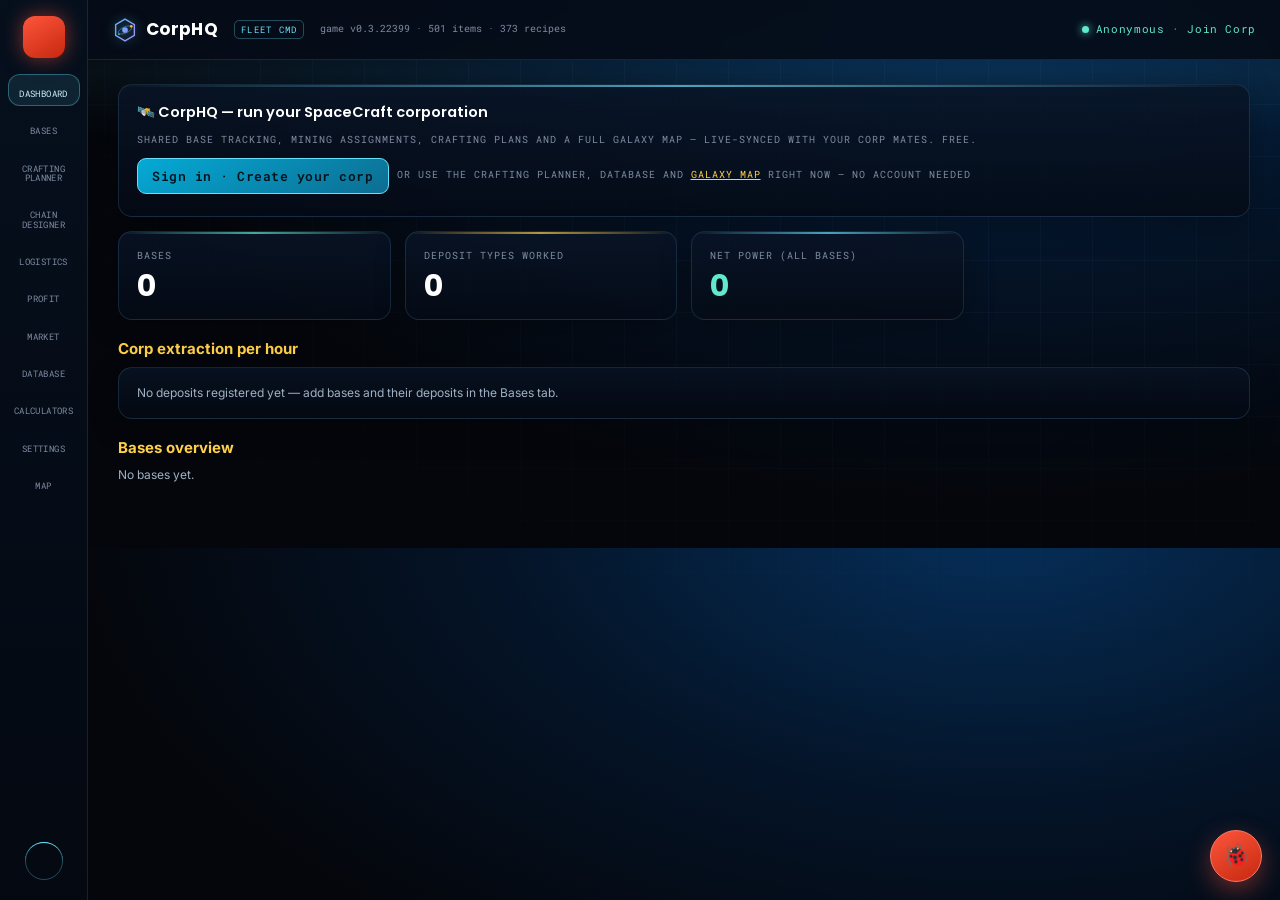
==== index.html @ 4ad6b14c "Add Ko-fi support links (footer + landing nav)" ====
<!DOCTYPE html>
<html lang="en">
<head>
<meta charset="utf-8">
<meta name="viewport" content="width=device-width, initial-scale=1">
<script>if(location.protocol==="http:"&&location.hostname.indexOf("localhost")<0&&location.hostname.indexOf("127.")<0){location.replace(location.href.replace(/^http:/,"https:"));}</script>
<title>CorpHQ — SpaceCraft corp manager, chain planner & galaxy map</title>
<meta name="description" content="Free SpaceCraft corp manager: shared bases, capacity-aware production chain designer, full galaxy map with resource finder and FTL routes. Run your corporation like fleet command.">
<meta name="keywords" content="SpaceCraft, corp manager, production chain, galaxy map, resource finder, Shiro Games, base planner, crafting calculator">
<meta property="og:title" content="CorpHQ — SpaceCraft corp manager">
<meta property="og:description" content="Shared bases, production chains, galaxy map & resource finder for SpaceCraft corporations. Free.">
<meta property="og:type" content="website">
<meta property="og:url" content="https://corphq.space/">
<meta name="twitter:card" content="summary_large_image">
<meta name="twitter:title" content="CorpHQ — fleet command for your SpaceCraft corp">
<meta name="twitter:description" content="Shared bases, capacity-aware production chains, a 47-quadrant galaxy map & live corp sync. Free.">
<meta name="twitter:image" content="https://corphq.space/og.png">
<meta property="og:image" content="https://corphq.space/og.png">
<meta property="og:image:width" content="1200">
<meta property="og:image:height" content="630">
<meta property="og:image:alt" content="CorpHQ — fleet command for your SpaceCraft corp">
<meta name="theme-color" content="#04060b">
<link rel="icon" type="image/svg+xml" href="data:image/svg+xml,%3Csvg xmlns=%27http://www.w3.org/2000/svg%27 viewBox=%270 0 64 64%27%3E%3Cpolygon points=%2732,5 55,18.5 55,45.5 32,59 9,45.5 9,18.5%27 fill=%27none%27 stroke=%27%235eb2ff%27 stroke-width=%274%27/%3E%3Ccircle cx=%2732%27 cy=%2732%27 r=%278%27 fill=%27%23a78bfa%27/%3E%3Ccircle cx=%2747%27 cy=%2723%27 r=%274%27 fill=%27%23ffb454%27/%3E%3C/svg%3E">
<link rel="icon" type="image/png" sizes="32x32" href="/favicon-32.png">
<link rel="apple-touch-icon" href="/apple-touch-icon.png">
<link rel="canonical" href="https://corphq.space/">
<link rel="manifest" href="/manifest.webmanifest"><script type="application/ld+json">{"@context":"https://schema.org","@type":"WebApplication","name":"CorpHQ","url":"https://corphq.space/","applicationCategory":"GameApplication","operatingSystem":"Web","browserRequirements":"Requires JavaScript","description":"Corp management, production chain designer, live market prices and a full 47-quadrant galaxy map for the game SpaceCraft (Shiro Games), live-synced across your whole corp. Free.","offers":{"@type":"Offer","price":"0","priceCurrency":"USD"},"author":{"@type":"Organization","name":"CorpHQ"}}</script><style>a:focus-visible,button:focus-visible,input:focus-visible,select:focus-visible,textarea:focus-visible,[tabindex]:focus-visible,[data-tab]:focus-visible,[data-cslug]:focus-visible{outline:2px solid #66e0fa;outline-offset:2px}</style>
<style>
:root{
  --bg:#0b0e14; --panel:#141925; --panel2:#1b2233; --border:#2a3348;
  --text:#dbe4f5; --dim:#8593ad; --accent:#5eb2ff; --accent2:#ffb454;
  --good:#4ade80; --bad:#f87171; --chip:#233049;
}
*{box-sizing:border-box}
body{margin:0;background:var(--bg);color:var(--text);font:14px/1.45 system-ui,Segoe UI,Roboto,sans-serif}
header{display:flex;align-items:center;gap:16px;padding:10px 18px;background:var(--panel);border-bottom:1px solid var(--border);position:sticky;top:0;z-index:10;flex-wrap:wrap}
header h1{font-size:16px;margin:0;color:var(--accent)}
header .ver{color:var(--dim);font-size:12px}
nav{display:flex;gap:4px;flex-wrap:wrap}
nav button{background:transparent;border:1px solid transparent;color:var(--dim);padding:6px 12px;border-radius:8px;cursor:pointer;font-size:13px}
nav button.active{background:var(--panel2);color:var(--text);border-color:var(--border)}
nav button:hover{color:var(--text)}
#syncState{margin-left:auto;font-size:12px;color:var(--dim)}
#syncState.on{color:var(--good)}
main{padding:16px 22px;max-width:none;margin:0 auto}
@media(max-width:900px){
  main{padding:10px} header{padding:8px 10px;gap:6px;flex-wrap:wrap} .searchbox{width:130px}
  nav{width:100%;order:3;overflow-x:auto;flex-wrap:nowrap;-webkit-overflow-scrolling:touch} nav button{padding:6px 9px;white-space:nowrap}
  .cols2,.cols3{grid-template-columns:1fr} header h1{font-size:14px}
  #chainWrap{height:calc(100vh - 300px)} .row{flex-wrap:wrap}
  table{font-size:12px} th,td{padding:5px 6px}
}
section.tab{display:none}
section.tab.active{display:block}
h2{font-size:15px;margin:18px 0 8px;color:var(--accent2)}
h2:first-child{margin-top:0}
.grid{display:grid;gap:12px}
.cols2{grid-template-columns:repeat(auto-fit,minmax(340px,1fr))}
.cols3{grid-template-columns:repeat(auto-fit,minmax(260px,1fr))}
.card{background:var(--panel);border:1px solid var(--border);border-radius:12px;padding:14px}
.card h3{margin:0 0 8px;font-size:14px}
.muted{color:var(--dim);font-size:12px}
table{width:100%;border-collapse:collapse;font-size:13px}
th{text-align:left;color:var(--dim);font-weight:600;padding:6px 8px;border-bottom:1px solid var(--border);white-space:nowrap}
td{padding:6px 8px;border-bottom:1px solid #1e2637;vertical-align:top}
tr:hover td{background:#161d2c}
input,select,textarea{background:var(--panel2);border:1px solid var(--border);color:var(--text);border-radius:8px;padding:7px 9px;font-size:13px;outline:none}
input:focus,select:focus{border-color:var(--accent)}
button.btn{background:var(--accent);color:#08111f;border:0;border-radius:8px;padding:7px 13px;font-weight:600;cursor:pointer;font-size:13px}
button.btn.sec{background:var(--panel2);color:var(--text);border:1px solid var(--border)}
    button.btn.sec.act{background:var(--accent);color:#08111f;border-color:var(--accent)}
button.btn.danger{background:transparent;color:var(--bad);border:1px solid var(--bad)}
button.btn:hover{filter:brightness(1.1)}
.chip{display:inline-block;background:var(--chip);border-radius:6px;padding:2px 8px;font-size:12px;margin:1px 2px;white-space:nowrap}
.chip.warn{color:var(--accent2)}
.chip.ok{color:var(--good)}
.chip.bad{color:var(--bad)}
.row{display:flex;gap:8px;align-items:center;flex-wrap:wrap;margin:6px 0}
.right{text-align:right}
.pointer{cursor:pointer}
.tree{font-size:13px}
.tree .node{padding:2px 0 2px 0;border-left:1px solid var(--border);margin-left:10px;padding-left:12px}
.tree .lvl0{border-left:none;margin-left:0;padding-left:0}
.qty{color:var(--accent2);font-weight:600}
.raw{color:var(--good)}
.small{font-size:12px}
.kpi{font-size:22px;font-weight:700}
.kpi.good{color:var(--good)} .kpi.bad{color:var(--bad)}
details{margin:6px 0}
summary{cursor:pointer;color:var(--dim)}
dialog{background:var(--panel);color:var(--text);border:1px solid var(--border);border-radius:12px;max-width:640px;width:92%}
dialog::backdrop{background:rgba(0,0,0,.6)}
.searchbox{width:260px}
.tag{font-size:11px;background:var(--chip);color:var(--dim);border-radius:4px;padding:1px 5px}
.flexwrap{display:flex;flex-wrap:wrap;gap:4px}
code{background:var(--panel2);padding:1px 5px;border-radius:4px;font-size:12px}
img.ico{width:20px;height:20px;border-radius:4px;vertical-align:-5px;margin-right:5px}
img.ico.sm{width:16px;height:16px;vertical-align:-3px;margin-right:3px}
#chainWrap{position:relative;overflow:hidden;border:1px solid var(--border);border-radius:12px;background:#0d1119;height:calc(100vh - 250px);min-height:420px;margin-top:12px}
#chainCanvas{position:relative;transform-origin:0 0;
  background-image:
    linear-gradient(rgba(102,165,215,.05) 1px, transparent 1px),
    linear-gradient(90deg, rgba(102,165,215,.05) 1px, transparent 1px);
  background-size:38px 38px,38px 38px}
#chainTools{position:absolute;top:12px;right:12px;z-index:30;display:flex;flex-direction:column;gap:8px;align-items:flex-end;pointer-events:none}
#chainTools>*{pointer-events:auto}
#chainTools .ctrow{display:flex;gap:6px;background:linear-gradient(180deg,rgba(9,20,38,.92),rgba(5,11,22,.94));border:1px solid rgba(96,165,215,.2);border-radius:11px;padding:6px;box-shadow:0 8px 26px rgba(2,8,20,.5);backdrop-filter:blur(6px)}
#chainTools .ctbtn{display:inline-flex;align-items:center;gap:5px;background:rgba(102,224,250,.06);border:1px solid rgba(102,224,250,.2);color:#cfeefb;border-radius:8px;padding:7px 11px;font-family:"Roboto Mono",monospace;font-size:11px;letter-spacing:.03em;cursor:pointer;transition:.12s}
#chainTools .ctbtn:hover{border-color:rgba(102,224,250,.45);background:rgba(102,224,250,.12)}
#chainTools .cttoggles{display:flex;flex-direction:column;gap:4px;background:linear-gradient(180deg,rgba(9,20,38,.92),rgba(5,11,22,.94));border:1px solid rgba(96,165,215,.2);border-radius:11px;padding:9px 12px;box-shadow:0 8px 26px rgba(2,8,20,.5);backdrop-filter:blur(6px)}
#chainTools .cttog{display:flex;align-items:center;gap:7px;cursor:pointer;font-family:"Roboto Mono",monospace;font-size:11px;letter-spacing:.02em;color:#c7d4e2;white-space:nowrap}
#chainTools .cttog input{accent-color:#66e0fa;cursor:pointer}
#computeBtn[disabled]{opacity:.45;cursor:not-allowed;filter:grayscale(.4)}
.cnode .nodeacts{position:absolute;top:-12px;right:8px;display:flex;gap:4px;opacity:0;transition:opacity .12s;z-index:9}
.cnode:hover .nodeacts,.cnode.inspected .nodeacts{opacity:1}
.cnode .nact{width:22px;height:22px;border-radius:6px;background:#0e1c30;border:1px solid rgba(96,165,215,.45);color:#cfeefb;display:flex;align-items:center;justify-content:center;font-size:12px;cursor:pointer;line-height:1;box-shadow:0 2px 8px rgba(2,8,20,.55)}
.cnode .nact:hover{background:#123a4a;border-color:rgba(102,224,250,.6)}
.cnode .nact.del:hover{background:#3a1414;border-color:rgba(253,86,60,.6);color:#ff9a88}
.cnode.inspected{outline:2px solid var(--accent);outline-offset:2px}
#chainSummary{position:absolute;top:158px;right:12px;width:266px;max-height:calc(100% - 176px);overflow-y:auto;z-index:28;background:linear-gradient(180deg,rgba(9,20,38,.96),rgba(5,11,22,.97));border:1px solid rgba(96,165,215,.2);border-radius:12px;box-shadow:0 12px 40px rgba(2,8,20,.6);backdrop-filter:blur(6px);padding:13px 14px;display:none;font-size:12.5px}
.cside-h{font-family:var(--font-mono,monospace);font-size:9px;letter-spacing:.16em;color:#66e0fa;margin:14px 0 6px}
.cside-h:first-child{margin-top:0}
.cside-kpi{display:flex;align-items:baseline;justify-content:space-between;margin:3px 0;gap:8px}
.cside-kpi .v{font-family:var(--font-display,sans-serif);font-weight:700;color:#fff;font-size:17px;white-space:nowrap}
.cside-kpi .l{font-family:var(--font-mono,monospace);font-size:9.5px;letter-spacing:.1em;text-transform:uppercase;color:#7d8ba1}
.cside-bar{height:6px;border-radius:99px;background:rgba(96,165,215,.14);overflow:hidden;margin:5px 0 2px}
.cside-bar>span{display:block;height:100%;border-radius:99px;background:linear-gradient(90deg,#04aad6,#66e0fa);box-shadow:0 0 8px rgba(102,224,250,.5)}
.cside-bar.over>span{background:linear-gradient(90deg,#f04438,#ff7a7a);box-shadow:0 0 8px rgba(240,68,56,.5)}
.cside-row{display:flex;align-items:center;gap:7px;padding:4px 0;font-size:12px;color:#c7d4e2}
.cside-row img,.cside-row .tile{width:18px;height:18px;flex-shrink:0}
.cside-row .rt{margin-left:6px;font-family:var(--font-mono,monospace);font-size:9px;padding:1px 6px;border-radius:99px}
.cside-row .rt.corp{background:rgba(21,183,159,.14);color:#5fe9ce}
.cside-row .rt.buy{background:rgba(255,208,73,.12);color:#ffd049}
.cside-warn{margin-top:10px;background:rgba(255,208,73,.08);border:1px solid rgba(255,208,73,.3);border-radius:9px;padding:9px 11px;font-size:11px;color:#ffd049;line-height:1.4}
#chainInspector{position:absolute;top:158px;right:12px;width:266px;max-height:calc(100% - 176px);overflow-y:auto;z-index:29;background:linear-gradient(180deg,rgba(9,20,38,.96),rgba(5,11,22,.97));border:1px solid rgba(102,224,250,.26);border-radius:12px;box-shadow:0 12px 40px rgba(2,8,20,.6);backdrop-filter:blur(6px);padding:13px 14px}
#chainInspector .insp-recipe select{width:100%;margin-top:2px}
#chainInspector .ib{flex:1;display:inline-flex;align-items:center;justify-content:center;gap:6px;padding:9px;border-radius:8px;background:rgba(102,224,250,.08);border:1px solid rgba(102,224,250,.25);color:#cfeefb;font-family:"Roboto Mono",monospace;font-size:10px;cursor:pointer}
#chainInspector .ib:hover{background:rgba(102,224,250,.16)}
#chainInspector .ib.del{background:rgba(253,86,60,.1);border-color:rgba(253,86,60,.3);color:#ff9a88}
#chainInspector .ib.del:hover{background:rgba(253,86,60,.2)}
@media(max-width:820px){#chainTools{top:6px;right:6px}#chainTools .ctbtn{padding:6px 8px;font-size:10px}#chainTools .cttog{font-size:10px}}
#chainSvg{position:absolute;top:0;left:0;width:100%;height:100%;overflow:visible;pointer-events:none}
.cnode{position:absolute;width:216px;background:var(--panel);border:1.5px solid var(--border);border-radius:10px;padding:8px 10px;font-size:12px;box-shadow:0 4px 14px #0006}
.cnode .lh{position:absolute;width:22px;height:22px;border-radius:50%;background:var(--panel2,#12233c);border:1.5px solid var(--accent,#66e0fa);color:var(--accent,#66e0fa);display:flex;align-items:center;justify-content:center;font-size:16px;font-weight:700;line-height:1;cursor:pointer;opacity:0;transition:opacity .12s,transform .12s,background .12s;z-index:7;box-shadow:0 0 10px rgba(102,224,250,.35)}
.cnode:hover .lh,.cnode.linking .lh{opacity:1}
.cnode .lh:hover{transform:scale(1.2);background:var(--accent,#66e0fa);color:#04121c}
.cnode .lh.t{top:-11px;left:50%;margin-left:-11px}
.cnode .lh.r{right:-11px;top:50%;margin-top:-11px}
.cnode .lh.b{bottom:-11px;left:50%;margin-left:-11px}
.cnode .lh.l{left:-11px;top:50%;margin-top:-11px}
.cnode .nm{font-weight:700;font-size:12.5px}
.cnode .meta{color:var(--dim);font-size:11px;margin-top:3px}
.cnode.raw{border-color:#2f6d4a}
.cnode.infra{cursor:default;background:linear-gradient(180deg,rgba(9,20,38,.92),rgba(5,11,22,.95))}
.cnode.infra.base{border-color:rgba(96,165,215,.4)}
.cnode.infra .nm{font-weight:600}
.cnode.cov{border-color:var(--good);box-shadow:0 0 0 1px var(--good) inset, 0 4px 14px #0006}
.cnode.part{border-color:var(--accent2)}
.recipe-pick .rp-label{display:block;font-size:9.5px;color:var(--accent);letter-spacing:.3px;margin-top:4px}
.recipe-pick select{margin-top:2px;border-color:#33507d}
.cnode.sel{outline:2px solid var(--accent);outline-offset:1px}
#bpanel{position:absolute;top:8px;left:8px;width:220px;max-height:calc(100% - 16px);overflow-y:auto;background:var(--panel);border:1px solid var(--border2);border-radius:12px;padding:10px;z-index:70;display:none;box-shadow:0 8px 30px #0008}
#bpanel .bphd{margin-bottom:8px;position:relative}
.bpitem{display:flex;align-items:center;gap:8px;padding:5px 6px;border-radius:8px;cursor:grab;font-size:12.5px;user-select:none;-webkit-user-drag:none;touch-action:none}
.bpitem:hover{background:var(--panel2)}
    .bpitem.own{background:rgba(94,178,255,.10);border:1px solid rgba(94,178,255,.35)}
    .bpitem .ownpin{margin-left:auto;font-size:11px;opacity:.9}
    .bpsub{font-size:10.5px;text-transform:uppercase;letter-spacing:.4px;color:var(--dim);margin:8px 2px 3px}
.bpghost{position:fixed;z-index:9999;pointer-events:none;opacity:.85}
.cnode.manual{border-color:#a78bfa;border-style:dashed}
.cnode.linking{outline:2px solid var(--accent2);outline-offset:2px;box-shadow:0 0 16px #ffb45455}
.cnode.manual .mnnote{width:100%;margin-top:4px;font-size:11px;background:var(--panel2);border:1px solid var(--border);border-radius:6px;padding:3px 5px;color:var(--text)}
.cnode.manual .mnsel{width:100%;margin-top:4px;font-size:11px;background:var(--panel2);border:1px solid var(--border);border-radius:6px;padding:3px 5px;color:var(--text)}
#chainWrap{cursor:grab}
#chainWrap.panning{cursor:grabbing}
#chainSelRect{position:absolute;border:1px solid var(--accent);background:#5eb2ff22;pointer-events:none;z-index:60;display:none}
.cnode select{width:100%;margin-top:5px;font-size:10.5px;padding:3px 5px}
.cnode .cov-badge{color:var(--good);font-size:10px;margin-top:3px}
.csum{display:flex;gap:18px;flex-wrap:wrap;align-items:center;background:var(--panel);border:1px solid var(--border);border-radius:10px;padding:8px 14px;margin-top:10px;font-size:12.5px}
.csum b{color:var(--accent2)}
.notice{background:#1c2536;border:1px solid var(--border);border-radius:8px;padding:8px 12px;font-size:12px;color:var(--dim);margin:8px 0}

/* landing */
#landing{position:fixed;inset:0;z-index:150;display:none;overflow-y:auto;background:radial-gradient(1100px 500px at 75% -5%, #17325a66, transparent), radial-gradient(800px 500px at 10% 110%, #3b1d6b44, transparent), #06090f}
#landing .stars{position:absolute;inset:0;pointer-events:none;background-image:radial-gradient(1.5px 1.5px at 20% 30%, #ffffffcc, transparent 60%),radial-gradient(1px 1px at 70% 20%, #ffffff99, transparent 60%),radial-gradient(1.2px 1.2px at 40% 70%, #ffffffaa, transparent 60%),radial-gradient(1px 1px at 85% 60%, #ffffff88, transparent 60%),radial-gradient(1.4px 1.4px at 55% 45%, #ffffffbb, transparent 60%),radial-gradient(1px 1px at 10% 80%, #ffffff77, transparent 60%),radial-gradient(1.2px 1.2px at 92% 85%, #ffffff99, transparent 60%),radial-gradient(1px 1px at 30% 10%, #ffffff88, transparent 60%);animation:twinkle 5s ease-in-out infinite alternate}
@keyframes twinkle{from{opacity:.5}to{opacity:1}}
#landing .wrap{position:relative;max-width:1100px;margin:0 auto;padding:26px 22px 60px}
#landing .topbar{display:flex;align-items:center;gap:10px}
#landing .topbar b{font-size:18px;letter-spacing:1px}
#landing .hero{text-align:center;margin:72px 0 46px}
#landing h1.big{font-size:44px;line-height:1.12;margin:0 0 14px;background:linear-gradient(120deg,#dbe4f5,#5eb2ff 55%,#a78bfa);-webkit-background-clip:text;background-clip:text;color:transparent}
#landing .sub{color:var(--dim);font-size:17px;max-width:640px;margin:0 auto 26px}
#landing .cta{display:flex;gap:12px;justify-content:center;flex-wrap:wrap}
#landing .cta .btn{font-size:15px;padding:11px 22px;border-radius:10px}
#landing .feats{display:grid;grid-template-columns:repeat(auto-fit,minmax(280px,1fr));gap:14px;margin-top:56px}
#landing .feat{background:#10151fdd;border:1px solid var(--border);border-radius:14px;padding:18px}
#landing .feat h3{margin:0 0 6px;font-size:15px;color:var(--accent2)}
#landing .feat p{margin:0;color:var(--dim);font-size:13px}
#landing .foot{text-align:center;color:#5a6a85;font-size:12px;margin-top:60px}

/* ===== CorpHQ design system v2 ===== */
:root{
  --bg:#0a0d14; --panel:#111725; --panel2:#18202f; --panel3:#1e2839;
  --border:#26324a; --border2:#33425f;
  --text:#e6edfb; --dim:#8ea0bf; --dim2:#67779a;
  --accent:#5eb2ff; --accent2:#ffb454; --good:#5fe08a; --bad:#ff7a7a; --chip:#20293c;
}
body{font-size:14px;-webkit-font-smoothing:antialiased}
/* numeric = tabular */
.num,td.right,th.right{font-variant-numeric:tabular-nums;font-feature-settings:"tnum"}
/* framed icon tile */
.tile{display:inline-flex;align-items:center;justify-content:center;background:linear-gradient(160deg,#1c2740,#141b2b);border:1px solid var(--border);border-radius:9px;flex:0 0 auto;overflow:hidden}
.tile img{width:100%;height:100%;object-fit:contain;padding:3px;-webkit-user-drag:none;user-select:none;pointer-events:none}
.tile.s{width:30px;height:30px}
.tile.m{width:40px;height:40px}
.tile.l{width:72px;height:72px;border-radius:14px}
.itemcell{display:flex;align-items:center;gap:10px}
.itemcell .nm{font-weight:600;font-size:13.5px}
.itemcell .sub{font-size:11px;color:var(--dim2)}
/* category accent dot */
.catdot{width:7px;height:7px;border-radius:50%;flex:0 0 auto}
/* tables — premium */
.dtable{width:100%;border-collapse:separate;border-spacing:0;font-size:13.5px}
.dtable thead th{position:sticky;top:0;background:#0e1420;z-index:2;color:var(--dim);font-weight:600;font-size:11px;letter-spacing:.6px;text-transform:uppercase;padding:9px 12px;text-align:left;border-bottom:1px solid var(--border2)}
.dtable thead th.right{text-align:right}
.dtable tbody td{padding:8px 12px;border-bottom:1px solid #161d2b;vertical-align:middle}
.dtable tbody tr:nth-child(even) td{background:#0d1320}
.dtable tbody tr:hover td{background:#172136}
.dtable tbody tr{cursor:pointer;transition:background .08s}
.dtable td.right{text-align:right;font-variant-numeric:tabular-nums}
.big{font-size:15px;font-weight:700} .pos{color:var(--good)} .neg{color:var(--bad)}
.val-avg{color:var(--text);font-weight:700} .val-dim{color:var(--dim2)}
.pill2{display:inline-block;padding:1px 8px;border-radius:20px;font-size:11px;font-weight:600;background:#1a2439;border:1px solid var(--border)}
.pill2.ok{color:var(--good);border-color:#2b6b45;background:#12351f}
.pill2.warn{color:var(--accent2);border-color:#6b5326;background:#33280f}
/* detail hero + stat blocks */
.hero{display:flex;gap:16px;align-items:flex-start;padding:6px 2px 14px}
.hero .htext h2{margin:0;font-size:22px;letter-spacing:.2px}
.hero .bc{font-size:11px;color:var(--dim2);letter-spacing:.5px;text-transform:uppercase;margin-bottom:4px}
.statgrid{display:grid;grid-template-columns:repeat(auto-fill,minmax(110px,1fr));gap:8px}
.stat{background:var(--panel2);border:1px solid var(--border);border-radius:10px;padding:8px 10px}
.stat .k{font-size:10px;color:var(--dim2);text-transform:uppercase;letter-spacing:.5px}
.stat .v{font-size:16px;font-weight:700;margin-top:2px;font-variant-numeric:tabular-nums}
.mktcard{display:grid;grid-template-columns:repeat(auto-fit,minmax(90px,1fr));gap:8px;margin-top:10px}
.mktcard .mc{background:linear-gradient(160deg,#15203a,#111828);border:1px solid var(--border);border-radius:10px;padding:8px 10px;text-align:center}
.mktcard .mc .k{font-size:10px;color:var(--dim2);text-transform:uppercase} .mktcard .mc .v{font-size:17px;font-weight:800;font-variant-numeric:tabular-nums}
.rrow{display:flex;align-items:center;gap:8px;background:#0f1524;border:1px solid var(--border);border-radius:10px;padding:8px 10px;margin:5px 0;font-size:13px;flex-wrap:wrap}
.ingchip{display:inline-flex;align-items:center;gap:5px;background:var(--chip);border:1px solid var(--border);border-radius:7px;padding:3px 8px;font-size:12px}
.arrow{color:var(--dim2);margin:0 3px}

</style>
<link rel="stylesheet" href="https://unpkg.com/@phosphor-icons/web@2.1.0/src/fill/style.css" integrity="sha384-pPVoXE8ft+zxKtxIDDI7SfTK6y95NHm4qa+hKEg/hs8VkjW5IP+9/dGOPCbDpUPl" crossorigin="anonymous">
<link rel="stylesheet" href="./hud-skin.css?v=1783425776">
<style>@keyframes hudspin{to{transform:rotate(360deg)}}</style>
</head>
<body>
<header>
  <h1 style="display:flex;align-items:center;gap:8px;cursor:pointer" onclick="showLanding()" title="Home"><svg class="chq-logo" width="26" height="26" viewBox="0 0 64 64" xmlns="http://www.w3.org/2000/svg"><defs><linearGradient id="chqg" x1="0" y1="0" x2="1" y2="1"><stop offset="0" stop-color="#5eb2ff"/><stop offset="1" stop-color="#a78bfa"/></linearGradient></defs><polygon points="32,5 55,18.5 55,45.5 32,59 9,45.5 9,18.5" fill="none" stroke="url(#chqg)" stroke-width="3.5" stroke-linejoin="round"/><ellipse cx="32" cy="32" rx="18" ry="7.5" fill="none" stroke="#5eb2ff" stroke-opacity="0.55" stroke-width="2" transform="rotate(-24 32 32)"/><circle cx="32" cy="32" r="7" fill="url(#chqg)"/><circle cx="47.5" cy="23" r="3.2" fill="#ffb454"/><circle cx="17" cy="42" r="2.2" fill="#4ade80"/></svg>CorpHQ</h1>
  <span class="ver" id="verInfo"></span>
  <nav id="nav"></nav>
  <a href="map/" style="color:var(--accent2);text-decoration:none;font-size:13px">🗺️ Map</a>
  <span id="syncState" title="Not signed in — data is saved only on this device. Sign in to sync with your corp." style="cursor:pointer" onclick="openAuth()">Anonymous · Join Corp</span>
</header>
<main>

<section class="tab" id="tab-dashboard">
  <div id="dashFirstRun" style="display:none"></div>
  <div id="dashNormal">
    <div class="grid cols3" id="dashKpis"></div>
    <h2>Corp extraction per hour</h2>
    <div class="card"><div id="dashExtraction" class="flexwrap muted">No deposits registered yet — add bases and their deposits in the Bases tab.</div></div>
    <h2>Bases overview</h2>
    <div class="grid cols2" id="dashBases"></div>
  </div>
</section>

<style>.bsfoot{flex:1;display:inline-flex;align-items:center;justify-content:center;gap:6px;padding:11px;background:transparent;border:none;color:#9fb0c4;font-family:var(--font-mono);font-size:10px;letter-spacing:.04em;text-transform:uppercase;cursor:pointer;transition:.15s}.bsfoot:hover{background:rgba(102,224,250,.06);color:#cfeefb}</style>
<section class="tab" id="tab-bases">
  <div style="display:flex;align-items:flex-end;justify-content:space-between;gap:16px;margin-bottom:16px;flex-wrap:wrap">
    <div>
      <div id="basesEyebrow" style="font-family:var(--font-mono);font-size:10px;letter-spacing:.22em;color:#66e0fa;margin-bottom:7px">◍ CORP BASES</div>
      <h1 style="font-family:var(--font-display);font-size:26px;font-weight:700;letter-spacing:-.01em;color:#fff;margin:0">Bases &amp; mining assignments</h1>
      <p style="font-size:13px;color:#8a94a6;margin-top:5px;max-width:560px">Track every corp base — where it is, what it mines and what it runs. One shared picture, live-synced across the corp.</p>
    </div>
    <div style="display:flex;gap:9px;flex-shrink:0">
      <button class="btn sec" onclick="location.href='map/'"><i class="ph-fill ph-map-trifold"></i> Open map</button>
      <button class="btn" onclick="App.editBase(null)"><i class="ph-fill ph-plus"></i> Add base</button>
    </div>
  </div>
  <div id="basesKpis" style="display:grid;grid-template-columns:repeat(auto-fit,minmax(150px,1fr));gap:12px;margin-bottom:14px"></div>
  <div id="basesAlert"></div>
  <div id="basesGrid" style="display:grid;grid-template-columns:repeat(auto-fit,minmax(300px,1fr));gap:16px;align-items:start"></div>
</section>

<section class="tab" id="tab-planner">
  <div class="card">
    <div class="row">
      <input id="plannerSearch" class="searchbox" placeholder="Search item to build…" list="itemDatalist">
      <input id="plannerQty" type="number" min="1" value="1" style="width:80px">
      <button class="btn" onclick="App.addTarget()">Add</button>
      <button class="btn sec" onclick="App.toChain()">⚙ Open in Chain Designer</button>
      <span class="muted">Add one or more targets, get the full crafting breakdown.</span>
    </div>
    <div id="targets" class="flexwrap"></div>
  </div>
  <div class="grid cols2" style="margin-top:12px">
    <div class="card"><h3>Crafting tree</h3><div id="planTree" class="tree muted">No targets yet.</div></div>
    <div>
      <div class="card"><h3>Raw materials needed</h3><div id="planRaw" class="muted">—</div></div>
      <div class="card" style="margin-top:12px"><h3>Workstations & crafts</h3><div id="planWs" class="muted">—</div></div>
      <div class="card" style="margin-top:12px"><h3>Corp coverage</h3><div id="planCorp" class="muted">—</div></div>
    </div>
  </div>
</section>

<section class="tab" id="tab-database">
  <div class="row">
    <input id="dbSearch" class="searchbox" placeholder="Search items…">
    <select id="dbCat"><option value="">All categories</option></select>
  </div>
  <div id="dbCatChips" style="display:flex;gap:6px;flex-wrap:wrap;margin-top:10px"></div>
  <div class="card" style="margin-top:8px;overflow-x:auto">
    <table id="dbTable" class="dtable"><thead><tr><th>Name</th><th>Category</th><th>Lvl</th><th>Storage</th><th class="right">Price</th><th>Crafted?</th><th>Found in</th></tr></thead><tbody></tbody></table>
    <div class="muted" id="dbCount"></div>
  </div>
</section>

<section class="tab" id="tab-admin">
  <div class="card">
    <h3>🔒 Admin — usage</h3>
    <div id="adminKpis" class="grid cols3" style="margin-top:8px"></div>
  </div>
  <div class="grid cols2" style="margin-top:12px">
    <div class="card"><h3>Corps</h3><div id="adminCorps" class="muted small" style="overflow-x:auto">…</div></div>
    <div class="card"><h3>Users (by corp)</h3><div id="adminUsers" class="muted small" style="overflow-x:auto;max-height:420px;overflow-y:auto">…</div></div>
  </div>
  <div class="card" style="margin-top:12px"><h3>💬 Feedback</h3><div id="adminFeedback" class="muted small">…</div></div>
  <div class="card" style="margin-top:12px"><h3>◍ Activity — logins · views · searches</h3><div id="adminEvents" class="muted small" style="max-height:420px;overflow:auto">…</div></div>
</section>

<section class="tab" id="tab-profit">
  <div class="card">
    <div class="row">
      <b style="color:var(--accent2)">💰 Profit Advisor</b>
      <span class="muted small">What's worth building — sell price vs. build cost, using live market data.</span>
      <span style="flex:1"></span>
      <select id="profitQuad" onchange="setMarketQuad(this.value)" title="market quadrant"></select>
    </div>
    <div class="row">
      <label class="muted small">min markup %<input id="profitMinPct" type="number" value="0" style="width:70px;margin-left:5px" onchange="renderProfit()"></label>
      <label class="muted small" style="display:flex;align-items:center;gap:5px;cursor:pointer"><input type="checkbox" id="profitCorpOnly" onchange="renderProfit()"> only items my corp can fully supply</label>
      <span class="muted small" id="profitInfo"></span>
    </div>
    <div id="profitBody" style="overflow-x:auto;margin-top:8px"></div>
  </div>
</section>
<section class="tab" id="tab-market">
  <div class="card">
    <div class="row">
      <input id="mktSearch" class="searchbox" placeholder="Search market…" oninput="renderMarket()">
      <select id="mktQuadSel" onchange="setMarketQuad(this.value)" title="quadrant"></select>
      <span class="muted small" id="mktInfo"></span>
    </div>
    <div id="marketBody" style="overflow-x:auto;margin-top:8px"></div>
  </div>
</section>
<section class="tab" id="tab-chain">
  <div class="card">
    <div class="row">
      <input id="chainItem" class="searchbox" placeholder="Target item…" list="itemDatalist" oninput="syncComputeBtn()">
      <input id="chainRate" type="number" min="1" value="60" style="width:90px" title="items per hour">
      <span class="muted" id="chainRateUnit">/hour</span>
      <button class="btn" id="computeBtn" onclick="computeChainUI()" disabled title="Type a target item to enable">⚙ Compute chain</button>
      <button class="btn sec" onclick="shareChain()" title="copy a link that opens this chain">🔗 Share</button>
      <button class="btn sec" onclick="saveChainLayout()" title="save node positions to your corp">💾 Save layout</button>
      <button class="btn sec" onclick="toggleBPanel()" title="add buildings manually">＋ Buildings</button>
      <span id="linkHint" class="muted small" style="display:none;color:var(--accent2)">click a node to connect…</span>
      <span class="muted small">Drag empty space to pan · drag nodes to move · shift-drag to select · right-drag = pan · 💾 saves layout to your corp · green = corp already makes it.</span>
    </div>
  </div>
  <div id="chainWrap"><div id="chainTools">
  <div class="ctrow">
    <button class="ctbtn" onclick="resetChainLayout()" title="Auto-arrange all nodes into tidy production tiers (extractors → smelters → workshops → final)">↺ Organize</button>
    <button class="ctbtn" onclick="chainFit()" title="Fit the whole chain to the screen">⤢ Fit</button>
    <button class="ctbtn" onclick="chainZoomBy(1.25)" title="Zoom in">＋</button>
    <button class="ctbtn" onclick="chainZoomBy(0.8)" title="Zoom out">－</button>
  </div>
  <div class="cttoggles">
    <label class="cttog" title="Count what your corp already produces (deposits, mining, machines) as supplied, so the chain only builds what's missing. Green nodes = your corp already makes it."><input type="checkbox" id="chainUseCorp" checked onchange="if(CHAIN_CUR){renderChain();chainFit();}"> 🏠 Use corp supply</label>
    <label class="cttog" title="Show the shuttle network between bases: when nodes are assigned to different bases it draws transfer links and flags routes beyond shuttle range (need cargo / FTL)."><input type="checkbox" id="chainLogi" checked onchange="CHAIN_LOGI=this.checked; if(CHAIN_CUR){ensureGalaxy().then(()=>{renderChain();chainFit();});}"> 🚀 Logistics</label>
    <label class="cttog" title="Assume a real fleet — 1 extractor per raw resource (multiple smelters only if they can't keep up). Shows true throughput per hour and how long the target quantity takes, instead of thousands of machines."><input type="checkbox" id="chainRealistic" checked onchange="if(CHAIN_CUR){renderChain();chainFit();}"> 🔧 Realistic (1 extractor)</label>
  </div>
</div><div id="chainSummary" style="display:none"></div><div id="chainInspector" style="display:none"></div><div id="chainCanvas"><svg id="chainSvg"></svg></div><div id="chainEmptyHint" style="position:absolute;top:50%;left:55%;transform:translate(-50%,-50%);color:var(--dim2);font-size:14px;pointer-events:none;text-align:center">Compute a chain above, or open <b>＋ Buildings</b> and click to drop machines here — free-form mode.</div><div id="chainSelRect"></div><div id="bpanel"><div class="bphd"><button onclick="closeBPanel()" title="close" style="position:absolute;top:6px;right:4px;background:none;border:0;color:var(--dim2);font-size:15px;cursor:pointer;line-height:1;padding:2px 4px;z-index:2">✕</button><div style="padding-right:22px"><b>Buildings</b> <span class="muted small">click or drag</span></div><input id="bpSearch" placeholder="search…" oninput="renderBPanel()" style="width:100%;margin-top:6px"></div><div id="bpList"></div></div></div>
</section>

<section class="tab" id="tab-logistics">
  <div class="card"><div class="row" style="align-items:center;flex-wrap:wrap">
    <b style="font-family:var(--font-display);font-size:15px;color:#fff">🚀 Corp Logistics</b>
    <span class="muted small">plan shuttle routes between your bases</span>
    <span style="flex:1"></span>
    <button class="btn sec" id="lgRouteBtn" onclick="lgToggleRoute()">🔗 New route</button>
    <button class="btn sec" onclick="lgFit()">⤢ Fit</button>
  </div></div>
  <div id="lgWrap"><div id="lgCanvas"><svg id="lgSvg"></svg></div>
    <div id="lgHint">Click a base for details · <b>New route</b> then click two bases to connect a shuttle lane · green = in shuttle range, red = needs FTL/cargo · drag bases to arrange.</div>
    <div id="lgSide"></div>
  </div>
</section>
<section class="tab" id="tab-basedesigner">
  <div class="card"><div class="row" style="align-items:center;flex-wrap:wrap">
    <button class="btn sec" onclick="closeBaseDesigner()"><i class="ph-fill ph-arrow-left"></i> Bases</button>
    <b id="bdName" style="font-family:var(--font-display);font-size:15px;color:#fff">Base</b>
    <span class="muted small" id="bdLoc"></span>
    <span style="flex:1"></span>
    <button class="btn sec" onclick="bdAddWarehouse()">🏬 Warehouse</button>
    <select class="btn sec" id="bdAddBld" onchange="if(this.value){bdAddBuilding(this.value);this.value='';}"><option value="">🏭 + Building…</option></select>
    <button class="btn sec" id="bdLinkBtn" onclick="bdToggleLink()">🔗 Link</button>
  </div></div>
  <div id="bdWrap"><div id="bdCanvas"><svg id="bdSvg"></svg></div>
    <div id="bdTools"><div class="ctrow"><button class="ctbtn" onclick="bdArrange()">↺ Organize</button><button class="ctbtn" onclick="bdFit()">⤢ Fit</button></div></div>
    <div id="bdHint">Drag empty space to pan · scroll to zoom · drag boxes to move · click a box for details · 🔗 Link then click two boxes · positions save to your corp.</div>
    <div id="bdSide"></div>
  </div>
</section>
<section class="tab" id="tab-calc">
  <h2>Deposit yield calculator</h2>
  <div class="card" style="max-width:660px">
    <div class="row" style="gap:12px;flex-wrap:wrap;align-items:flex-end">
      <label class="muted small" style="display:flex;flex-direction:column;gap:4px">Deposit / resource
        <select id="calcRes" onchange="computeDeposit()" style="min-width:260px"></select></label>
      <label class="muted small" style="display:flex;flex-direction:column;gap:4px">Extractors
        <input id="calcCount" type="number" min="1" value="1" oninput="computeDeposit()" style="width:90px"></label>
      <label class="muted small" style="display:flex;flex-direction:column;gap:4px">Uptime %
        <input id="calcUptime" type="number" min="1" max="100" value="100" oninput="computeDeposit()" style="width:84px"></label>
    </div>
    <div id="calcOut" style="margin-top:14px"></div>
    <p class="muted small" style="margin-top:12px">Yields use each deposit&#39;s real in-game extraction rates. Uptime models power/downtime.</p>
  </div>
</section>

<section class="tab" id="tab-settings">
  <div class="grid cols2">
    <div class="card">
      <h3>🛰️ Corp</h3>
      <div id="corpPanel" class="muted small">Sign in to manage your corp.</div>
    </div>
    <div class="card">
      <h3>Account & Pilot</h3>
      <div id="acctInfo" class="muted small">not signed in</div>
      <label class="small muted">Pilot name (shown on your bases)</label>
      <div class="row"><input id="pilotNameSet" style="flex:1"><button class="btn sec" onclick="App.savePilot2()">Save</button></div>
      <div class="row" style="margin-top:10px">
        <button class="btn sec" onclick="authLogout()">Sign out</button>
        <button class="btn sec" onclick="App.exportData()">Export data</button>
      </div>
      <h3 style="margin-top:16px">About CorpHQ</h3>
      <p class="muted small">Free corp manager for SpaceCraft — bases, mining, crafting plans, galaxy map. Game data from spacecraft.tools (game <span id="aboutVer"></span>).</p>
    </div>
  </div>
</section>

</main>

<dialog id="detailDlg" style="max-width:520px;width:94%;padding:0;border:1px solid rgba(102,224,250,.28);border-radius:16px;background:linear-gradient(180deg,rgba(10,22,40,.98),rgba(5,11,22,.98));box-shadow:0 40px 100px rgba(2,8,20,.7);color:#dce6f2"><div id="detailBox"></div></dialog>
<dialog id="baseDialog">
  <form method="dialog" style="padding:16px;max-height:86vh;overflow:auto" onsubmit="App.saveBase(event)">
    <h3 id="baseDialogTitle">Add base</h3>
    <p class="muted small" style="margin:-2px 0 12px;line-height:1.4">Just a <b style="color:#eaf3fb">name</b> and a <b style="color:#eaf3fb">location</b> to get started — everything else is optional and editable anytime.</p>
    <div class="grid cols2">
      <label>Name<br><input id="bName" required placeholder="e.g. Xiphaco Base" style="width:100%"></label>
      <label>Owner <span class="muted small">(optional)</span><br><input id="bOwner" placeholder="who runs it" style="width:100%"></label>
    </div>
    <label style="display:block;margin-top:12px">Location</label>
    <div class="row" style="margin:5px 0 4px;align-items:center;flex-wrap:wrap;gap:10px">
      <button type="button" class="btn" onclick="App.findOnMap()"><i class="ph-fill ph-map-pin-line"></i> Find on map</button>
      <span id="bLocChip" style="align-self:center"></span>
    </div>
    <div id="bLocManual" style="display:none;margin-top:6px">
      <div class="grid cols2">
        <label class="small">Quadrant / Region<br><input id="bQuadrant" oninput="App.renderLocChip()" style="width:100%"></label>
        <label class="small">System<br><input id="bSystem" oninput="App.renderLocChip()" style="width:100%"></label>
        <label class="small">Planet / Moon<br><input id="bPlanet" oninput="App.renderLocChip()" style="width:100%"></label>
        <label class="small">Coords / landmark<br><input id="bCoords" style="width:100%"></label>
      </div>
    </div>
    <button type="button" id="bAdvToggle" class="btn sec" style="width:100%;margin-top:16px;justify-content:center" onclick="App.toggleBaseAdv()"><i class="ph-fill ph-plus"></i> Add mining &amp; production <span class="muted small">(optional)</span></button>
    <div id="bAdv" style="display:none;margin-top:12px">
      <h3 class="small" style="margin:6px 0 2px"><i class="ph-fill ph-shovel"></i> What&#39;s mined here</h3>
      <p class="muted small" style="margin:0 0 6px">Deposits &amp; geysers this base extracts. Tip: pin from the map to auto-fill.</p>
      <div id="bMinedSuggest" style="display:none;margin:2px 0 8px"></div>
      <div id="bDeposits"></div>
      <div class="row"><input id="bDepSearch" placeholder="add a resource (e.g. Iron Deposit)…" list="resourceDatalist" style="flex:1"><input id="bDepCount" type="number" min="1" value="1" style="width:62px" title="how many"><button type="button" class="btn sec" onclick="App.addDepositRow()">Add</button></div>
      <div id="bMining"></div>
      <h3 class="small" style="margin:15px 0 2px"><i class="ph-fill ph-factory"></i> What this base produces</h3>
      <p class="muted small" style="margin:0 0 6px">Machines here and the items they output.</p>
      <div id="bBuildings"></div>
      <div class="row"><select id="bBldSelect" style="flex:1"></select><input id="bBldCount" type="number" min="1" value="1" style="width:62px"><button type="button" class="btn sec" onclick="App.addBuildingRow()">Add</button></div>
      <div id="bProduction"></div>
      <div class="row"><input id="bProdItem" placeholder="item this base makes…" list="itemDatalist" style="flex:1"><input id="bProdMachines" type="number" min="1" value="1" style="width:62px" title="how many machines"><button type="button" class="btn sec" onclick="App.addProdRow()">Add</button></div>
      <div class="muted small" id="bProdHint"></div>
      <label style="display:block;margin-top:12px">Notes<br><textarea id="bNotes" rows="2" style="width:100%"></textarea></label>
    </div>
    <div class="row" style="margin-top:14px;justify-content:flex-end;position:sticky;bottom:-16px;background:var(--panel,#0b0e14);padding:10px 0;border-top:1px solid var(--border);z-index:2">
      <button type="button" class="btn danger" id="bDelete" onclick="App.deleteBase()">🗑 Delete base</button>
      <button type="button" class="btn sec" onclick="document.getElementById('baseDialog').close()">Cancel</button>
      <button class="btn" type="submit"><i class="ph-fill ph-check"></i> Save base</button>
    </div>
  </form>
</dialog>

<datalist id="itemDatalist"></datalist>
<datalist id="resourceDatalist"></datalist>
<datalist id="planetNodesList"></datalist>

<script src="https://cdn.jsdelivr.net/npm/@supabase/supabase-js@2.110.2" integrity="sha384-sgcvElP/LlNRtORGYFLO/9K/bENcpJK19HgvqslWXog6d8f/Va4TpltGiBlGntCM" crossorigin="anonymous"></script>
<script src="/data/game.js?v=1"></script>
<script>
/* ============ helpers ============ */
const $ = s => document.querySelector(s);
const esc = s => String(s??'').replace(/[&<>"]/g, c=>({'&':'&amp;','<':'&lt;','>':'&gt;','"':'&quot;'}[c]));
const num = v => { if(v==null) return null; const n = parseFloat(String(v).replace(/,/g,'')); return isNaN(n)?null:n; };
const fmt = n => n==null?'—':(Math.round(n*100)/100).toLocaleString();
const CDN='https://cdn.pixel6.tools/spacecraft/images/icons/';
function ico(slug,sz){ const f=window.ICONS&&window.ICONS[slug]; return f? '<img alt="" class="ico'+(sz?' '+sz:'')+'" referrerpolicy="no-referrer" src="'+CDN+f+'.webp?v=2" onerror="this.style.display=\'none\'">' : ''; }
const CAT_COLORS={'resources':'#7dd3fc','components':'#a78bfa','ship-parts':'#5eb2ff','consumables':'#ffb454','buildings':'#5fe08a','blueprints':'#f0a5ff'};
function catColor(c){ return CAT_COLORS[c]||'#8ea0bf'; }
function tile(slug,sz){ const f=window.ICONS&&window.ICONS[slug]; sz=sz||'s'; const inner=f?'<img alt="" referrerpolicy="no-referrer" src="'+CDN+f+'.webp?v=2" onerror="this.style.visibility=\'hidden\'">':''; return '<span class="tile '+sz+'">'+inner+'</span>'; }
function tileRes(id,sz){ const f=window.ICONS&&window.ICONS[id]; sz=sz||'s'; const inner=f?'<img alt="" referrerpolicy="no-referrer" src="'+CDN+f+'.webp?v=2">':(id?'<img alt="" referrerpolicy="no-referrer" src="'+CDN+'resources/'+id+'.webp?v=2" onerror="this.style.visibility=\'hidden\'">':''); return '<span class="tile '+sz+'">'+inner+'</span>'; }
function itemCell(slug,sub){ const it=ITEMS[slug]; const cat=it?it.category:''; return '<div class="itemcell"><span class="catdot" style="background:'+catColor(cat)+'"></span>'+tile(slug,'s')+'<div><div class="nm">'+esc(itemName(slug))+'</div>'+(sub?'<div class="sub">'+esc(sub)+'</div>':'')+'</div></div>'; }
function icoRes(id,sz){ return id? '<img alt="" class="ico'+(sz?' '+sz:'')+'" referrerpolicy="no-referrer" src="'+CDN+'resources/'+id+'.webp?v=2" onerror="this.style.display=\'none\'">' : ''; }

/* index game data */
const ITEMS = {}; GAME.items.forEach(i=>ITEMS[i.slug]=i);
const BLD = {}; GAME.buildings.forEach(b=>BLD[b.slug]=b);
const RES = {}; GAME.resources.forEach(r=>RES[r.slug]=r);
const RECIPES_BY_OUT = {};
GAME.recipes.forEach((r,idx)=>{ r._id=idx; if(r.recycling) return; r.outputs.forEach(o=>{ (RECIPES_BY_OUT[o.slug] = RECIPES_BY_OUT[o.slug]||[]).push(r); }); });
const itemName = s => (ITEMS[s]&&ITEMS[s].name) || (BLD[s]&&BLD[s].name) || s;
const wsName = s => BLD[s] ? BLD[s].name : s;
const qtyNum = q => { if(!q) return 1; const m = String(q).match(/^([\d.]+)/); return m?parseFloat(m[1]):1; };
/* duration "5s / 3m" → seconds of the automated (last) value */
function durSecs(d){ if(!d) return null; const part = d.split('/').pop().trim(); let s=0; const h=part.match(/([\d.]+)\s*h/), m=part.match(/([\d.]+)\s*m/), sec=part.match(/([\d.]+)\s*s/); if(h)s+=parseFloat(h[1])*3600; if(m)m&&(s+=parseFloat(m[1])*60); if(sec)s+=parseFloat(sec[1]); return s||null; }

/* ============ state ============ */
const DEFAULT_STATE = { bases: [], planTargets: [], recipeChoice: {}, layouts: {} };
let STATE = JSON.parse(localStorage.getItem('corpState')||'null') || structuredClone(DEFAULT_STATE);
const SYNC = { url:'https://echjwaxjgzhsqyhrlvzj.supabase.co', key:'sb_publishable_KrVSX1GtQrCSpmuHaZbEFw_VXBMNW9C' };
let corpTimer = null;

function persist(push=true){ const save=Object.assign({}, STATE); if(window.CORP) save.bases=[]; localStorage.setItem('corpState', JSON.stringify(save)); if(push) pushPlan(); render(); }

/* ============ corp data layer (rows) ============ */
function sbHeaders(extra){ return window.authHeaders ? window.authHeaders(extra) : {apikey:SYNC.key, Authorization:'Bearer '+SYNC.key, 'Content-Type':'application/json'}; }
async function fetchBases(){
  if(!window.CORP) return;
  try{
    const r = await fetch(SYNC.url+'/rest/v1/bases?select=*&order=updated_at.desc', {headers:sbHeaders()});
    const rows = await r.json();
    if(Array.isArray(rows)) STATE.bases = rows.map(x=>({id:x.id, name:x.name, type:x.btype, owner:x.owner, quadrant:x.quadrant, system:x.system, planet:x.planet, coords:x.coords, notes:x.notes, mining:x.mining||[], deposits:x.deposits||[], buildings:x.buildings||[], production:x.production||[]}));
  }catch(e){}
}
async function fetchPlan(){
  if(!window.CORP) return;
  try{
    const r = await fetch(SYNC.url+'/rest/v1/corp_plans?select=data', {headers:sbHeaders()});
    const rows = await r.json();
    if(rows&&rows[0]&&rows[0].data){ STATE.planTargets=rows[0].data.planTargets||[]; STATE.recipeChoice=rows[0].data.recipeChoice||{}; STATE.layouts=rows[0].data.layouts||{}; }
  }catch(e){}
}
async function pushPlan(){
  if(!window.CORP) return;
  try{ await fetch(SYNC.url+'/rest/v1/corp_plans', {method:'POST', headers:sbHeaders({Prefer:'resolution=merge-duplicates'}), body:JSON.stringify([{corp_id:window.CORP.id, data:{planTargets:STATE.planTargets, recipeChoice:STATE.recipeChoice, layouts:STATE.layouts}, updated_at:new Date().toISOString()}])}); }catch(e){}
}
async function saveBaseRow(b){
  const row={corp_id:window.CORP.id, name:b.name, btype:b.type||'corp', owner:b.owner||'', quadrant:b.quadrant||'', system:b.system||'', planet:b.planet||'', coords:b.coords||'', notes:b.notes||'', mining:b.mining||[], deposits:b.deposits||[], buildings:b.buildings||[], production:b.production||[], updated_at:new Date().toISOString()};
  if(b.id && String(b.id).length===36){ await fetch(SYNC.url+'/rest/v1/bases?id=eq.'+b.id, {method:'PATCH', headers:sbHeaders(), body:JSON.stringify(row)}); }
  else { await fetch(SYNC.url+'/rest/v1/bases', {method:'POST', headers:sbHeaders(), body:JSON.stringify([row])}); }
}
async function assignProduction(baseId, slug, rate){
  const b = STATE.bases.find(x=>x.id===baseId); if(!b || !window.CORP) return;
  const prod = (b.production||[]).filter(x=>x.slug!==slug);
  prod.push({slug, rate: Math.round(rate*100)/100});
  await fetch(SYNC.url+'/rest/v1/bases?id=eq.'+baseId, {method:'PATCH', headers:sbHeaders(), body:JSON.stringify({production:prod, updated_at:new Date().toISOString()})});
  await fetchBases(); logActivity('assign', itemName(slug)+' → '+(b.name||'base'));
}
async function unassignProduction(baseId, slug){
  const b = STATE.bases.find(x=>x.id===baseId); if(!b || !window.CORP) return;
  const prod = (b.production||[]).filter(x=>x.slug!==slug);
  await fetch(SYNC.url+'/rest/v1/bases?id=eq.'+baseId, {method:'PATCH', headers:sbHeaders(), body:JSON.stringify({production:prod, updated_at:new Date().toISOString()})});
  await fetchBases(); render(); logActivity('assign','unassigned '+itemName(slug)+' at '+(b.name||'base'));
}
window.chainAssign = async function(baseId, slug, rate){
  if(!baseId) return;
  await assignProduction(baseId, slug, rate);
  renderChain();
};
function assignedBaseId(slug){ const b=(STATE.bases||[]).find(x=>(x.production||[]).some(p=>p.slug===slug)); return b?b.id:''; }
window.chainAssignSel = async function(baseId, slug, rate){
  if(baseId){ await assignProduction(baseId, slug, rate); if(typeof chainToast==='function') chainToast('🏠 '+itemName(slug)+' → '+(((STATE.bases||[]).find(b=>b.id===baseId)||{}).name||'base')); }
  else { const b=(STATE.bases||[]).find(x=>(x.production||[]).some(p=>p.slug===slug)); if(b){ await unassignProduction(b.id, slug); if(typeof chainToast==='function') chainToast('unassigned '+itemName(slug)); } }
  renderChain();
};
async function deleteBaseRow(id){ await fetch(SYNC.url+'/rest/v1/bases?id=eq.'+id, {method:'DELETE', headers:sbHeaders()}); }

/* ============ crafting planner ============ */
function recipesFor(slug){ return RECIPES_BY_OUT[slug]||[]; }
function recipeScore(r){
  // 1) strongly prefer recipes whose inputs the corp already produces/mines (free for this corp)
  // 2) then prefer recipes fed by raw materials (ores) over deep sub-crafts
  // 3) then fewer ingredients
  let corp=0, raw=0;
  for(const i of r.ingredients){
    try{ if(typeof corpCovers==='function' && corpCovers(i.slug).length) corp++; }catch(e){}
    if(!recipesFor(i.slug).length) raw++;
  }
  return corp*100 + raw*10 - r.ingredients.length;
}
function chosenRecipe(slug){
  const rs = recipesFor(slug); if(!rs.length) return null;
  const want = STATE.recipeChoice[slug];
  return rs.find(r=>r._id===want) || [...rs].sort((a,b)=>recipeScore(b)-recipeScore(a))[0];
}
function expand(slug, qty, depth, raw, steps, visiting){
  const node = {slug, qty, children:[]};
  if(depth>12 || visiting.has(slug)){ raw[slug]=(raw[slug]||0)+qty; node.isRaw=true; return node; }
  const r = chosenRecipe(slug);
  if(!r){ raw[slug]=(raw[slug]||0)+qty; node.isRaw=true; return node; }
  const outQty = qtyNum((r.outputs.find(o=>o.slug===slug)||{}).qty);
  const crafts = qty/outQty;
  node.recipe = r; node.crafts = crafts;
  const st = steps[r._id] = steps[r._id]||{recipe:r, crafts:0};
  st.crafts += crafts;
  visiting.add(slug);
  for(const ing of r.ingredients){ node.children.push(expand(ing.slug, qtyNum(ing.qty)*crafts, depth+1, raw, steps, visiting)); }
  visiting.delete(slug);
  return node;
}
function computePlan(){
  const raw = {}, steps = {}, trees = [];
  for(const t of STATE.planTargets){ trees.push(expand(t.slug, t.qty, 0, raw, steps, new Set())); }
  return {raw, steps, trees};
}
function renderTreeNode(n, lvl){
  const kids = n.children.map(c=>renderTreeNode(c, lvl+1)).join('');
  const rs = recipesFor(n.slug);
  let sel = '';
  if(rs.length>1 && n.recipe){
    sel = `<select class="small" onchange="App.setRecipe('${n.slug}', this.value)" title="choose recipe">` +
      rs.map(r=>`<option value="${r._id}" ${n.recipe._id===r._id?'selected':''}>${esc(wsName(r.workstation))}: ${r.ingredients.map(i=>qtyNum(i.qty)+'× '+itemName(i.slug)).join(', ')}</option>`).join('') + '</select>';
  }
  const label = n.isRaw
    ? `${ico(n.slug,'sm')}<span class="raw">${esc(itemName(n.slug))}</span> <span class="qty">×${fmt(n.qty)}</span> <span class="tag">raw</span>`
    : `${ico(n.slug,'sm')}${esc(itemName(n.slug))} <span class="qty">×${fmt(n.qty)}</span> <span class="muted small">(${fmt(n.crafts)} crafts @ ${esc(wsName(n.recipe.workstation))})</span> ${sel}`;
  return `<div class="node lvl${lvl}">${label}${kids}</div>`;
}

/* corp production: which bases yield item slug (deposit drops or building) */
function corpSourcesFor(slug){
  const out = [];
  for(const b of STATE.bases){
    for(const d of (b.deposits||[])){
      const res = RES[d.slug]; if(!res) continue;
      if((res.drops||[]).some(x=>x.slug===slug)) out.push({base:b, via:res.name, count:d.count});
    }
  }
  return out;
}
/* extraction per hour across corp */
function corpExtraction(){
  const tot = {}; const norm=id=>String(id).replace(/[-_]/g,'').toLowerCase();
  for(const b of STATE.bases){
    for(const d of (b.deposits||[])){
      const res = RES[d.slug]; if(!res) continue;
      for(const drop of (res.drops||[])){ const rate = drop.rate&&String(drop.rate).includes('/h')?num(drop.rate):null; if(rate) tot[drop.slug]=(tot[drop.slug]||0)+rate*(d.count||1); }
    }
    for(const m of (b.mining||[])){ const mid=typeof m==='string'?m:m.id; const mn=typeof m==='string'?1:(m.n||1); const res=GAME.resources.find(r=>norm(r.slug)===norm(mid)); if(!res) continue;
      for(const drop of (res.drops||[])){ const rate = drop.rate&&String(drop.rate).includes('/h')?num(drop.rate):null; if(rate) tot[drop.slug]=(tot[drop.slug]||0)+rate*mn; }
    }
  }
  return tot;
}
function basePower(b){
  let p=0; for(const x of (b.buildings||[])){ const bd=BLD[x.slug]; const v=num(bd&&bd.power); if(v) p+=v*(x.count||1); } return p;
}

/* ============ UI ============ */
const TABS = [['dashboard','Dashboard'],['bases','Bases'],['planner','Crafting Planner'],['chain','Chain Designer'],['logistics','🚀 Logistics'],['profit','💰 Profit'],['market','Market'],['database','Database'],['calc','Calculators'],['settings','Settings']];
let activeTab = 'dashboard';
let editingBaseId = null, draftDeposits = [], draftBuildings = [], draftMining = [], draftProduction = [];

const App = {
  show(tab){ activeTab=tab; try{ if(window.logEvent && window.__lastView!==tab){ window.__lastView=tab; logEvent('view',tab); } }catch(e){} document.querySelectorAll('section.tab').forEach(s=>s.classList.toggle('active', s.id==='tab-'+tab)); document.querySelectorAll('nav button').forEach(b=>b.classList.toggle('active', b.dataset.tab===tab)); if(tab==='calc'&&window.initCalc)initCalc(); if(tab==='logistics'){ setTimeout(function(){ if(window.lgOpen) lgOpen(); },60); } if(tab==='chain'){ setTimeout(()=>{ const p=document.getElementById('bpanel'); if(p && p.style.display!=='block'){ p.style.display='block'; if(typeof renderBPanel==='function') renderBPanel(); if(typeof bindPalette==='function') bindPalette(); const btn=document.querySelector('button[onclick="toggleBPanel()"]'); if(btn) btn.classList.add('act'); } },80); } },

  /* bases */
  editBase(id){
    editingBaseId = id;
    const b = STATE.bases.find(x=>x.id===id) || {};
    $('#baseDialogTitle').textContent = id?'Edit base':'Add base';
    $('#bName').value=b.name||''; $('#bOwner').value=b.owner||''; $('#bQuadrant').value=b.quadrant||'';
    $('#bSystem').value=b.system||''; $('#bPlanet').value=b.planet||''; $('#bCoords').value=b.coords||''; $('#bNotes').value=b.notes||'';
    draftDeposits = structuredClone(b.deposits||[]); draftBuildings = structuredClone(b.buildings||[]);
    draftMining = structuredClone(b.mining||[]); draftProduction = structuredClone(b.production||[]);
    $('#bDelete').style.display = id?'':'none';
    window._pickNodes=[];
    App.renderDraftLists();
    App.renderMinedSuggest();
    App.renderLocChip(); App.toggleLocManual(false);
    App.toggleBaseAdv(!!((b.deposits&&b.deposits.length)||(b.buildings&&b.buildings.length)||(b.mining&&b.mining.length)||(b.production&&b.production.length)||(b.notes&&String(b.notes).trim())));
    $('#baseDialog').showModal();
  },
  renderLocChip(){
    var q=($('#bQuadrant').value||'').trim(), sys=($('#bSystem').value||'').trim(), pl=($('#bPlanet').value||'').trim();
    var chip=$('#bLocChip'); if(!chip) return;
    if(sys||pl||q){
      var main=pl||sys||q; var extra=[]; if(sys&&pl&&sys!==main) extra.push(sys); if(q) extra.push(q);
      chip.innerHTML='<span style="color:#5fe9ce;font-weight:600">📍 '+esc(main)+(extra.length?' <span style="color:#7d8ba1;font-weight:400">· '+esc(extra.join(' · '))+'</span>':'')+'</span> <span class="pointer" style="color:#7d8ba1;font-size:11px;margin-left:4px" onclick="App.toggleLocManual(true)">✎ edit</span>';
    } else {
      chip.innerHTML='<span class="muted small">No location yet — use <b style="color:#eaf3fb">Find on map</b>, or <span class="pointer" style="color:#66e0fa" onclick="App.toggleLocManual(true)">enter it manually</span></span>';
    }
  },
  toggleLocManual(show){
    var m=$('#bLocManual'); if(!m) return;
    var vis = (show===undefined) ? (m.style.display==='none') : !!show;
    m.style.display = vis?'block':'none';
  },
  toggleBaseAdv(show){
    var a=$('#bAdv'), t=$('#bAdvToggle'); if(!a) return;
    var vis = (show===undefined) ? (a.style.display==='none') : !!show;
    a.style.display = vis?'block':'none';
    if(t) t.innerHTML = vis ? '<i class="ph-fill ph-minus"></i> Hide mining &amp; production' : '<i class="ph-fill ph-plus"></i> Add mining &amp; production <span class="muted small">(optional)</span>';
  },
  renderMinedSuggest(){
    var box=$('#bMinedSuggest'); if(!box) return;
    var nodes=window._pickNodes||[];
    var searchEl=$('#bDepSearch'); if(searchEl) searchEl.setAttribute('list', nodes.length?'planetNodesList':'resourceDatalist');
    var dl=$('#planetNodesList'); if(dl) dl.innerHTML = nodes.map(function(n){return '<option value="'+esc(n.name)+'">';}).join('');
    if(!nodes.length){ box.innerHTML=''; box.style.display='none'; return; }
    var norm=function(x){return String(x).replace(/[-_]/g,'').toLowerCase();};
    var have={}; draftMining.forEach(function(m){ have[norm(typeof m==='string'?m:m.id)]=1; }); draftDeposits.forEach(function(d){ have[norm(d.slug)]=1; });
    var chips=nodes.filter(function(n){ return !have[norm(n.id)]; }).map(function(n){
      return '<button type="button" class="chip" style="cursor:pointer;border-style:dashed;background:rgba(102,224,250,.06)" onclick="App.addMinedNode(\''+n.id+'\')">＋ '+esc(n.name)+' <span class="muted" style="font-size:10px">'+(n.kind==='gey'?'geyser':'deposit')+'</span></button>';
    });
    if(!chips.length){ box.innerHTML='<span class="muted small">✓ all of this planet&#39;s nodes added</span>'; box.style.display='block'; return; }
    box.innerHTML='<div class="muted small" style="margin:2px 0 5px">◍ On this planet — tap to add:</div>'+chips.join(' ');
    box.style.display='block';
  },
  addMinedNode(id){
    var norm=function(x){return String(x).replace(/[-_]/g,'').toLowerCase();};
    if(!draftMining.some(function(m){return norm(typeof m==='string'?m:m.id)===norm(id);}) && !draftDeposits.some(function(d){return norm(d.slug)===norm(id);})){ draftMining.push({id:id,n:1}); }
    App.renderDraftLists(); App.renderMinedSuggest();
  },
  findOnMap(){
    // stash the whole in-progress base so nothing is lost while the user picks a spot on the map
    try{
      var draft={
        id: editingBaseId||null,
        name:$('#bName').value, owner:$('#bOwner').value,
        quadrant:$('#bQuadrant').value, system:$('#bSystem').value, planet:$('#bPlanet').value,
        coords:$('#bCoords').value, notes:$('#bNotes').value,
        deposits:draftDeposits, buildings:draftBuildings, mining:draftMining, production:draftProduction
      };
      localStorage.setItem('corp:basedraft', JSON.stringify(draft));
    }catch(e){}
    location.href='map/?pick=1';
  },
  restoreDraftFromMap(){
    var draft=null, loc=null;
    try{ draft=JSON.parse(localStorage.getItem('corp:basedraft')||'null'); }catch(e){}
    try{ loc=JSON.parse(localStorage.getItem('corp:pickloc')||'null'); }catch(e){}
    localStorage.removeItem('corp:basedraft'); localStorage.removeItem('corp:pickloc');
    draft=draft||{};
    editingBaseId = draft.id||null;
    $('#baseDialogTitle').textContent = editingBaseId?'Edit base':'Add base';
    if(loc){
      if(loc.quadrant) draft.quadrant=loc.quadrant;
      if(loc.system) draft.system=loc.system;
      if(loc.planet) draft.planet=loc.planet;
      if(loc.coords) draft.coords=loc.coords;
      if(!draft.name && loc.system) draft.name=(loc.planet||loc.system)+' Base';
    }
    $('#bName').value=draft.name||''; $('#bOwner').value=draft.owner||''; $('#bQuadrant').value=draft.quadrant||'';
    $('#bSystem').value=draft.system||''; $('#bPlanet').value=draft.planet||''; $('#bCoords').value=draft.coords||''; $('#bNotes').value=draft.notes||'';
    draftDeposits = structuredClone(draft.deposits||[]); draftBuildings = structuredClone(draft.buildings||[]);
    draftMining = structuredClone(draft.mining||[]); draftProduction = structuredClone(draft.production||[]);
    $('#bDelete').style.display = editingBaseId?'':'none';
    window._pickNodes = (loc && Array.isArray(loc.nodes)) ? loc.nodes : [];
    if(window._pickNodes.length && window._pickNodes.length<=2){ window._pickNodes.forEach(function(n){ App.addMinedNode(n.id); }); }
    App.renderDraftLists();
    App.renderMinedSuggest();
    App.renderLocChip(); App.toggleLocManual(false);
    App.toggleBaseAdv(!!(draftDeposits.length||draftBuildings.length||draftMining.length||draftProduction.length||window._pickNodes.length||(($('#bNotes').value||'').trim())));
    $('#baseDialog').showModal();
  },
  renderDraftLists(){
    $('#bDeposits').innerHTML = draftDeposits.map((d,i)=>`<span class="chip">${ico(d.slug,'sm')}${esc(RES[d.slug]?RES[d.slug].name:d.slug)} ×${d.count} <span class="pointer" onclick="App.rmDeposit(${i})">✕</span></span>`).join('')||'<span class="muted small">none yet</span>';
    $('#bBuildings').innerHTML = draftBuildings.map((d,i)=>`<span class="chip">${ico(d.slug,'sm')}${esc(BLD[d.slug]?BLD[d.slug].name:d.slug)} ×${d.count} <span class="pointer" onclick="App.rmBuilding(${i})">✕</span></span>`).join('')||'<span class="muted small">none yet</span>';
    if($('#bMining')){ const norm=id=>String(id).replace(/[-_]/g,'').toLowerCase(); $('#bMining').innerHTML = draftMining.map((m,i)=>{const mid=typeof m==='string'?m:m.id; const mn=typeof m==='string'?1:(m.n||1); const res=GAME.resources.find(r=>norm(r.slug)===norm(mid)); return `<span class="chip">${icoRes(mid,'sm')}${esc(res?res.name:mid)} ×${mn} <span class="pointer" onclick="App.rmMining(${i})">✕</span></span>`;}).join('')||'<span class="muted small">none (add from the Map → Make base)</span>'; }
    if($('#bProduction')){ $('#bProduction').innerHTML = draftProduction.map((pr,i)=>`<span class="chip" style="color:var(--accent)">${ico(pr.slug,'sm')}${esc(itemName(pr.slug))} ${fmt(pr.rate)}/h${pr.machines?' ('+pr.machines+'×)':''} <span class="pointer" onclick="App.rmProd(${i})">✕</span></span>`).join('')||'<span class="muted small">none — add above, or assign from the Chain Designer</span>'; }
  },
  addDepositRow(){
    const name = $('#bDepSearch').value.trim(); if(!name) return;
    const res = GAME.resources.find(r=>r.name.toLowerCase()===name.toLowerCase()) || GAME.resources.find(r=>r.name.toLowerCase().includes(name.toLowerCase()));
    if(!res) return alert('Resource not found: '+name);
    draftDeposits.push({slug:res.slug, count:parseInt($('#bDepCount').value)||1});
    $('#bDepSearch').value=''; App.renderDraftLists();
  },
  rmDeposit(i){ draftDeposits.splice(i,1); App.renderDraftLists(); },
  addBuildingRow(){
    const slug = $('#bBldSelect').value; if(!slug) return;
    draftBuildings.push({slug, count:parseInt($('#bBldCount').value)||1}); App.renderDraftLists();
  },
  rmBuilding(i){ draftBuildings.splice(i,1); App.renderDraftLists(); },
  rmMining(i){ draftMining.splice(i,1); App.renderDraftLists(); },
  rmProd(i){ draftProduction.splice(i,1); App.renderDraftLists(); },
  addProdRow(){
    const name=$('#bProdItem').value.trim(); if(!name) return;
    const it = GAME.items.find(i=>i.name.toLowerCase()===name.toLowerCase()) || GAME.items.find(i=>i.name.toLowerCase().includes(name.toLowerCase()));
    if(!it) return alert('Item not found: '+name);
    const machines = parseInt($('#bProdMachines').value)||1;
    const r = chosenRecipe(it.slug);
    if(!r){ alert(itemName(it.slug)+' is a raw resource — register it under Mining instead.'); return; }
    const perM = ratePerMachineH(r, it.slug);
    const rate = Math.round(perM*machines*100)/100;
    draftProduction = draftProduction.filter(p=>p.slug!==it.slug);
    draftProduction.push({slug:it.slug, rate, machines});
    $('#bProdItem').value=''; $('#bProdHint').textContent = `${machines}× ${wsName(r.workstation)} → ${fmt(rate)}/h of ${itemName(it.slug)}`;
    App.renderDraftLists();
  },
  saveBase(ev){
    ev.preventDefault();
    const wasNew = !editingBaseId;
    const b = {
      id: editingBaseId || null,
      name: $('#bName').value.trim(), owner: $('#bOwner').value.trim(),
      quadrant: $('#bQuadrant').value.trim(), system: $('#bSystem').value.trim(),
      planet: $('#bPlanet').value.trim(), coords: $('#bCoords').value.trim(), notes: $('#bNotes').value.trim(),
      deposits: draftDeposits, buildings: draftBuildings, mining: draftMining, production: draftProduction
    };
    $('#baseDialog').close();
    (async()=>{
      if(window.CORP){ await saveBaseRow(b); await fetchBases(); logActivity('base',(wasNew?'registered base ':'updated base ')+(b.name||'')); }
      else { const i=STATE.bases.findIndex(x=>x.id===b.id); if(i>=0)STATE.bases[i]=b; else STATE.bases.push(b); }
      persist(false); render();
    })();
  },
  deleteBase(){
    if(!editingBaseId) return;
    if(!confirm('Delete this base?')) return;
    const id=editingBaseId;
    $('#baseDialog').close();
    (async()=>{
      if(window.CORP && String(id).length===36){ await deleteBaseRow(id); await fetchBases(); }
      else STATE.bases = STATE.bases.filter(x=>x.id!==id);
      persist(false); render();
    })();
  },
  removeBase(id){
    if(!confirm('Delete this base? This cannot be undone.')) return;
    (async()=>{
      if(window.CORP && String(id).length===36){ await deleteBaseRow(id); await fetchBases(); }
      else STATE.bases = STATE.bases.filter(x=>x.id!==id);
      persist(false); render(); if(typeof logActivity==='function') logActivity('base','deleted a base');
    })();
  },

  /* planner */
  addTarget(){
    const name = $('#plannerSearch').value.trim(); if(!name) return;
    const it = GAME.items.find(i=>i.name.toLowerCase()===name.toLowerCase()) || GAME.items.find(i=>i.name.toLowerCase().includes(name.toLowerCase()));
    if(!it) return alert('Item not found: '+name);
    STATE.planTargets.push({slug:it.slug, qty:parseInt($('#plannerQty').value)||1});
    $('#plannerSearch').value=''; persist();
  },
  rmTarget(i){ STATE.planTargets.splice(i,1); persist(); },
  toChain(slug){
    const t = slug ? {slug} : STATE.planTargets[0];
    if(!t) return alert('Add a target first');
    document.getElementById('chainItem').value = itemName(t.slug);
    App.show('chain');
    computeChainUI();
  },
  setRecipe(slug, rid){ STATE.recipeChoice[slug]=parseInt(rid); persist(); },

  async savePilot2(){
    const n=document.getElementById('pilotNameSet').value.trim(); if(!n) return;
    if(window.savePilotProfile) await savePilotProfile(n);
    alert('Pilot name saved: '+n);
  },

  /* sync + data */
  exportData(){
    const blob = new Blob([JSON.stringify({exported:new Date().toISOString(), state:STATE},null,2)],{type:'application/json'});
    const a=document.createElement('a'); a.href=URL.createObjectURL(blob); a.download='corp-data.json'; a.click();
  },
  importData(f){
    if(!f) return; const r=new FileReader();
    r.onload=()=>{ try{ const d=JSON.parse(r.result); STATE=Object.assign(structuredClone(DEFAULT_STATE), d.state||d); persist(); alert('Imported.'); }catch(e){ alert('Invalid file'); } };
    r.readAsText(f);
  }
};

/* ============ render ============ */
function render(){
  /* dashboard */
  const ext = corpExtraction();
  const totalPower = STATE.bases.reduce((a,b)=>a+basePower(b),0);
  const hero = window.CORP ? '' : `<div class="card" style="grid-column:1/-1"><h3 style="font-size:18px">🛰️ CorpHQ — run your SpaceCraft corporation</h3><p class="muted">Shared base tracking, mining assignments, crafting plans and a full galaxy map — live-synced with your corp mates. Free.</p><div class="row"><button class="btn" onclick="openAuth()">Sign in · Create your corp</button><span class="muted small">or use the Crafting Planner, Database and <a href="map/" style="color:var(--accent2)">Galaxy Map</a> right now — no account needed</span></div></div>`;
  const firstRun = !!window.CORP && STATE.bases.length===0;
  const _fr=document.getElementById('dashFirstRun'), _dn=document.getElementById('dashNormal');
  if(_fr&&_dn){ _fr.style.display=firstRun?'block':'none'; _dn.style.display=firstRun?'none':'block'; if(firstRun)_fr.innerHTML=firstRunHTML(); }
  if(!firstRun){
    $('#dashKpis').innerHTML = hero + [
      `<div class="card"><div class="muted">Bases</div><div class="kpi">${STATE.bases.length}</div></div>`,
      `<div class="card"><div class="muted">Deposit types worked</div><div class="kpi">${new Set(STATE.bases.flatMap(b=>(b.deposits||[]).map(d=>d.slug))).size}</div></div>`,
      `<div class="card"><div class="muted">Net power (all bases)</div><div class="kpi ${totalPower>=0?'good':'bad'}">${fmt(totalPower)}</div></div>`
    ].join('');
    const extKeys = Object.keys(ext).sort((a,b)=>ext[b]-ext[a]);
    $('#dashExtraction').innerHTML = extKeys.length ? extKeys.map(s=>`<span class="chip ok">${esc(itemName(s))} · ${fmt(ext[s])}/h</span>`).join('') : 'No deposits registered yet — add bases and their deposits in the Bases tab.';
    $('#dashBases').innerHTML = STATE.bases.map(b=>baseCard(b,true)).join('') || '<div class="muted">No bases yet.</div>';
  }

  /* bases */
  if(typeof renderBasesTab==='function') renderBasesTab();

  /* planner */
  $('#targets').innerHTML = STATE.planTargets.map((t,i)=>`<span class="chip">${ico(t.slug,'sm')}${esc(itemName(t.slug))} ×${t.qty} <span class="pointer" title="open in Chain Designer" onclick="App.toChain('${t.slug}')">⚙</span> <span class="pointer" onclick="App.rmTarget(${i})">✕</span></span>`).join('') || '<span class="muted small">no targets</span>';
  const plan = computePlan();
  $('#planTree').innerHTML = plan.trees.map(t=>renderTreeNode(t,0)).join('<hr style="border-color:var(--border)">') || '<span class="muted">No targets yet.</span>';
  const rawKeys = Object.keys(plan.raw).sort((a,b)=>plan.raw[b]-plan.raw[a]);
  $('#planRaw').innerHTML = rawKeys.length ? '<table>'+rawKeys.map(s=>{
    const price = num(ITEMS[s]&&ITEMS[s].price);
    return `<tr><td>${ico(s)}${esc(itemName(s))}</td><td class="right qty">×${fmt(plan.raw[s])}</td><td class="right muted">${price!=null?fmt(price*plan.raw[s])+' cr':''}</td></tr>`;
  }).join('')+'</table>' : '—';
  const stepVals = Object.values(plan.steps);
  $('#planWs').innerHTML = stepVals.length ? '<table>'+stepVals.map(st=>{
    const secs = durSecs(st.recipe.duration);
    const time = secs ? fmt(Math.ceil(st.crafts)*secs/60)+' min' : '';
    return `<tr><td>${ico(st.recipe.workstation)}${esc(wsName(st.recipe.workstation))}</td><td class="small muted">${st.recipe.outputs.map(o=>itemName(o.slug)).join(', ')}</td><td class="right qty">${fmt(Math.ceil(st.crafts))}×</td><td class="right muted">${time}</td></tr>`;
  }).join('')+'</table>' : '—';
  $('#planCorp').innerHTML = rawKeys.length ? rawKeys.map(s=>{
    const srcs = corpSourcesFor(s);
    return `<div class="row small"><span style="min-width:150px">${ico(s,'sm')}${esc(itemName(s))}</span>` + (srcs.length
      ? srcs.map(x=>`<span class="chip ok">${esc(x.base.name)} (${esc(x.via)} ×${x.count})</span>`).join('')
      : `<span class="chip warn">no corp source — ${sourceHint(s)}</span>`) + '</div>';
  }).join('') : '—';

  /* database */
  renderDb();
}
function sourceHint(slug){
  const it = ITEMS[slug];
  if(it && it.sources && it.sources.length) return 'found in: '+it.sources.slice(0,3).map(r=>RES[r]?RES[r].name:r).join(', ');
  if(recipesFor(slug).length) return 'craftable';
  return 'buy or loot';
}
function baseCard(b, compact){
  const p = basePower(b);
  const loc = [b.quadrant,b.system,b.planet].filter(Boolean).join(' › ')||'location unknown';
  const prod = (b.production||[]).slice().sort((x,y)=>(y.rate||0)-(x.rate||0));
  if(compact){
    return `<div class="card"><div style="display:flex;align-items:center;gap:8px"><b>${esc(b.name)}</b><span class="muted small" style="margin-left:auto">${esc([b.system,b.planet].filter(Boolean).join(' · '))}</span></div>${prod.length?`<div class="flexwrap" style="margin-top:6px">${prod.slice(0,3).map(pr=>`<span class="chip" style="color:var(--accent)">${ico(pr.slug,'sm')}${esc(itemName(pr.slug))} ${fmt(pr.rate||0)}/h</span>`).join('')}</div>`:''}</div>`;
  }
  const accent = b.type==='personal' ? '#ffd049' : '#66e0fa';
  const maxR = prod.reduce((m,x)=>Math.max(m,x.rate||0),0)||1;
  const prodHTML = prod.length ? prod.map(pr=>{ const pct=Math.max(4,Math.round((pr.rate||0)/maxR*100)); return `<div style="margin-bottom:10px"><div style="display:flex;align-items:center;justify-content:space-between;margin-bottom:5px"><span style="display:flex;align-items:center;gap:8px;font-size:12px;color:#dce6f2">${ico(pr.slug,'sm')}${esc(itemName(pr.slug))}</span><span style="font-family:var(--font-mono);font-size:11px;color:#eaf3fb">${fmt(pr.rate||0)} <span style="color:#566072">/h</span></span></div><div style="height:5px;border-radius:99px;background:rgba(96,165,215,.1);overflow:hidden"><div style="height:100%;width:${pct}%;border-radius:99px;background:linear-gradient(90deg,${accent},#04aad6);box-shadow:0 0 8px ${accent}"></div></div></div>`; }).join('') : '<div class="muted small" style="padding:2px 0 8px">No production assigned yet.</div>';
  const norm=id=>String(id).replace(/[-_]/g,'').toLowerCase();
  const mineArr=(b.mining||[]).map(m=>{const mid=typeof m==='string'?m:m.id;const mn=typeof m==='string'?1:(m.n||1);const rn=GAME.resources.find(r=>norm(r.slug)===norm(mid));return {name:rn?rn.name:mid, id:mid, n:mn};});
  const depArr=mineArr.length?mineArr:(b.deposits||[]).map(d=>({name:(RES[d.slug]?RES[d.slug].name:d.slug), id:d.slug, n:d.count||1}));
  const chips=depArr.map(d=>`<span style="display:inline-flex;align-items:center;gap:7px;font-family:var(--font-mono);font-size:10.5px;color:#c7d4e2;background:rgba(95,233,206,.07);border:1px solid rgba(95,233,206,.2);border-radius:99px;padding:5px 11px">${icoRes(d.id,'sm')}${esc(d.name)}${d.n>1?` <span style="color:#5fe9ce">×${d.n}</span>`:''}</span>`).join('');
  return `<div style="position:relative;background:linear-gradient(180deg,rgba(8,18,34,.92),rgba(4,9,18,.94));border:1px solid rgba(96,165,215,.18);border-radius:15px;overflow:hidden">
    <div style="position:absolute;top:0;left:0;right:0;height:2px;background:linear-gradient(90deg,transparent,${accent},transparent);opacity:.6"></div>
    <div style="padding:16px 17px 13px;border-bottom:1px solid rgba(96,165,215,.1)">
      <div style="display:flex;align-items:flex-start;gap:12px">
        <div style="width:42px;height:42px;border-radius:11px;background:${accent}14;border:1px solid ${accent}38;display:flex;align-items:center;justify-content:center;flex-shrink:0"><i class="ph-fill ${b.type==='personal'?'ph-tent':'ph-factory'}" style="font-size:21px;color:${accent}"></i></div>
        <div style="flex:1;min-width:0">
          <div style="display:flex;align-items:center;gap:8px"><span class="pointer" style="font-size:14.5px;font-weight:600;color:#eaf3fb" title="open Base Designer" onclick="openBaseDesigner('${b.id}')">${esc(b.name)}</span><i class="ph-fill ph-pencil-simple pointer" style="font-size:12px;color:#566072" title="edit details" onclick="App.editBase('${b.id}')"></i></div>
          <div style="display:flex;align-items:center;gap:6px;margin-top:4px;font-family:var(--font-mono);font-size:9.5px;color:#7d8ba1"><i class="ph-fill ph-map-pin" style="font-size:11px;color:#566072"></i>${esc(loc)}${b.owner?' · '+esc(b.owner):''}</div>
        </div>
        <span class="pointer" title="delete base" style="width:26px;height:26px;border-radius:7px;border:1px solid rgba(253,86,60,.2);display:flex;align-items:center;justify-content:center;color:#c98;flex-shrink:0" onclick="App.removeBase('${b.id}')"><i class="ph-fill ph-trash" style="font-size:12px"></i></span>
      </div>
      <div style="display:flex;align-items:center;gap:8px;margin-top:13px">
        <span style="display:inline-flex;align-items:center;gap:6px;font-family:var(--font-mono);font-size:9.5px;color:${p<0?'#ff9d8a':'#9fb0c4'};background:${p<0?'rgba(253,86,60,.08)':'rgba(96,165,215,.08)'};border:1px solid ${p<0?'rgba(253,86,60,.26)':'rgba(96,165,215,.18)'};border-radius:99px;padding:4px 10px"><i class="ph-fill ph-lightning" style="font-size:11px"></i>Power ${fmt(p)}</span>
        <span style="margin-left:auto;font-family:var(--font-mono);font-size:9.5px;color:#7d8ba1">${b.type==='personal'?'PERSONAL':'CORP'}</span>
      </div>
    </div>
    <div style="padding:14px 17px 4px">
      <div style="display:flex;align-items:center;justify-content:space-between;margin-bottom:11px"><span style="font-family:var(--font-mono);font-size:9px;letter-spacing:.14em;color:#66e0fa">PRODUCES</span><span style="font-family:var(--font-mono);font-size:9.5px;color:#7d8ba1">${prod.length} output${prod.length!==1?'s':''}${prod.length?` · <span style="color:#c7d4e2">${fmt(prod.reduce((a,x)=>a+(x.rate||0),0))}/h</span>`:''}</span></div>
      ${prodHTML}
    </div>
    <div style="padding:8px 17px 15px">
      <div style="font-family:var(--font-mono);font-size:9px;letter-spacing:.14em;color:#7d8ba1;margin-bottom:9px">DEPOSITS · ${depArr.length}</div>
      <div style="display:flex;flex-wrap:wrap;gap:7px">${chips||'<span class="muted small">none yet</span>'}</div>
    </div>
    <div style="display:flex;border-top:1px solid rgba(96,165,215,.1)">
      <button class="bsfoot" style="border-right:1px solid rgba(96,165,215,.1);color:#cfeefb" onclick="openBaseDesigner('${b.id}')"><i class="ph-fill ph-buildings"></i> Base Designer</button>
      <button class="bsfoot" style="border-right:1px solid rgba(96,165,215,.1)" onclick="App.show('chain')"><i class="ph-fill ph-flow-arrow"></i> Plan chain</button>
      <button class="bsfoot" onclick="location.href='map/'"><i class="ph-fill ph-map-pin"></i> Locate</button>
    </div>
  </div>`;
}
function bsRegisterCard(){
  return '<div onclick="App.editBase(null)" onmouseover="this.style.borderColor=\'rgba(102,224,250,.4)\'" onmouseout="this.style.borderColor=\'rgba(96,165,215,.24)\'" style="border:1px dashed rgba(96,165,215,.24);border-radius:15px;padding:28px 24px;display:flex;flex-direction:column;align-items:center;justify-content:center;text-align:center;gap:11px;cursor:pointer;min-height:230px;transition:.15s"><span style="width:48px;height:48px;border-radius:13px;background:rgba(253,86,60,.08);border:1px solid rgba(253,86,60,.24);display:flex;align-items:center;justify-content:center"><i class="ph-fill ph-plus" style="font-size:23px;color:#ff7b66"></i></span><div style="font-family:var(--font-display);font-size:15px;font-weight:600;color:#eaf3fb">Register another base</div><div style="font-size:12px;color:#8a94a6;max-width:210px;line-height:1.5">Pin it from the galaxy map or search a system, then tag its deposits.</div></div>';
}
function renderBasesTab(){
  var grid=document.getElementById('basesGrid'); if(!grid) return;
  var bs=STATE.bases||[];
  var eb=document.getElementById('basesEyebrow'); if(eb) eb.textContent='◍ CORP BASES · '+bs.length+' REGISTERED';
  var kb=document.getElementById('basesKpis'), al=document.getElementById('basesAlert');
  if(!bs.length){ if(kb)kb.innerHTML=''; if(al)al.innerHTML=''; grid.style.display='block'; grid.innerHTML=emptyStateHTML({icon:'ph-planet',fg:'#ff7b66',title:'No bases yet',desc:'Register your first base — pin it from the galaxy map or search a system. Add its deposits and extractors and the whole corp shares the same live picture.',ctas:[{label:'Register base',icon:'ph-plus',primary:true,on:'App.editBase(null)'},{label:'Open map',icon:'ph-map-trifold',on:"location.href='map/'"}]}); return; }
  grid.style.display='grid';
  var ext=corpExtraction(); var totalOut=Object.values(ext).reduce((a,b)=>a+b,0);
  var depNodes=bs.reduce((a,b)=>a+((b.mining&&b.mining.length)?b.mining.length:(b.deposits||[]).length),0);
  var totalPower=bs.reduce((a,b)=>a+basePower(b),0);
  var deficit=bs.filter(b=>basePower(b)<0).length;
  var kpi=function(icon,accent,val,unit,label,vc){ return '<div style="position:relative;background:linear-gradient(180deg,rgba(9,20,38,.82),rgba(5,11,22,.82));border:1px solid rgba(96,165,215,.16);border-radius:12px;padding:13px 15px;overflow:hidden;display:flex;align-items:center;gap:12px"><div style="position:absolute;top:0;left:0;right:0;height:2px;background:linear-gradient(90deg,transparent,'+accent+',transparent);opacity:.7"></div><div style="width:38px;height:38px;border-radius:10px;background:'+accent+'14;border:1px solid '+accent+'38;display:flex;align-items:center;justify-content:center;flex-shrink:0"><i class="ph-fill '+icon+'" style="font-size:19px;color:'+accent+'"></i></div><div style="min-width:0"><div style="display:flex;align-items:baseline;gap:4px"><span style="font-family:var(--font-display);font-size:22px;font-weight:700;color:'+(vc||'#fff')+';line-height:1">'+val+'</span><span style="font-family:var(--font-mono);font-size:10px;color:#7d8ba1">'+unit+'</span></div><div style="font-family:var(--font-mono);font-size:9px;letter-spacing:.08em;text-transform:uppercase;color:#7d8ba1;margin-top:4px;white-space:nowrap;overflow:hidden;text-overflow:ellipsis">'+label+'</div></div></div>'; };
  if(kb) kb.innerHTML=[
    kpi('ph-planet','#66e0fa',bs.length,'','Registered bases'),
    kpi('ph-mountains','#5fe9ce',depNodes,'nodes','Deposits worked'),
    kpi('ph-stack','#ffd049',fmt(totalOut),'/hr','Corp output'),
    kpi('ph-lightning',(totalPower<0?'#ff7b66':'#5fe9ce'),fmt(totalPower),'MA','Net power',(totalPower<0?'#ff9d8a':'#fff'))
  ].join('');
  if(al){ al.innerHTML = deficit>0 ? '<div style="display:flex;align-items:center;gap:12px;padding:12px 16px;border:1px solid rgba(253,86,60,.28);background:rgba(253,86,60,.06);border-radius:12px;margin-bottom:16px"><i class="ph-fill ph-warning" style="font-size:18px;color:#ff9d8a;flex-shrink:0"></i><div style="flex:1;min-width:0"><span style="font-size:13px;font-weight:600;color:#ffcabf">'+deficit+' base'+(deficit>1?'s':'')+' running a power deficit.</span><span style="font-size:12.5px;color:#c99;margin-left:8px">Add power buildings (solar arrays, fuel plants) so extraction and machines run at full rate.</span></div></div>' : ''; }
  grid.innerHTML = bs.map(function(b){return baseCard(b,false);}).join('') + bsRegisterCard();
}

function setDbCat(c){ const sel=$('#dbCat'); if(sel) sel.value=c; renderDb(); }
function renderDbChips(){
  const box=document.getElementById('dbCatChips'); if(!box) return;
  const active=($('#dbCat')&&$('#dbCat').value)||'';
  const counts={}; GAME.items.forEach(i=>{ if(i.category) counts[i.category]=(counts[i.category]||0)+1; });
  const top=Object.keys(counts).sort((a,b)=>counts[b]-counts[a]).slice(0,6);
  const chips=[['','All']].concat(top.map(c=>[c,c]));
  box.innerHTML=chips.map(([val,label])=>{
    const on=val===active;
    const cap=label.charAt(0).toUpperCase()+label.slice(1).replace(/-/g,' ');
    return `<span onclick="setDbCat('${val}')" style="font-family:var(--font-mono,monospace);font-size:10px;letter-spacing:.04em;padding:7px 12px;border-radius:8px;cursor:pointer;border:1px solid ${on?'rgba(102,224,250,.35)':'rgba(96,165,215,.18)'};background:${on?'rgba(102,224,250,.1)':'transparent'};color:${on?'#cfeefb':'#7d8ba1'}">${cap}</span>`;
  }).join('');
}
function renderDb(){
  const q = ($('#dbSearch').value||'').toLowerCase(), cat = $('#dbCat').value;
  renderDbChips(); if(q&&q.length>=2&&window.logEventDebounced) logEventDebounced('search','db: '+q);
  const rows = GAME.items.filter(i=>(!q||i.name.toLowerCase().includes(q))&&(!cat||i.category===cat)).slice(0,300);
  $('#dbTable tbody').innerHTML = rows.map(i=>`<tr onclick="itemDetail('${i.slug}')">
    <td>${itemCell(i.slug)}</td><td class="val-dim">${esc(i.category||'')}</td><td>${esc(i.level||'—')}</td><td>${esc(i.storage||'—')}</td>
    <td class="right val-avg">${esc(i.price||'—')}</td>
    <td>${recipesFor(i.slug).length?'<span class="pill2">'+recipesFor(i.slug).length+' recipe'+(recipesFor(i.slug).length>1?'s':'')+'</span>':''}</td>
    <td class="val-dim" style="font-size:12px">${(i.sources||[]).slice(0,2).map(r=>RES[r]?RES[r].name:r).join(', ')}</td>
  </tr>`).join('');
  $('#dbCount').textContent = rows.length+' shown';
}

/* ============ init ============ */
function init(){
  window.onCorpReady = async ()=>{
    document.getElementById('landing').style.display='none';
    ensureAdminTab();
    STATE.bases = [];
    const el=$('#syncState'); var _pn=(typeof pilotName==='function'&&pilotName())||'Pilot'; el.textContent='👨‍🚀 '+_pn+' ['+window.CORP.name+']'; el.title='Signed in — synced live with your corp'; el.className='on'; el.style.cursor='default'; el.onclick=null;
    document.getElementById('acctInfo').textContent='Signed in as '+(window.USER?window.USER.email:'?');
    try{ const p=JSON.parse(localStorage.getItem('corp:pilot')||'null'); if(p) document.getElementById('pilotNameSet').value=p.name; }catch(e){}
    renderCorpPanel();
    await Promise.all([fetchBases(), fetchPlan()]);
    render();
    if(corpTimer) clearInterval(corpTimer);
    corpTimer=setInterval(async()=>{ await fetchBases(); await fetchPlan(); render(); }, 30000);
  };
  window.onGuest = ()=>{
    const el=$('#syncState'); el.textContent='Anonymous · Join Corp'; el.title='Not signed in — data is saved only on this device. Sign in to sync with your corp.'; el.className=''; el.style.cursor='pointer'; el.onclick=()=>openAuth();
    if(!sessionStorage.getItem('corphq:explored')) document.getElementById('landing').style.display='block';
    render();
  };
  fetch('data/icons.json').then(r=>r.json()).then(m=>{ window.ICONS=m; render(); }).catch(()=>{});
  fetch('data/market.json').then(r=>r.json()).then(m=>{ window.MARKET=m; window.marketQuad=(window.CORP&&window.CORP.quadrant)||'abuxey'; fetch('data/index.json').then(r=>r.json()).then(idx=>{ const opts=idx.map(q=>`<option value="${q.slug}" ${q.slug===window.marketQuad?'selected':''}>${q.name} (${q.region})</option>`).join(''); ['profitQuad','mktQuadSel'].forEach(id=>{const el=document.getElementById(id); if(el)el.innerHTML=opts;}); }); renderMarket(); renderProfit(); }).catch(()=>{});
  $('#nav').innerHTML = TABS.map(([id,label])=>`<button data-tab="${id}" onclick="App.show('${id}')">${label}</button>`).join('');
  $('#verInfo').textContent = `game ${GAME.meta.gameVersion} · ${GAME.meta.counts.items} items · ${GAME.meta.counts.recipes} recipes`;
  if(typeof initLandingStats==='function') initLandingStats();
  $('#aboutVer').textContent = GAME.meta.gameVersion;
  $('#itemDatalist').innerHTML = GAME.items.filter(i=>recipesFor(i.slug).length||i.category!=='quests').map(i=>`<option value="${esc(i.name)}">`).join('');
  $('#resourceDatalist').innerHTML = GAME.resources.map(r=>`<option value="${esc(r.name)}">`).join('');
  $('#bBldSelect').innerHTML = GAME.buildings.slice().sort(function(a,b){ var ax=/extractor/i.test((a.slug||'')+' '+(a.name||''))?0:1, bx=/extractor/i.test((b.slug||'')+' '+(b.name||''))?0:1; if(ax!==bx) return ax-bx; if(ax===0){ var aa=(a.slug==='b-extractor'||/^extractor$/i.test(a.name||''))?0:1, bb=(b.slug==='b-extractor'||/^extractor$/i.test(b.name||''))?0:1; if(aa!==bb) return aa-bb; } return String(a.name).localeCompare(String(b.name)); }).map(b=>`<option value="${b.slug}">${esc(b.name)}</option>`).join('');
  const cats = [...new Set(GAME.items.map(i=>i.category).filter(Boolean))].sort();
  $('#dbCat').innerHTML = '<option value="">All categories</option>'+cats.map(c=>`<option>${c}</option>`).join('');
  $('#dbSearch').addEventListener('input', renderDb);
  $('#dbCat').addEventListener('change', renderDb);
  App.show('dashboard');
  if(typeof syncComputeBtn==='function') syncComputeBtn();
  render();
  setTimeout(()=>{ if(window.tryOpenSharedChain) tryOpenSharedChain(); }, 400);

}
function landingExplore(){ sessionStorage.setItem('corphq:explored','1'); document.getElementById('landing').style.display='none'; }
function showLanding(){ document.getElementById('landing').style.display='block'; window.scrollTo(0,0); }
function landingSignIn(){ document.getElementById('landing').style.display='none'; openAuth(); }
function initLandingStats(){ try{
  var el=function(id){return document.getElementById(id);};
  if(window.GAME&&GAME.meta){ if(el('landMeta'))el('landMeta').textContent='GAME '+GAME.meta.gameVersion+' · '+GAME.meta.counts.items+' ITEMS · '+GAME.meta.counts.recipes+' RECIPES'; if(el('statItems'))el('statItems').textContent=fmt(GAME.meta.counts.items); if(el('statRecipes'))el('statRecipes').textContent=fmt(GAME.meta.counts.recipes); }
  fetch('data/index.json').then(function(r){return r.json();}).then(function(idx){ var sys=0,lan=0; (idx||[]).forEach(function(q){ sys+=q.systems||0; lan+=q.edges||0; }); if(el('statSystems'))el('statSystems').textContent=fmt(sys); if(el('statLanes'))el('statLanes').textContent=fmt(lan); }).catch(function(){});
}catch(e){} }
function firstRunHTML(){
  var reg='App.editBase(null)';
  return `
  <div style="display:flex;align-items:flex-end;justify-content:space-between;gap:16px;margin-bottom:22px;flex-wrap:wrap">
    <div>
      <div style="font-family:var(--font-mono);font-size:10.5px;letter-spacing:.22em;color:#66e0fa;margin-bottom:8px">◍ FLEET COMMAND · GETTING STARTED</div>
      <h1 style="font-family:var(--font-display);font-size:30px;font-weight:700;letter-spacing:-.01em;color:#fff;margin:0">Your corp is live. Let's put it on the map.</h1>
      <p style="font-size:13.5px;color:#8a94a6;margin-top:6px;max-width:600px">Three steps and the whole crew shares one live picture of bases, mining and production. It takes about two minutes.</p>
    </div>
    <button class="btn" onclick="${reg}"><i class="ph-fill ph-plus"></i> Register base</button>
  </div>
  <div class="grid cols3" style="gap:14px;margin-bottom:16px">
    ${[
      {n:'1',title:'Register a base',desc:'Pin it from the galaxy map or search a system. This is where your mining and production live.',icon:'ph-planet',accent:'#ff7b66',stepC:'#ff9d8a',bd:'rgba(253,86,60,.3)',iconBg:'rgba(253,86,60,.08)',iconBd:'rgba(253,86,60,.22)',cta:'Register base',btnIcon:'ph-plus',btnBg:'linear-gradient(150deg,#fd563c,#c6280f)',btnBd:'#ff7b66',btnFg:'#fff',on:reg},
      {n:'2',title:'Add deposits & extractors',desc:'Tag what each base mines and how many extractors are online. CorpHQ charts your yield per hour.',icon:'ph-mountains',accent:'#66e0fa',stepC:'#66e0fa',bd:'rgba(96,165,215,.18)',iconBg:'rgba(102,224,250,.08)',iconBd:'rgba(102,224,250,.22)',cta:'Add from map',btnIcon:'ph-map-trifold',btnBg:'rgba(102,224,250,.08)',btnBd:'rgba(102,224,250,.28)',btnFg:'#cfeefb',on:"location.href='map/'"},
      {n:'3',title:'Share your invite code',desc:'One code, email sign-in, no passwords. Your crew joins and everyone edits the same live picture.',icon:'ph-key',accent:'#5fe9ce',stepC:'#5fe9ce',bd:'rgba(96,165,215,.18)',iconBg:'rgba(95,233,206,.08)',iconBd:'rgba(95,233,206,.22)',cta:'Copy invite code',btnIcon:'ph-copy',btnBg:'rgba(95,233,206,.08)',btnBd:'rgba(95,233,206,.28)',btnFg:'#9af0dd',on:'copyInvite(this)'}
    ].map(function(s){return '<div style="position:relative;background:linear-gradient(180deg,rgba(8,18,34,.9),rgba(4,9,18,.92));border:1px solid '+s.bd+';border-radius:15px;padding:20px;overflow:hidden"><div style="position:absolute;top:0;left:0;right:0;height:2px;background:linear-gradient(90deg,transparent,'+s.accent+',transparent);opacity:.6"></div><div style="display:flex;align-items:center;justify-content:space-between;margin-bottom:16px"><span style="width:44px;height:44px;border-radius:12px;background:'+s.iconBg+';border:1px solid '+s.iconBd+';display:flex;align-items:center;justify-content:center"><i class="ph-fill '+s.icon+'" style="font-size:23px;color:'+s.accent+'"></i></span><span style="font-family:var(--font-mono);font-size:11px;letter-spacing:.14em;color:'+s.stepC+'">STEP '+s.n+'</span></div><h3 style="font-family:var(--font-display);font-size:17px;font-weight:600;color:#fff;margin:0 0 7px">'+s.title+'</h3><p style="font-size:12.5px;line-height:1.55;color:#9fb0c4;margin:0 0 16px;min-height:56px">'+s.desc+'</p><button onclick="'+s.on+'" style="width:100%;display:inline-flex;align-items:center;justify-content:center;gap:8px;padding:10px;border-radius:9px;background:'+s.btnBg+';border:1px solid '+s.btnBd+';color:'+s.btnFg+';font-family:var(--font-mono);font-size:11px;letter-spacing:.05em;text-transform:uppercase;cursor:pointer"><i class="ph-fill '+s.btnIcon+'" style="font-size:14px"></i>'+s.cta+'</button></div>';}).join('')}
  </div>
  <div class="grid cols4" style="gap:14px;margin-bottom:16px">
    ${[['Bases','registered','ph-planet'],['Deposit types','worked','ph-mountains'],['Net power','all bases','ph-lightning'],['Corp output','u/hr','ph-stack']].map(function(k){return '<div style="position:relative;background:linear-gradient(180deg,rgba(9,20,38,.6),rgba(5,11,22,.6));border:1px solid rgba(96,165,215,.12);border-radius:13px;padding:16px 17px 15px;overflow:hidden"><div style="display:flex;align-items:center;justify-content:space-between"><span style="font-family:var(--font-mono);font-size:10px;letter-spacing:.1em;text-transform:uppercase;color:#7d8ba1">'+k[0]+'</span><i class="ph-fill '+k[2]+'" style="font-size:17px;color:#3a4658"></i></div><div style="display:flex;align-items:baseline;gap:5px;margin-top:12px"><span style="font-family:var(--font-display);font-size:30px;font-weight:700;color:#566072;line-height:1">0</span><span style="font-family:var(--font-mono);font-size:12px;color:#3a4658">'+k[1]+'</span></div><div style="height:5px;border-radius:99px;margin-top:13px;background:linear-gradient(90deg,rgba(96,165,215,.06),rgba(96,165,215,.16),rgba(96,165,215,.06));animation:hud-shimmer 1.8s ease-in-out infinite"></div><div style="font-family:var(--font-mono);font-size:10px;color:#566072;margin-top:9px">Awaiting first base</div></div>';}).join('')}
  </div>
  <div class="grid cols2" style="grid-template-columns:1.35fr 1fr;gap:16px;margin-bottom:16px">
    <section style="position:relative;background:linear-gradient(180deg,rgba(8,18,34,.9),rgba(4,9,18,.92));border:1px solid rgba(96,165,215,.18);border-radius:15px;padding:18px 20px 20px">
      <div style="font-family:var(--font-mono);font-size:9px;letter-spacing:.16em;color:#66e0fa;margin-bottom:5px">EXTRACTION · PER HOUR</div>
      <h2 style="font-family:var(--font-display);font-size:17px;font-weight:600;color:#fff;margin:0 0 18px">Corp mining yield</h2>
      <div style="display:flex;flex-direction:column;align-items:center;justify-content:center;text-align:center;padding:34px 20px;border:1px dashed rgba(96,165,215,.22);border-radius:12px;background:rgba(6,14,26,.4)">
        <span style="width:56px;height:56px;border-radius:14px;background:rgba(102,224,250,.06);border:1px solid rgba(102,224,250,.18);display:flex;align-items:center;justify-content:center;margin-bottom:16px"><i class="ph-fill ph-mountains" style="font-size:28px;color:#66e0fa"></i></span>
        <h3 style="font-family:var(--font-display);font-size:16px;font-weight:600;color:#eaf3fb;margin:0 0 6px">Track your first extraction</h3>
        <p style="font-size:12.5px;color:#8a94a6;margin:0 0 18px;max-width:340px;line-height:1.55">Register a base and add its deposits — CorpHQ starts charting your corp's yield per hour, live.</p>
        <button class="btn" onclick="${reg}"><i class="ph-fill ph-plus"></i>Register a base</button>
      </div>
    </section>
    <section style="position:relative;background:linear-gradient(180deg,rgba(8,18,34,.9),rgba(4,9,18,.92));border:1px solid rgba(96,165,215,.18);border-radius:15px;padding:18px 20px">
      <div style="font-family:var(--font-mono);font-size:9px;letter-spacing:.16em;color:#5fe9ce;margin-bottom:5px">◆ WORKS RIGHT NOW · NO DATA NEEDED</div>
      <h2 style="font-family:var(--font-display);font-size:17px;font-weight:600;color:#fff;margin:0 0 14px">Explore while you set up</h2>
      <div style="display:flex;flex-direction:column;gap:9px">
        ${[
          {t:'Item database',s:'browse items & recipes',ic:'ph-database',fg:'#ffd049',bg:'rgba(255,208,73,.08)',bd:'rgba(255,208,73,.22)',on:"App.show('database')"},
          {t:'Galaxy map',s:'systems, lanes & deposits',ic:'ph-map-trifold',fg:'#5fe9ce',bg:'rgba(95,233,206,.08)',bd:'rgba(95,233,206,.22)',on:"location.href='map/'"},
          {t:'Chain designer',s:'plan any production chain',ic:'ph-flow-arrow',fg:'#66e0fa',bg:'rgba(102,224,250,.08)',bd:'rgba(102,224,250,.22)',on:"App.show('chain')"},
          {t:'Resource finder',s:'where is the best copper?',ic:'ph-crosshair',fg:'#ff7b66',bg:'rgba(253,86,60,.08)',bd:'rgba(253,86,60,.22)',on:"location.href='map/'"}
        ].map(function(e){return '<a onclick="'+e.on+'" style="display:flex;align-items:center;gap:13px;padding:12px 13px;border:1px solid rgba(96,165,215,.12);border-radius:11px;background:rgba(6,14,26,.5);text-decoration:none;cursor:pointer"><span style="width:38px;height:38px;border-radius:10px;background:'+e.bg+';border:1px solid '+e.bd+';display:flex;align-items:center;justify-content:center;flex-shrink:0"><i class="ph-fill '+e.ic+'" style="font-size:19px;color:'+e.fg+'"></i></span><div style="flex:1;min-width:0"><div style="font-size:13px;font-weight:600;color:#eaf3fb">'+e.t+'</div><div style="font-family:var(--font-mono);font-size:10px;color:#7d8ba1;margin-top:2px">'+e.s+'</div></div><i class="ph-fill ph-arrow-right" style="font-size:14px;color:#566072"></i></a>';}).join('')}
      </div>
    </section>
  </div>
  <section style="position:relative;background:linear-gradient(180deg,rgba(8,18,34,.9),rgba(4,9,18,.92));border:1px solid rgba(96,165,215,.18);border-radius:15px;padding:18px 20px 20px">
    <div style="margin-bottom:16px"><div style="font-family:var(--font-mono);font-size:9px;letter-spacing:.16em;color:#66e0fa;margin-bottom:5px">CORP BASES · 0 REGISTERED</div><h2 style="font-family:var(--font-display);font-size:17px;font-weight:600;color:#fff;margin:0">Bases overview</h2></div>
    <div style="display:flex;align-items:center;gap:26px;padding:30px 28px;border:1px dashed rgba(96,165,215,.22);border-radius:12px;background:rgba(6,14,26,.4);flex-wrap:wrap">
      <span style="width:64px;height:64px;border-radius:16px;background:rgba(253,86,60,.08);border:1px solid rgba(253,86,60,.24);display:flex;align-items:center;justify-content:center;flex-shrink:0"><i class="ph-fill ph-planet" style="font-size:32px;color:#ff7b66"></i></span>
      <div style="flex:1;min-width:220px"><h3 style="font-family:var(--font-display);font-size:18px;font-weight:600;color:#eaf3fb;margin:0 0 6px">Register your first base</h3><p style="font-size:13px;color:#8a94a6;margin:0;max-width:520px;line-height:1.55">Pin it straight from the galaxy map or search by system. Add its deposits and extractors, and the whole corp sees the same live picture — outputs, coverage and profit.</p></div>
      <div style="display:flex;gap:10px;flex-shrink:0">
        <button onclick="location.href='map/'" style="display:inline-flex;align-items:center;gap:8px;padding:11px 18px;border-radius:9px;background:rgba(102,224,250,.06);border:1px solid rgba(102,224,250,.24);color:#cfeefb;font-family:var(--font-mono);font-size:11px;letter-spacing:.05em;text-transform:uppercase;cursor:pointer"><i class="ph-fill ph-map-trifold" style="font-size:14px"></i>Open map</button>
        <button class="btn" onclick="${reg}"><i class="ph-fill ph-plus"></i>Register base</button>
      </div>
    </div>
  </section>`;
}
const ADMIN_EMAIL='joseafonsosantos@gmail.com';
function isAdmin(){ return window.USER && (window.USER.email||'').toLowerCase()===ADMIN_EMAIL; }
function ensureAdminTab(){
  if(!isAdmin()) return;
  if(document.querySelector('nav button[data-tab=admin]')) return;
  const b=document.createElement('button'); b.dataset.tab='admin'; b.textContent='🔒 Admin'; b.onclick=()=>{App.show('admin');loadAdmin();};
  document.getElementById('nav').appendChild(b);
}
async function loadAdmin(){
  const d = await rpc('admin_stats');
  if(!d || d.code){ document.getElementById('adminKpis').innerHTML='<div class="muted">Access denied.</div>'; return; }
  const kpi=(l,v)=>`<div class="card"><div class="muted">${l}</div><div class="kpi">${v}</div></div>`;
  document.getElementById('adminKpis').innerHTML = kpi('Users',d.users)+kpi('Corps',d.corps)+kpi('Members',d.members)+kpi('Bases',d.bases)+kpi('Bases producing',d.production_rows)+kpi('Plans',d.plans);
  document.getElementById('adminCorps').innerHTML = '<table><thead><tr><th>Corp</th><th>Quad</th><th>Code</th><th class="right">Mem</th><th class="right">Bases</th><th>Created</th></tr></thead><tbody>'+
    (d.corp_list||[]).map(c=>`<tr><td>[${esc(c.tag)}] ${esc(c.name)}</td><td class="muted">${esc(c.quadrant)}</td><td><code>${esc(c.join_code)}</code></td><td class="right">${c.members}</td><td class="right">${c.bases}</td><td class="muted">${(c.created_at||'').slice(0,10)}</td></tr>`).join('')+'</tbody></table>';
  const us=await rpc('admin_users_full');
  if(Array.isArray(us)&&us.length){
    document.getElementById('adminUsers').innerHTML='<table><thead><tr><th>Email</th><th>Pilot</th><th>Corp</th><th>Last seen</th><th class="right">Events</th></tr></thead><tbody>'+
      us.map(u=>`<tr><td>${esc(u.email||'')}</td><td>${esc(u.pilot||'')}</td><td class="muted">${u.corp_tag?'['+esc(u.corp_tag)+'] '+esc(u.corp_name||''):'—'}</td><td class="muted">${(u.last_sign_in_at||'').slice(0,16).replace('T',' ')}</td><td class="right">${u.event_count||0}</td></tr>`).join('')+'</tbody></table>';
  } else {
    document.getElementById('adminUsers').innerHTML = '<table><thead><tr><th>Email</th><th>Joined</th><th>Last seen</th></tr></thead><tbody>'+
      (d.recent_users||[]).map(u=>`<tr><td>${esc(u.email)}</td><td class="muted">${(u.created_at||'').slice(0,10)}</td><td class="muted">${(u.last_sign_in_at||'').slice(0,16).replace('T',' ')}</td></tr>`).join('')+'</tbody></table>';
  }
  // feedback
  const fb=await rpc('admin_feedback',{lim:100});
  const fbEl=document.getElementById('adminFeedback');
  if(fbEl) fbEl.innerHTML = (Array.isArray(fb)&&fb.length) ? fb.map(f=>`<div style="border:1px solid var(--border);border-radius:10px;padding:10px 12px;margin:8px 0"><div class="row" style="justify-content:space-between"><b>${esc(f.pilot||'Anonymous')}</b><span class="muted small">${(f.created_at||'').slice(0,16).replace('T',' ')}</span></div><div class="muted small">${esc(f.email||'')}${f.page?' · '+esc(f.page):''}</div><div style="margin:6px 0;white-space:pre-wrap;color:var(--text)">${esc(f.message||'')}</div>${f.image?`<img src="${f.image}" style="max-width:300px;border-radius:8px;cursor:zoom-in" onclick="const w=window.open('');w.document.write('<img src=\\''+this.src+'\\' style=max-width:100%>')">`:''}</div>`).join('') : '<div class="muted">No feedback yet.</div>';
  // activity events
  const ev=await rpc('admin_events',{lim:300});
  const evEl=document.getElementById('adminEvents');
  const EK={login:'🔑',view:'👁',search:'🔍',chain:'⚙',item:'📦',corpsearch:'🔎',base:'🏠',join:'🤝',corp:'🏢'};
  if(evEl) evEl.innerHTML = (Array.isArray(ev)&&ev.length) ? '<table><thead><tr><th>When</th><th>Pilot</th><th>Email</th><th>Action</th><th>Detail</th></tr></thead><tbody>'+ev.map(e=>`<tr><td class="muted">${(e.created_at||'').slice(5,16).replace('T',' ')}</td><td>${esc(e.pilot||'')}</td><td class="muted">${esc(e.email||'')}</td><td>${EK[e.kind]||'•'} ${esc(e.kind||'')}</td><td class="muted">${esc(e.detail||'')}</td></tr>`).join('')+'</tbody></table>' : '<div class="muted">No activity logged yet — it will fill up as pilots use the app.</div>';
}
function renderCorpPanel(){
  const c=window.CORP; if(!c) return;
  document.getElementById('corpPanel').innerHTML =
    `<div class="row"><b style="font-size:16px">[${esc(c.tag)}] ${esc(c.name)}</b><span class="chip">${esc(c.quadrant)}</span><span class="chip">${window.ROLE==='owner'?'👑 ADMIN':esc((window.ROLE||'pilot').toUpperCase())}</span></div>
     <div class="row" style="flex-wrap:wrap;gap:8px"><span class="muted">Invite code:</span> <code style="font-size:15px;letter-spacing:2px">${esc(c.join_code)}</code>
       <button class="btn sec" onclick="navigator.clipboard.writeText('${esc(c.join_code)}');this.textContent='✓ copied'">copy code</button>
       <button class="btn" onclick="copyInvite(this)">🔗 Copy invite link</button></div>
     <p class="muted small">Send the link — new pilots land on the join screen with the code already filled in. One corp per pilot.</p>
     <div class="grp muted" style="margin-top:10px;font-size:11px;letter-spacing:1px">CREW (${window.MEMBERS.length})</div>
     <div class="flexwrap">${window.MEMBERS.map(m=>{const admin=m.role==='owner';return `<span class="chip crewchip"><span class="rolebadge ${admin?'admin':'pilot'}">${admin?'ADMIN':'PILOT'}</span>${esc(m.pilot||'pilot')}</span>`;}).join('')}</div>
     ${(window.ROLE==='owner'||window.ROLE==='admin')?'<div class="grp muted" style="margin-top:14px;font-size:11px;letter-spacing:1px">◍ JOIN REQUESTS</div><div id="joinReqBox" class="muted small">Loading…</div>':''}
     <div class="grp muted" style="margin-top:14px;font-size:11px;letter-spacing:1px">◍ CORP ACTIVITY</div>
     <div id="activityFeed" class="muted small">Loading…</div>
     <div class="row" style="margin-top:12px"><button class="btn danger" onclick="App.leaveCorp()">Leave corp</button>${window.ROLE==='owner'?'<button class="btn danger" style="background:linear-gradient(150deg,#7a1414,#3a0a0a);border-color:#a33" onclick="App.deleteCorp()">🗑 Delete corp</button>':''}</div>`;
  renderActivity();
  if(window.ROLE==='owner'||window.ROLE==='admin') renderJoinRequests();
}
App.leaveCorp = async function(){
  if(!confirm('Leave '+window.CORP.name+'? Your corp data stays with the corp.')) return;
  await fetch(SYNC.url+'/rest/v1/memberships?user_id=eq.'+window.USER.id, {method:'DELETE', headers:sbHeaders()});
  location.reload();
};
App.deleteCorp = async function(){
  if(window.ROLE!=='owner'){ alert('Only the corp owner can delete the corp.'); return; }
  var nm=window.CORP?window.CORP.name:'this corp';
  if(!confirm('Delete "'+nm+'" permanently? This removes the corp and ALL its bases, plans and members. This cannot be undone.')) return;
  if(!confirm('Are you absolutely sure? Type-check: this will erase "'+nm+'" for everyone in it.')) return;
  const res=await rpc('delete_corp');
  if(res&&res.ok){ if(typeof notify==='function') notify('🗑 Corp deleted'); location.reload(); }
  else alert((res&&res.error)||'Could not delete the corp.');
};
init();
</script>

<script>
/* ============ item detail modal ============ */
function itemDetail(slug){
  const it=ITEMS[slug]; if(!it) return;
  if(window.logEvent) logEvent('item', it.name);
  const mp=window.MARKET?mktPrice(slug):null;
  const made=recipesFor(slug);
  const usedIn=GAME.recipes.filter(r=>!r.recycling && r.ingredients.some(i=>i.slug===slug));
  const found=(it.sources||[]).map(r=>RES[r]?RES[r].name:r);
  const bc=window.MARKET?buildUnitCost(slug,0):null;
  const recipeRow=r=>`<div class="rrow">${tile(r.workstation,'s')}<b style="min-width:78px">${esc(wsName(r.workstation))}</b>${r.ingredients.map(i=>`<span class="ingchip">${tile(i.slug,'s')}${qtyNum(i.qty)}× ${esc(itemName(i.slug))}</span>`).join('')}<span class="arrow">→</span><span class="ingchip">${qtyNum((r.outputs.find(o=>o.slug===slug)||{}).qty)||1}× ${esc(itemName(slug))}</span>${r.duration?`<span class="val-dim" style="margin-left:auto;font-size:11px">${esc(r.duration)}</span>`:''}</div>`;
  const catLabel=(it.category||'').replace(/-/g,' ');
  const prim=made[0]||null;
  const outQty=prim?(qtyNum((prim.outputs.find(o=>o.slug===slug)||{}).qty)||1):1;
  const chips=[];
  chips.push(['Storage', it.storage||'—', '#eaf3fb']);
  chips.push(['Base price', it.price!=null?fmt(num(it.price))+' cr':'—', '#ffd049']);
  chips.push([it.level&&it.level!=='—'?'Level':'Category', it.level&&it.level!=='—'?it.level:(catLabel||'—'), '#c7d4e2']);
  let html=`
  <div style="position:relative;padding:24px;overflow:hidden">
    <div style="position:absolute;top:0;left:0;right:0;height:2px;background:linear-gradient(90deg,transparent,#66e0fa,transparent)"></div>
    <div style="position:absolute;inset:0;pointer-events:none;background:radial-gradient(420px 200px at 78% -10%,rgba(6,64,120,.32),transparent 70%)"></div>
    <div style="position:relative;display:flex;align-items:flex-start;gap:15px;margin-bottom:18px">
      <span style="width:56px;height:56px;border-radius:13px;background:rgba(102,224,250,.06);border:1px solid rgba(102,224,250,.22);display:flex;align-items:center;justify-content:center;flex-shrink:0">${tile(slug,'l')}</span>
      <div style="flex:1;min-width:0">
        <h2 style="font-family:var(--font-display);font-size:20px;font-weight:600;color:#fff;margin:0">${esc(it.name)}</h2>
        <div style="font-family:var(--font-mono);font-size:10.5px;letter-spacing:.06em;color:#7d8ba1;margin-top:4px;text-transform:uppercase">${esc(catLabel||'ITEM')}</div>
      </div>
      <span onclick="document.getElementById('detailDlg').close()" style="width:32px;height:32px;border-radius:9px;border:1px solid rgba(96,165,215,.18);display:flex;align-items:center;justify-content:center;color:#9fb0c4;cursor:pointer;flex-shrink:0">✕</span>
    </div>
    <div style="position:relative;display:grid;grid-template-columns:repeat(3,1fr);gap:10px;margin-bottom:${((mp&&mp.av)||bc!=null)?'14px':'20px'}">
      ${chips.map(c=>`<div style="background:rgba(6,14,26,.6);border:1px solid rgba(96,165,215,.14);border-radius:10px;padding:11px 13px"><div style="font-family:var(--font-mono);font-size:8.5px;letter-spacing:.1em;text-transform:uppercase;color:#7d8ba1">${esc(c[0])}</div><div style="font-family:var(--font-display);font-size:16px;font-weight:600;color:${c[2]};margin-top:5px">${esc(c[1])}</div></div>`).join('')}
    </div>`;
  if((mp&&mp.av)||bc!=null){
    const cells=[];
    if(mp&&mp.av){ cells.push(['Avg',fmt(mp.av),'#66e0fa']); cells.push(['Min',fmt(mp.mn),'#c7d4e2']); cells.push(['Max',fmt(mp.mx),'#c7d4e2']); cells.push(['Orders',(mp.orders||0)+'','#c7d4e2']); }
    if(bc!=null) cells.push(['Build',fmt(bc)+' cr','#5fe9ce']);
    let verdict='';
    if(mp&&mp.av&&bc!=null){ const buy=mp.av<bc; verdict=`<span style="margin-left:auto;font-family:var(--font-mono);font-size:10px;letter-spacing:.06em;text-transform:uppercase;padding:4px 10px;border-radius:99px;border:1px solid ${buy?'rgba(255,208,73,.3)':'rgba(95,233,206,.3)'};background:${buy?'rgba(255,208,73,.1)':'rgba(95,233,206,.1)'};color:${buy?'#ffd049':'#5fe9ce'}">${buy?'Buy &lt; build':'Build &lt; buy'}</span>`; }
    html+=`<div style="position:relative;display:flex;align-items:center;gap:16px;flex-wrap:wrap;margin-bottom:20px;padding:11px 14px;background:rgba(6,14,26,.5);border:1px solid rgba(96,165,215,.14);border-radius:11px">${cells.map(c=>`<div><div style="font-family:var(--font-mono);font-size:8.5px;letter-spacing:.1em;text-transform:uppercase;color:#7d8ba1">${c[0]}</div><div style="font-family:var(--font-mono);font-size:14px;color:${c[2]};margin-top:3px">${c[1]}</div></div>`).join('')}${verdict}</div>`;
  }
  if(prim){
    const dur=prim.duration?esc(prim.duration):null;
    html+=`<div style="position:relative;font-family:var(--font-mono);font-size:9.5px;letter-spacing:.14em;color:#66e0fa;margin-bottom:11px">◆ CRAFTED BY${made.length>1?' · '+made.length+' RECIPES':''}</div>
    <div style="position:relative;display:flex;align-items:center;gap:9px;margin-bottom:12px">
      <span style="display:inline-flex;align-items:center;gap:7px;font-size:12px;font-weight:600;color:#eaf3fb;background:rgba(102,224,250,.06);border:1px solid rgba(102,224,250,.2);border-radius:9px;padding:8px 12px">${tile(prim.workstation,'s')}${esc(wsName(prim.workstation))}</span>
      <span style="font-family:var(--font-mono);font-size:10px;color:#7d8ba1">${dur?dur+' · ':''}yields ${outQty}</span>
    </div>
    <div style="position:relative;display:flex;align-items:center;gap:8px;flex-wrap:wrap;margin-bottom:22px">
      ${prim.ingredients.map(i=>`<span onclick="itemDetail('${i.slug}')" style="display:inline-flex;align-items:center;gap:7px;font-size:11.5px;color:#c7d4e2;background:rgba(6,14,26,.6);border:1px solid rgba(96,165,215,.14);border-radius:8px;padding:6px 10px;cursor:pointer">${tile(i.slug,'s')}<span style="font-family:var(--font-mono);color:#9fb0c4">${qtyNum(i.qty)}×</span>${esc(itemName(i.slug))}</span>`).join('')}
      <span style="font-family:var(--font-mono);font-size:14px;color:#566072">→</span>
      <span style="display:inline-flex;align-items:center;gap:7px;font-size:11.5px;color:#fff;background:rgba(255,208,73,.1);border:1px solid rgba(255,208,73,.3);border-radius:8px;padding:6px 10px"><span style="font-family:var(--font-mono);color:#ffd049">${outQty}×</span>${esc(it.name)}</span>
    </div>`;
  }
  if(found.length){ html+=`<div style="position:relative;font-family:var(--font-mono);font-size:9.5px;letter-spacing:.14em;color:#5fe9ce;margin-bottom:10px">◆ FOUND IN</div><div style="position:relative;display:flex;gap:8px;flex-wrap:wrap;margin-bottom:20px">${found.map(f=>`<span style="font-size:11px;color:#c7d4e2;background:rgba(95,233,206,.07);border:1px solid rgba(95,233,206,.22);border-radius:8px;padding:6px 10px">${esc(f)}</span>`).join('')}</div>`; }
  if(usedIn.length){ html+=`<div style="position:relative;font-family:var(--font-mono);font-size:9.5px;letter-spacing:.14em;color:#7d8ba1;margin-bottom:10px">◆ USED IN · ${usedIn.length}</div><div style="position:relative;display:flex;gap:7px;flex-wrap:wrap;margin-bottom:20px">${usedIn.slice(0,24).map(r=>r.outputs.map(o=>`<span onclick="itemDetail('${o.slug}')" style="display:inline-flex;align-items:center;gap:6px;font-size:11px;color:#c7d4e2;background:rgba(6,14,26,.6);border:1px solid rgba(96,165,215,.14);border-radius:8px;padding:5px 9px;cursor:pointer">${tile(o.slug,'s')}${esc(itemName(o.slug))}</span>`).join('')).join('')}</div>`; }
  html+=`<button onclick="App.toChain('${slug}')" style="position:relative;width:100%;display:inline-flex;align-items:center;justify-content:center;gap:9px;padding:13px;border-radius:10px;background:linear-gradient(150deg,#38c6f0,#04aad6);border:1px solid #66e0fa;color:#04121c;font-family:var(--font-mono);font-size:12px;font-weight:600;letter-spacing:.05em;text-transform:uppercase;cursor:pointer;box-shadow:0 0 20px rgba(102,224,250,.28)"><i class="ph-fill ph-flow-arrow" style="font-size:16px"></i>Plan production chain</button>
  </div>`;
  document.getElementById('detailBox').innerHTML=html;
  document.getElementById('detailDlg').showModal();
}

/* ============ Market + Profit ============ */
function mktQuad(){ return window.marketQuad || (window.CORP&&window.CORP.quadrant) || 'abuxey'; }
function mktPrice(slug){ const M=window.MARKET; if(!M) return null; const q=M.quads[mktQuad()]; const row=q&&q[slug]; return row? {av:row[0], mn:row[1], mx:row[2], orders:row[3], units:row[4]} : null; }
// unit build cost = sum of raw-input market/base prices through the chosen recipes
function buildUnitCost(slug, depth, seen){
  seen=seen||new Set(); if(depth>12||seen.has(slug)) return null;
  const r=chosenRecipe(slug);
  if(!r){ const it=ITEMS[slug]; return it&&it.price!=null? num(it.price) : (mktPrice(slug)?mktPrice(slug).av:null); }
  seen.add(slug);
  const outQty=qtyNum((r.outputs.find(o=>o.slug===slug)||{}).qty)||1;
  let cost=0;
  for(const ing of r.ingredients){ const c=buildUnitCost(ing.slug, depth+1, seen); if(c==null){ seen.delete(slug); return null; } cost += c*qtyNum(ing.qty); }
  seen.delete(slug);
  return cost/outQty;
}
function emptyStateHTML(o){ o=o||{}; var ctas=(o.ctas||[]).map(function(c){ var pri=c.primary?'background:linear-gradient(150deg,#fd563c,#c6280f);border:1px solid #ff7b66;color:#fff;box-shadow:0 0 18px rgba(253,86,60,.3)':'background:rgba(102,224,250,.06);border:1px solid rgba(102,224,250,.24);color:#cfeefb'; return '<button onclick="'+c.on+'" style="display:inline-flex;align-items:center;gap:8px;padding:11px 18px;border-radius:9px;'+pri+';font-family:var(--font-mono);font-size:11px;letter-spacing:.05em;text-transform:uppercase;cursor:pointer"><i class="ph-fill '+c.icon+'" style="font-size:14px"></i>'+c.label+'</button>'; }).join(''); return '<div style="grid-column:1/-1;display:flex;flex-direction:column;align-items:center;text-align:center;padding:44px 24px;border:1px dashed rgba(96,165,215,.22);border-radius:14px;background:rgba(6,14,26,.4)"><span style="width:60px;height:60px;border-radius:15px;background:rgba(102,224,250,.06);border:1px solid rgba(102,224,250,.18);display:flex;align-items:center;justify-content:center;margin-bottom:16px"><i class="ph-fill '+o.icon+'" style="font-size:30px;color:'+(o.fg||'#66e0fa')+'"></i></span><h3 style="font-family:var(--font-display);font-size:18px;font-weight:600;color:#eaf3fb;margin:0 0 7px">'+o.title+'</h3><p style="font-size:13px;color:#8a94a6;margin:0 0 18px;max-width:440px;line-height:1.55">'+o.desc+'</p>'+(ctas?'<div style="display:flex;gap:10px;flex-wrap:wrap;justify-content:center">'+ctas+'</div>':'')+'</div>'; }
function hudLoadingHTML(t){ return '<div style="display:flex;align-items:center;justify-content:center;gap:11px;padding:44px 20px;color:#8a94a6;font-family:var(--font-mono);font-size:11px;letter-spacing:.14em;text-transform:uppercase"><span style="width:15px;height:15px;border:2px solid rgba(102,224,250,.25);border-top-color:#66e0fa;border-radius:50%;display:inline-block;animation:hudspin .8s linear infinite"></span>'+(t||'Loading market data')+'</div>'; }
function renderMarket(){
  const el=document.getElementById('marketBody'); if(!el) return; if(!window.MARKET){ el.innerHTML=hudLoadingHTML('Loading market prices'); return; }
  const q=mktQuad(); const rows=window.MARKET.quads[q]||{};
  const search=(document.getElementById('mktSearch')||{}).value||'';
  const list=Object.entries(rows).map(([slug,v])=>({slug, name:itemName(slug), av:v[0],mn:v[1],mx:v[2],o:v[3],u:v[4]}))
    .filter(x=>!search||x.name.toLowerCase().includes(search.toLowerCase()))
    .sort((a,b)=>b.av-a.av);
  document.getElementById('mktInfo').textContent = `${Object.keys(rows).length} tradeable items · quadrant ${q} · prices updated ${window.MARKET.updated.slice(0,10)} (${(function(u){var d=Math.floor((Date.now()-new Date(u).getTime())/864e5);return d<=0?'today':(d===1?'yesterday':d+' days ago');})(window.MARKET.updated)})`;
  el.innerHTML='<table class="dtable"><thead><tr><th>Item</th><th class="right">Avg</th><th class="right">Min</th><th class="right">Max</th><th class="right">Orders</th><th class="right">Units</th></tr></thead><tbody>'+
    list.map(x=>`<tr onclick="itemDetail('${x.slug}')"><td>${itemCell(x.slug)}</td><td class="right val-avg big">${fmt(x.av)}</td><td class="right val-dim">${fmt(x.mn)}</td><td class="right val-dim">${fmt(x.mx)}</td><td class="right">${x.o||''}</td><td class="right val-dim">${x.u||''}</td></tr>`).join('')+'</tbody></table>';
}
function setMarketQuad(q){ window.marketQuad=q; renderMarket(); renderProfit(); }
// Profit Advisor: what can the corp make, and does it sell for more than it costs to build?
function renderProfit(){
  const el=document.getElementById('profitBody'); if(!el) return;
  if(!window.MARKET){ el.innerHTML=hudLoadingHTML('Loading market prices'); return; }
  const q=mktQuad();
  const rows=[];
  for(const it of GAME.items){
    const p=mktPrice(it.slug); if(!p||!p.av||(p.orders||0)<3) continue; // liquidity gate: real, multi-seller market
    if(!recipesFor(it.slug).length) continue; // must be craftable
    const cost=buildUnitCost(it.slug,0); if(cost==null) continue;
    const margin=p.av-cost; const pct=cost>0?margin/cost*100:0;
    // corp readiness: how many raw inputs the corp already supplies
    const r=chosenRecipe(it.slug); let corpInputs=0, totalInputs=0;
    if(r){ for(const ing of r.ingredients){ totalInputs++; try{ if(corpCovers(ing.slug).length) corpInputs++; }catch(e){} } }
    rows.push({slug:it.slug, name:itemName(it.slug), sell:p.av, cost, margin, pct, orders:p.orders, corpInputs, totalInputs});
  }
  const minMargin = parseFloat((document.getElementById('profitMinPct')||{}).value)|| -100;
  const onlyCorp = (document.getElementById('profitCorpOnly')||{}).checked;
  let show=rows.filter(x=>x.pct>=minMargin);
  if(onlyCorp) show=show.filter(x=>x.totalInputs>0 && x.corpInputs===x.totalInputs);
  show.sort((a,b)=>b.margin-a.margin);
  document.getElementById('profitInfo').textContent = `${show.length} profitable items · sell prices from quadrant ${q}`;
  if(!show.length){ el.innerHTML=emptyStateHTML({icon:'ph-trend-up',fg:'#5fe9ce',title:'Nothing clears the bar yet',desc:'No craftable items pass the current margin filter with a liquid market in this quadrant. Lower the min-margin, switch quadrant, or add bases so more inputs count as corp-supplied.',ctas:[{label:'Explore market',icon:'ph-chart-line',on:"App.show('market')"}]}); return; }
  el.innerHTML = '<table class="dtable"><thead><tr><th>Item</th><th class="right">Sell avg</th><th class="right">Build cost</th><th class="right">Margin/unit</th><th class="right">Markup</th><th>Corp ready</th><th></th></tr></thead><tbody>'+
    show.slice(0,120).map(x=>`<tr onclick="itemDetail('${x.slug}')">
      <td>${itemCell(x.slug)}</td>
      <td class="right val-avg big">${fmt(x.sell)}</td>
      <td class="right val-dim">${fmt(x.cost)}</td>
      <td class="right big ${x.margin>=0?'pos':'neg'}">${x.margin>=0?'+':''}${fmt(x.margin)}</td>
      <td class="right ${x.pct>=0?'pos':'neg'}">${x.pct>=0?'+':''}${fmt(x.pct)}%</td>
      <td>${x.totalInputs?`<span class="pill2 ${x.corpInputs===x.totalInputs?'ok':(x.corpInputs>0?'warn':'')}">${x.corpInputs}/${x.totalInputs}</span>`:''}</td>
      <td class="right"><span class="pointer" style="color:var(--accent)" onclick="event.stopPropagation();App.toChain('${x.slug}')" title="plan it">⚙</span></td>
    </tr>`).join('')+'</tbody></table>';
}

/* ============ Logistics (Phase 2) ============ */
const SHUTTLE_RANGE=600000;
function nodeByslugSet(m,n){ m[n.slug]=n; }
const BASE_COLORS=['#5eb2ff','#ffb454','#5fe08a','#f0a5ff','#ff7a7a','#7dd3fc','#c084fc','#facc15','#4ade80','#fb923c'];
let CHAIN_LOGI=true; // logistics overlay on/off (checkbox default-checked)
let GALAXY_CACHE=null, GALAXY_CACHE_QUAD=null;
async function ensureGalaxy(){
  const q=(window.CORP&&window.CORP.quadrant)||'abuxey';
  if(GALAXY_CACHE_QUAD===q && GALAXY_CACHE) return GALAXY_CACHE;
  try{ GALAXY_CACHE=await fetch('data/galaxy-'+q+'.json').then(r=>r.json()); GALAXY_CACHE_QUAD=q; }catch(e){ GALAXY_CACHE=null; }
  return GALAXY_CACHE;
}
function baseColorMap(){
  const m={}; let i=0;
  for(const b of (STATE.bases||[])){ m[b.name]=BASE_COLORS[i%BASE_COLORS.length]; i++; }
  return m;
}
// node -> base name (the base supplying it), or null
function nodeBase(n){ return (n.corpSources&&n.corpSources.length)?n.corpSources[0].base:null; }
// distance between two bases: same system -> planet euclidean; else galaxy route cost*, fallback big
function baseDistance(g, an, bn){
  const A=(STATE.bases||[]).find(x=>x.name===an), B=(STATE.bases||[]).find(x=>x.name===bn);
  if(!A||!B) return null;
  if(!A.system||!B.system) return null;
  if(A.system.toLowerCase()===B.system.toLowerCase()){
    if(!g) return 0; // same system, assume shuttle-viable
    const sys=g.systems.find(s=>s.name.toLowerCase()===A.system.toLowerCase());
    if(!sys) return 0;
    const roman={I:0,II:1,III:2,IV:3,V:4,VI:5,VII:6,VIII:7};
    const pIdx=nm=>{ if(!nm)return null; const m=nm.match(/([IVX]+)$/); return m?(roman[m[1]]!=null?roman[m[1]]:null):null; };
    const pa=sys.planets[pIdx(A.planet)]||sys.planets[0], pb=sys.planets[pIdx(B.planet)]||sys.planets[0];
    if(pa&&pb&&pa.pos&&pb.pos){ const dx=pa.pos.x-pb.pos.x,dy=pa.pos.y-pb.pos.y,dz=(pa.pos.z||0)-(pb.pos.z||0); return Math.sqrt(dx*dx+dy*dy+dz*dz); }
    return 0;
  }
  // different systems: use galaxy straight-line between systems (well beyond shuttle range in practice)
  if(g){ const sa=g.systems.find(s=>s.name.toLowerCase()===A.system.toLowerCase()), sb=g.systems.find(s=>s.name.toLowerCase()===B.system.toLowerCase()); if(sa&&sb){ const dx=sa.x-sb.x,dy=sa.y-sb.y; return Math.sqrt(dx*dx+dy*dy)*1000; } }
  return Infinity;
}

/* ============ Chain Designer ============ */
function ratePerMachineH(recipe, slug){
  const secs = durSecs(recipe.duration) || 60;
  const outQty = qtyNum((recipe.outputs.find(o=>o.slug===slug)||{}).qty);
  return 3600/secs*outQty;
}
function extractorInfo(slug){
  const it = ITEMS[slug];
  if(!it || !it.sources) return null;
  let best=null;
  for(const src of it.sources){
    const r = RES[src]; if(!r) continue;
    const drop = (r.drops||[]).find(d=>d.slug===slug && d.rate && d.rate.includes('/h'));
    if(drop){ const rt=parseFloat(drop.rate); if(!best||rt>best.rate) best={res:r, rate:rt}; }
  }
  return best;
}
function miningEntries(b){ return (b.mining||[]).map(m=> typeof m==='string' ? {id:m,n:1} : {id:m.id,n:m.n||1}); }
function corpMiningFor(slug){
  const norm = id => String(id).replace(/[-_]/g,'').toLowerCase();
  const out=[];
  for(const b of (STATE.bases||[])){
    const mins = miningEntries(b);
    const src = mins.length ? mins : (b.deposits||[]).map(d=>({id:d.slug,n:d.count||1}));
    for(const m of src){
      const res=GAME.resources.find(x=>norm(x.slug)===norm(m.id)); if(!res) continue;
      const drop=(res.drops||[]).find(x=>x.slug===slug && x.rate && String(x.rate).includes('/h'));
      if(drop) out.push({base:b.name, baseId:b.id, depId:m.id, depName:res.name, n:(m.n||1), rate:(m.n||1)*parseFloat(drop.rate)});
    }
  }
  return out;
}
function depNameForBaseRaw(baseName, slug){
  const norm = id => String(id).replace(/[-_]/g,'').toLowerCase();
  const b=(STATE.bases||[]).find(x=>x.name===baseName); if(!b) return null;
  const mins = miningEntries(b);
  const src = mins.length ? mins : (b.deposits||[]).map(d=>({id:d.slug,n:d.count||1}));
  for(const m of src){
    const res=GAME.resources.find(x=>norm(x.slug)===norm(m.id)); if(!res) continue;
    const drop=(res.drops||[]).find(x=>x.slug===slug && x.rate && String(x.rate).includes('/h'));
    if(drop) return {name:res.name, n:(m.n||1), rate:(m.n||1)*parseFloat(drop.rate)};
  }
  return null;
}
function corpCapacity(slug){
  const srcs=[]; let tot=0;
  const norm = id => String(id).replace(/[-_]/g,'').toLowerCase();
  for(const b of STATE.bases){
    let r=0;
    const mins = miningEntries(b);
    if(mins.length){ // mining selections (with extractor counts) are the source of truth
      for(const m of mins){ const res=GAME.resources.find(x=>norm(x.slug)===norm(m.id)); if(!res) continue; const drop=(res.drops||[]).find(x=>x.slug===slug&&x.rate&&String(x.rate).includes('/h')); if(drop) r += m.n*parseFloat(drop.rate); }
    } else { // fallback: registered deposits
      for(const d of (b.deposits||[])){ const res=RES[d.slug]; if(!res) continue; const drop=(res.drops||[]).find(x=>x.slug===slug&&x.rate&&String(x.rate).includes('/h')); if(drop) r += (d.count||1)*parseFloat(drop.rate); }
    }
    for(const pr of (b.production||[])){ if(pr.slug===slug && pr.rate>0) r += pr.rate; }
    if(r>0){ srcs.push({base:b.name, rate:r}); tot+=r; }
  }
  return {rate:tot, sources:srcs};
}
function corpCovers(slug){
  const out = corpSourcesFor(slug).map(x=>x.base.name);
  // also via mining selections on bases (resource ids like CopperDeposit)
  const norm = id => String(id).replace(/[-_]/g,'').toLowerCase();
  for(const b of STATE.bases) for(const pr of (b.production||[])){ if(pr.slug===slug && !out.includes(b.name)) out.push(b.name); }
  for(const b of STATE.bases) for(const me of miningEntries(b)){
    const res = GAME.resources.find(r=>norm(r.slug)===norm(me.id));
    if(res && (res.drops||[]).some(d=>d.slug===slug) && !out.includes(b.name)) out.push(b.name);
  }
  return out;
}
function buildChain(target, rateH){
  const useCorp = !!(document.getElementById('chainUseCorp')||{}).checked;
  const nodes={}, edges={};
  (function expand(slug, depth, stack){
    const n = nodes[slug] = nodes[slug]||{slug, depth:0};
    n.depth = Math.max(n.depth, depth);
    if(stack.has(slug)) return;
    const r = chosenRecipe(slug);
    if(!r){ n.raw=true; return; }
    n.recipe = r;
    stack.add(slug);
    for(const ing of r.ingredients){
      const k=ing.slug+'>'+slug;
      edges[k]=edges[k]||{from:ing.slug,to:slug,rate:0};
      expand(ing.slug, depth+1, stack);
    }
    stack.delete(slug);
  })(target, 0, new Set());
  const order = Object.values(nodes).sort((a,b)=>a.depth-b.depth);
  const demand = {}; demand[target]=rateH;
  for(const n of order){
    n.rate = demand[n.slug]||0;
    if(n.rate<=0.0001 && n.slug!==target){ n.hidden=true; continue; }
    let capUsed=0;
    if(useCorp && n.slug!==target){
      const cap = corpCapacity(n.slug);
      capUsed = Math.min(cap.rate, n.rate);
      if(capUsed>0){ n.corpRate = capUsed; n.corpSources = cap.sources; }
    }
    n.net = n.rate - capUsed;
    if(n.recipe && n.net>0.0001){
      const outQty = qtyNum((n.recipe.outputs.find(o=>o.slug===n.slug)||{}).qty);
      const craftsH = n.net/outQty;
      for(const ing of n.recipe.ingredients){
        const add = qtyNum(ing.qty)*craftsH;
        demand[ing.slug]=(demand[ing.slug]||0)+add;
        edges[ing.slug+'>'+n.slug].rate += add;
      }
    } else if(n.net<=0.0001){ n.supplied=true; }
  }
  for(const n of Object.values(nodes)){
    if(n.hidden) continue;
    if(n.recipe && n.net>0.0001){
      n.perM = ratePerMachineH(n.recipe, n.slug);
      n.machines = Math.max(1, Math.ceil(n.net/n.perM));
      n.ws = n.recipe.workstation;
      const bp = num(BLD[n.ws] && BLD[n.ws].power);
      n.power = bp ? Math.abs(bp)*n.machines : 0;
    } else if(n.raw && !n.supplied && n.net>0.0001){
      const ex = extractorInfo(n.slug);
      if(ex){ n.ext=ex; n.machines=Math.ceil(n.net/ex.rate); n.ws='b-extractor'; const bp=num(BLD['b-extractor']&&BLD['b-extractor'].power); n.power=bp?Math.abs(bp)*n.machines:0; }
    }
    n.covered = corpCovers(n.slug);
  }
  for(const k of Object.keys(nodes)) if(nodes[k].hidden) delete nodes[k];
  for(const k of Object.keys(edges)) if(edges[k].rate<=0.0001 || !nodes[edges[k].from] || !nodes[edges[k].to]) delete edges[k];
  return {nodes, edges, target, rateH};
}
let CHAIN_CUR=null, CHAIN_DIM=null, CHAIN_SCALE=1, CHAIN_PANX=8, CHAIN_PANY=8;
function shareChain(){
  if(!CHAIN_CUR){ alert('Compute a chain first'); return; }
  const rc = encodeURIComponent(JSON.stringify(STATE.recipeChoice||{}));
  const url = location.origin+location.pathname+'#chain='+encodeURIComponent(CHAIN_CUR.slug)+'&rate='+CHAIN_CUR.rate+'&rc='+rc;
  navigator.clipboard.writeText(url).then(()=>{ const b=event.target; const t=b.textContent; b.textContent='✓ copied!'; setTimeout(()=>b.textContent=t,1600); });
}
function tryOpenSharedChain(){
  const m=location.hash.match(/chain=([^&]+)/); if(!m) return false;
  const slug=decodeURIComponent(m[1]);
  const it=GAME.items.find(i=>i.slug===slug); if(!it) return false;
  const rm=location.hash.match(/rate=([0-9.]+)/); const rate=rm?parseFloat(rm[1]):60;
  const rcm=location.hash.match(/rc=([^&]+)/); if(rcm){ try{ STATE.recipeChoice=Object.assign(STATE.recipeChoice||{}, JSON.parse(decodeURIComponent(rcm[1]))); }catch(e){} }
  App.show('chain');
  document.getElementById('chainItem').value=it.name;
  document.getElementById('chainRate').value=rate;
  computeChainUI();
  history.replaceState(null,'',location.pathname);
  return true;
}
function applyChainTransform(){
  const cv=document.getElementById('chainCanvas'); if(!cv) return;
  if(CHAIN_DIM){ cv.style.width=CHAIN_DIM.W+'px'; cv.style.height=CHAIN_DIM.H+'px'; }
  cv.style.transformOrigin='0 0';
  cv.style.transform='translate('+CHAIN_PANX+'px,'+CHAIN_PANY+'px) scale('+CHAIN_SCALE+')';
}
function chainSetScale(sc){ CHAIN_SCALE=Math.max(0.15,Math.min(2,sc)); applyChainTransform(); }
function chainZoomBy(f){ chainSetScale(CHAIN_SCALE*f); }
function chainFit(){
  const w=document.getElementById('chainWrap'), cv=document.getElementById('chainCanvas'); if(!w||!cv) return;
  // measure the REAL content bounds from placed nodes so nothing is ever cut off
  let maxX=CHAIN_DIM?CHAIN_DIM.W:0, maxY=CHAIN_DIM?CHAIN_DIM.H:0;
  cv.querySelectorAll('.cnode').forEach(n=>{ const x=(parseFloat(n.style.left)||0)+(n.offsetWidth||216); const y=(parseFloat(n.style.top)||0)+(n.offsetHeight||70); if(x>maxX)maxX=x; if(y>maxY)maxY=y; });
  if(maxX<=0)maxX=800; if(maxY<=0)maxY=500;
  const pad=48;
  const bp=document.getElementById('bpanel');
  const leftInset = (bp && bp.style.display==='block') ? (bp.offsetWidth+28) : 16;
  const availW = Math.max(200, w.clientWidth - pad - leftInset);
  const sc=Math.min(availW/maxX, (w.clientHeight-pad)/maxY, 1);
  CHAIN_SCALE=Math.max(0.1,Math.min(2,sc));
  CHAIN_PANX=leftInset + Math.max(0,(availW - maxX*CHAIN_SCALE)/2);
  CHAIN_PANY=Math.max(12,(w.clientHeight - maxY*CHAIN_SCALE)/2);
  applyChainTransform();
}
function chainFitSoon(){ chainFit(); requestAnimationFrame(()=>requestAnimationFrame(chainFit)); }
function syncComputeBtn(){ const b=document.getElementById('computeBtn'); const v=(document.getElementById('chainItem')||{}).value||''; if(b) b.disabled = !v.trim(); }
function computeChainUI(){
  const name = document.getElementById('chainItem').value.trim();
  const rate = parseFloat(document.getElementById('chainRate').value)||60;
  if(!name){ if(typeof chainToast==='function') chainToast('⌨ Type a target item first — e.g. \'Wire\' or \'Steel Ingot\''); const el=document.getElementById('chainItem'); if(el) el.focus(); return; }
  const it = GAME.items.find(i=>i.name.toLowerCase()===name.toLowerCase()) || GAME.items.find(i=>i.name.toLowerCase().includes(name.toLowerCase()));
  if(!it){ if(typeof chainToast==='function') chainToast('✕ No item matches \''+name+'\' — check the spelling'); return; }
  CHAIN_CUR = {slug: it.slug, rate};
  if(window.logEvent) logEvent('chain', it.name+' @'+rate);
  if(CHAIN_LOGI && typeof ensureGalaxy==='function'){ ensureGalaxy().then(()=>{ renderChain(); chainFitSoon(); }); }
  else { renderChain(); chainFitSoon(); }
}
function setChainRecipe(slug, rid){ STATE.recipeChoice[slug]=parseInt(rid); persist(false); renderChain(); }
let CHAIN_LAYOUT={}; // slug -> {x,y} overrides for calculated nodes
let CHAIN_MANUAL=[]; // [{id, slug, x, y, note}] manually added building nodes
let CHAIN_LINKS=[]; // [{a,b}] manual connections; keys are item slug or 'm:'+id
let CHAIN_HIDE=[]; // node keys hidden from the chain view (infra or computed)
let CHAIN_LINKING=null; // node key awaiting a connection target
function layoutKey(){ return CHAIN_CUR?CHAIN_CUR.slug:'__free__'; }
function loadLayoutFor(key){
  CHAIN_LAYOUT={}; CHAIN_MANUAL=[]; CHAIN_LINKS=[]; CHAIN_HIDE=[];
  const L=STATE.layouts&&STATE.layouts[key]; if(!L) return;
  if(L.pos||L.manual||L.links||L.hide){ CHAIN_LAYOUT=JSON.parse(JSON.stringify(L.pos||{})); CHAIN_MANUAL=JSON.parse(JSON.stringify(L.manual||[])); CHAIN_LINKS=JSON.parse(JSON.stringify(L.links||[])); CHAIN_HIDE=JSON.parse(JSON.stringify(L.hide||[])); }
  else { CHAIN_LAYOUT=JSON.parse(JSON.stringify(L)); } // back-compat: flat pos map
}
function saveChainLayout(){
  if(!CHAIN_CUR) return;
  STATE.layouts = STATE.layouts||{};
  STATE.layouts[layoutKey()] = {pos:JSON.parse(JSON.stringify(CHAIN_LAYOUT)), manual:JSON.parse(JSON.stringify(CHAIN_MANUAL)), links:JSON.parse(JSON.stringify(CHAIN_LINKS)), hide:JSON.parse(JSON.stringify(CHAIN_HIDE))};
  if(window.CORP){ pushPlan(); logActivity('chain','saved a production chain'+(CHAIN_CUR?(' for '+itemName(CHAIN_CUR.slug)):'')); }
  const b=event&&event.target; if(b){ const t=b.textContent; b.textContent='✓ saved'; setTimeout(()=>b.textContent=t,1500); }
}
function chainCloneNode(slug){
  var n=(window.__chainNodes||{})[slug]; if(!n) return;
  var bslug = n.ws || (n.raw?'b-extractor':'b-workshop');
  var p=(window.__chainPos&&window.__chainPos[slug])||{x:120,y:120};
  var id='mn'+Date.now()+Math.floor(Math.random()*999);
  CHAIN_MANUAL.push({id:id, slug:bslug, x:(p.x||120)+46, y:(p.y||120)+46, sel:slug});
  if(window.CORP&&typeof pushPlan==='function') pushPlan();
  renderChain();
}
function chainHideNode(key){ if(CHAIN_HIDE.indexOf(key)<0) CHAIN_HIDE.push(key); if(CHAIN_CUR){ STATE.layouts=STATE.layouts||{}; STATE.layouts[layoutKey()]={pos:JSON.parse(JSON.stringify(CHAIN_LAYOUT)),manual:JSON.parse(JSON.stringify(CHAIN_MANUAL)),links:JSON.parse(JSON.stringify(CHAIN_LINKS)),hide:JSON.parse(JSON.stringify(CHAIN_HIDE))}; if(window.CORP&&typeof pushPlan==='function') pushPlan(); } if(typeof closeInspector==='function') closeInspector(); renderChain(); }
function resetChainLayout(){ CHAIN_LAYOUT={}; CHAIN_MANUAL=[]; CHAIN_LINKS=[]; CHAIN_HIDE=[]; CHAIN_LINKING=null; if(STATE.layouts) delete STATE.layouts[layoutKey()]; if(window.CORP) pushPlan(); renderChain(); chainFit(); }
/* ---- manual building nodes ---- */
function toggleBPanel(){ const p=document.getElementById('bpanel'); const open = p.style.display!=='block'; p.style.display = open?'block':'none'; const btn=document.querySelector('button[onclick="toggleBPanel()"]'); if(btn) btn.classList.toggle('act', open); if(open){ renderBPanel(); bindPalette(); } }
function closeBPanel(){ const p=document.getElementById('bpanel'); if(p) p.style.display='none'; const btn=document.querySelector('button[onclick="toggleBPanel()"]'); if(btn) btn.classList.remove('act'); }
let _paletteBound=false;
function bindPalette(){ if(_paletteBound) return; const l=document.getElementById('bpList'); if(!l) return; _paletteBound=true; l.addEventListener('pointerdown', e=>{ if(e.button!==0) return; const it=e.target.closest('.bpitem'); if(it&&it.dataset.slug){ startPaletteDrag(e, it.dataset.slug); } }); }
function renderBPanel(){
  const q=(document.getElementById('bpSearch')||{}).value||'';
  const owned=new Set();
  const norm=id=>String(id).replace(/[-_]/g,'').toLowerCase();
  for(const b of (STATE.bases||[])){
    for(const bd of (b.buildings||[])) owned.add(bd.slug);
    // mining implies an Extractor on that base
    if((b.mining||[]).length){ owned.add('b-extractor'); }
    for(const me of (b.mining||[])){ const id=typeof me==='string'?me:me.id; const res=GAME.resources.find(r=>norm(r.slug)===norm(id)); if(res && /liquid|gas|fluid/i.test(res.type||res.category||'')) owned.add('b-liquid-extractor'); }
    // production implies the workstation that makes each item
    for(const pr of (b.production||[])){ const r=chosenRecipe(pr.slug); if(r && r.workstation) owned.add(r.workstation); }
  }
  const list=GAME.buildings.filter(b=>!q||b.name.toLowerCase().includes(q.toLowerCase()));
  list.sort((a,b)=>((owned.has(b.slug)?1:0)-(owned.has(a.slug)?1:0)) || a.name.localeCompare(b.name));
  const row=b=>{ const own=owned.has(b.slug); return `<div class="bpitem${own?' own':''}" title="${own?'you have this in your bases · ':''}click or drag to add" data-slug="${b.slug}">${tile(b.slug,'s')}<span>${esc(b.name)}</span>${own?'<span class="ownpin" title="in your bases">🏠</span>':''}</div>`; };
  const ownedRows=list.filter(b=>owned.has(b.slug)), rest=list.filter(b=>!owned.has(b.slug));
  const hdr=(ownedRows.length && !q)?'<div class="bpsub">🏠 In your bases</div>':'';
  const restHdr=(ownedRows.length && rest.length && !q)?'<div class="bpsub">All buildings</div>':'';
  document.getElementById('bpList').innerHTML=hdr+ownedRows.map(row).join('')+restHdr+rest.map(row).join('');
}
let PALETTE_DRAGGED=false;
function chainToast(t){ let e=document.getElementById('chainToast'); if(!e){ e=document.createElement('div'); e.id='chainToast'; e.style.cssText='position:fixed;bottom:20px;left:50%;transform:translateX(-50%);background:#123524;border:1px solid #1f7a4c;color:#7ef0b2;border-radius:9px;padding:8px 16px;z-index:120;font-size:13px'; document.body.appendChild(e);} e.textContent=t; e.style.display='block'; clearTimeout(window.__ctT); window.__ctT=setTimeout(()=>e.style.display='none',2000); }
function paletteAddCentered(slug){
  const wrap=document.getElementById('chainWrap'); const sc=CHAIN_SCALE||1;
  // place near top-left of the CURRENT visible area (offset right of the palette), guaranteed on-screen
  const cx=(wrap.scrollLeft)/sc+ (250/sc), cy=(wrap.scrollTop)/sc+ (30/sc);
  const id=addManualNode(slug, Math.max(0,cx), Math.max(0,cy));
  chainToast('＋ '+((BLD[slug]&&BLD[slug].name)||slug)+' added — drag it where you want');
}
function paletteClick(ev, slug){ ev.preventDefault(); ev.stopPropagation(); if(PALETTE_DRAGGED){ PALETTE_DRAGGED=false; return; } paletteAddCentered(slug); }
function startPaletteDrag(ev, slug){
  ev.preventDefault(); ev.stopPropagation();
  const ghost=document.createElement('div'); ghost.className='bpghost'; ghost.innerHTML=tile(slug,'m'); document.body.appendChild(ghost);
  let moved=false;
  const startX=ev.clientX, startY=ev.clientY;
  const move=e=>{ if(Math.abs(e.clientX-startX)>4||Math.abs(e.clientY-startY)>4) moved=true; ghost.style.left=(e.clientX+8)+'px'; ghost.style.top=(e.clientY+8)+'px'; };
  ghost.style.left=(ev.clientX+8)+'px'; ghost.style.top=(ev.clientY+8)+'px';
  const up=e=>{ document.removeEventListener('pointermove',move); document.removeEventListener('pointerup',up); ghost.remove();
    const wrap=document.getElementById('chainWrap'); if(!wrap) return; const wr=wrap.getBoundingClientRect();
    const overCanvas = e.clientX>=wr.left&&e.clientX<=wr.right&&e.clientY>=wr.top&&e.clientY<=wr.bottom;
    const sc=CHAIN_SCALE||1;
    const bp=document.getElementById('bpanel'); const br=bp?bp.getBoundingClientRect():null;
    const overPanel = br && e.clientX>=br.left&&e.clientX<=br.right&&e.clientY>=br.top&&e.clientY<=br.bottom;
    if(moved && overCanvas && !overPanel){ const cx=(e.clientX-wr.left+wrap.scrollLeft)/sc-100, cy=(e.clientY-wr.top+wrap.scrollTop)/sc-30; addManualNode(slug, Math.max(0,cx), Math.max(0,cy)); }
    else { paletteAddCentered(slug); }
  };
  document.addEventListener('pointermove',move); document.addEventListener('pointerup',up);
}
function addManualNode(slug, x, y){
  // ensure the current layout is loaded BEFORE pushing, so we don't wipe the new node
  if(!CHAIN_CUR && window.__layoutLoadedFor!=='__free__'){ loadLayoutFor('__free__'); window.__layoutLoadedFor='__free__'; }
  const id='mn'+Date.now()+Math.floor(Math.random()*99);
  CHAIN_MANUAL.push({id, slug, x, y, note:''});
  renderChain();
  return id;
}
function deleteManual(id){ CHAIN_MANUAL=CHAIN_MANUAL.filter(m=>m.id!==id); CHAIN_LINKS=CHAIN_LINKS.filter(l=>l.a!=='m:'+id&&l.b!=='m:'+id); renderChain(); }
function startLink(key){
  if(CHAIN_LINKING===key){ CHAIN_LINKING=null; }
  else if(CHAIN_LINKING){ if(CHAIN_LINKING!==key){ const from=CHAIN_LINKING; CHAIN_LINKS.push({a:from,b:key}); const meta=linkMeta(from,key); if(typeof chainToast==='function') chainToast(meta.unset?'🔗 linked — pick either node\'s output and I\'ll suggest the other':(meta.valid?('✓ '+itemName(meta.item)+' flows'):'⚠ linked, but outputs don\'t match inputs')); const A=nodeIO(from), B=nodeIO(key); if(!A.unset) inferLinkedNodes(from); else if(!B.unset) inferLinkedNodes(key); } CHAIN_LINKING=null; }
  else { CHAIN_LINKING=key; if(typeof chainToast==='function') chainToast('🔗 now click the node to connect to'); }
  updateLinkHint(); markLinking(); chainRedrawEdges();
}
function markLinking(){ document.querySelectorAll('.cnode.linking').forEach(n=>n.classList.remove('linking')); if(CHAIN_LINKING){ const k=CHAIN_LINKING; let el=null; if(k.startsWith('m:')) el=document.querySelector('.cnode.manual[data-manual="'+k.slice(2)+'"]'); else el=document.querySelector('.cnode[data-cslug="'+k+'"]'); if(el) el.classList.add('linking'); } }
function updateLinkHint(){ const h=document.getElementById('linkHint'); if(h) h.style.display=CHAIN_LINKING?'inline':'none'; }
function buildingOptions(bslug){
  // crafting buildings: recipes whose workstation is this building
  const norm=id=>String(id).replace(/[-_]/g,'').toLowerCase();
  let type=null, opts=[];
  const recs=GAME.recipes.filter(r=>!r.recycling && r.workstation===bslug);
  if(recs.length){ type='craft'; const seen=new Set(); recs.forEach(r=>r.outputs.forEach(o=>{ if(!seen.has(o.slug)){seen.add(o.slug); opts.push(o.slug);} })); }
  else if(/extractor|gatherer|condenser/i.test(bslug)){ type='extract'; opts=GAME.resources.filter(r=>(r.drops||[]).length).map(r=>r.slug); }
  if(!type) return null;
  // corp-relevant on top
  const corp=new Set();
  for(const b of (STATE.bases||[])){
    if(type==='craft'){ for(const pr of (b.production||[])) corp.add(pr.slug); }
    else { for(const me of (b.mining||[])){ const id=typeof me==='string'?me:me.id; const res=GAME.resources.find(r=>norm(r.slug)===norm(id)); if(res) corp.add(res.slug); } for(const d of (b.deposits||[])) corp.add(d.slug); }
  }
  const label = type==='craft' ? (sl=>itemName(sl)) : (sl=>{ const r=RES[sl]; return r?r.name:sl; });
  const top=opts.filter(o=>corp.has(o)), rest=opts.filter(o=>!corp.has(o));
  return {type, top:top.map(o=>({slug:o,name:label(o)})).sort((a,b)=>a.name.localeCompare(b.name)), rest:rest.map(o=>({slug:o,name:label(o)})).sort((a,b)=>a.name.localeCompare(b.name))};
}
function manualSelect(m){
  const o=buildingOptions(m.slug);
  if(!o) return `<input class="mnnote" placeholder="note / count…" value="${esc(m.note||'')}" oninput="(CHAIN_MANUAL.find(x=>x.id==='${m.id}')||{}).note=this.value">`;
  const opt=x=>`<option value="${x.slug}" ${m.sel===x.slug?'selected':''}>${esc(x.name)}</option>`;
  return `<select class="mnsel" onchange="manualSetSel('${m.id}', this.value)">`
    +`<option value="">${o.type==='craft'?'— what does it make? —':'— what does it extract? —'}</option>`
    +(o.top.length?`<optgroup label="🏠 Your corp">${o.top.map(opt).join('')}</optgroup>`:'')
    +`<optgroup label="${o.type==='craft'?'All recipes':'All resources'}">${o.rest.map(opt).join('')}</optgroup></select>`;
}
function addLinkHandles(el,key){
  if(!key) return;
  ['t','r','b','l'].forEach(function(side){
    var h=document.createElement('div');
    h.className='lh '+side+' pointer';
    h.textContent='+';
    h.title='click to start a link, then click another node';
    h.addEventListener('click',function(e){ e.stopPropagation(); startLink(key); });
    el.appendChild(h);
  });
}
function renderManualNodes(cv){
  for(const m of CHAIN_MANUAL){
    const bd=BLD[m.slug];
    const el=document.createElement('div');
    el.className='cnode manual'; el.setAttribute('data-manual',m.id);
    el.style.left=m.x+'px'; el.style.top=m.y+'px';
    const _o = buildingOptions(m.slug);
    const _pw = num(bd&&bd.power)||0;
    let _rate=null;
    if(m.sel){
      if(_o && _o.type==='extract'){ const ex=extractorInfo(m.sel); _rate=ex?ex.rate:null; }
      else { const rr=GAME.recipes.find(r=>!r.recycling && r.workstation===m.slug && r.outputs.some(x=>x.slug===m.sel)) || chosenRecipe(m.sel); if(rr) _rate=ratePerMachineH(rr, m.sel); }
    }
    const _title = m.sel? itemName(m.sel) : (bd?bd.name:m.slug);
    const _tico  = m.sel? (ico(m.sel,'sm')||tile(m.slug,'s')) : tile(m.slug,'s');
    const _acts=`<div class="nodeacts"><span class="nact" title="Duplicate" onclick="event.stopPropagation();duplicateManual('${m.id}')">⧉</span><span class="nact" title="Details" onclick="event.stopPropagation();openInspector('m:${m.id}')">⚙</span><span class="nact del" title="Delete" onclick="event.stopPropagation();deleteManual('${m.id}')">🗑</span></div>`;
    const _sel = _o? `<div class="recipe-pick"><span class="rp-label">⇄ ${_o.type==='extract'?'Extracts':'Makes'}</span>${manualSelect(m)}</div>` : manualSelect(m);
    el.innerHTML = `${_acts}<div class="nm">${_tico}${esc(_title)}</div>`
      + (m.sel&&_rate!=null ? `<div class="meta">${fmt(_rate)}/h${_pw?` · ${fmt(_pw)} pw`:''}</div>` : (_pw?`<div class="meta">${fmt(_pw)} pw</div>`:''))
      + `<div class="meta">1× ${esc(bd?bd.name:m.slug)}</div>${_sel}`;
    cv.appendChild(el);
    addLinkHandles(el,'m:'+m.id);
    window.__chainPos['m:'+m.id]={x:m.x, y:m.y, h:el.offsetHeight||70};
    makeManualDraggable(el, m.id);
  }
}
function _iHead(slug,name,sub){ return '<div style="display:flex;align-items:center;gap:11px"><span style="width:42px;height:42px;border-radius:11px;background:rgba(102,224,250,.06);border:1px solid rgba(102,224,250,.22);display:flex;align-items:center;justify-content:center;flex-shrink:0">'+tile(slug,'s')+'</span><div style="min-width:0"><div style="font-family:var(--font-display);font-size:15px;font-weight:600;color:#fff;line-height:1.2">'+esc(name)+'</div><div style="font-family:var(--font-mono);font-size:9px;letter-spacing:.06em;color:#7d8ba1;margin-top:2px">'+esc(sub||'')+'</div></div></div>'; }
function _iChip(k,v,c){ return '<div style="background:rgba(6,14,26,.6);border:1px solid rgba(96,165,215,.14);border-radius:8px;padding:8px 10px"><div style="font-family:var(--font-mono);font-size:8px;letter-spacing:.1em;text-transform:uppercase;color:#7d8ba1">'+k+'</div><div style="font-family:var(--font-display);font-size:13px;font-weight:600;color:'+(c||'#eaf3fb')+';margin-top:3px">'+v+'</div></div>'; }
function _iSec(t){ return '<div style="font-family:var(--font-mono);font-size:8.5px;letter-spacing:.14em;color:#66e0fa;margin:14px 0 8px">◆ '+t+'</div>'; }
function closeInspector(){ var el=document.getElementById('chainInspector'); if(el) el.style.display='none'; window.__inspectKey=null; document.querySelectorAll('.cnode.inspected').forEach(function(x){x.classList.remove('inspected');}); if(typeof renderChainSide==='function') renderChainSide(); }
function openInspector(key){
  var el=document.getElementById('chainInspector'); if(!el||!key) return;
  var _cs=document.getElementById('chainSummary'); if(_cs) _cs.style.display='none';
  if(typeof _positionChainRail==='function') _positionChainRail(el);
  document.querySelectorAll('.cnode.inspected').forEach(function(x){x.classList.remove('inspected');});
  window.__inspectKey=key; var body='', selEl=null;
  if(key.indexOf('infra:')===0){
    var _kind = key.indexOf('infra:base:')===0 ? 'base':'mine';
    var _bid = _kind==='base' ? key.slice('infra:base:'.length) : key.slice('infra:mine:'.length).split('::')[0];
    var _b=(STATE.bases||[]).find(function(x){return x.id===_bid||x.name===_bid;});
    var _title=_b?_b.name:'Base';
    var _h='<div style="display:flex;align-items:center;justify-content:space-between;margin-bottom:6px"><span style="font-family:var(--font-mono);font-size:9px;letter-spacing:.16em;color:#66e0fa">◍ '+(_kind==='mine'?'MINING NODE':'CORP BASE')+'</span><span onclick="closeInspector()" style="cursor:pointer;color:#9fb0c4;font-size:14px">✕</span></div>';
    var _bd='<div style="font-family:var(--font-display);font-weight:600;color:#fff;font-size:15px">'+(_kind==='mine'?'⛏ ':'🏠 ')+esc(_title)+'</div>';
    if(_kind==='mine'){ var _slug=key.slice('infra:mine:'.length).split('::')[1]; _bd+='<div style="margin-top:8px;font-size:12px;color:#c7d4e2">Extracts <b style="color:#eaf3fb">'+esc(itemName(_slug))+'</b></div>'; }
    _bd+='<div style="display:flex;gap:7px;margin-top:16px;flex-wrap:wrap">'+(_b?'<button class="ib" onclick="closeInspector();openBaseDesigner(&quot;'+_b.id+'&quot;)">🏗 Base Designer</button><button class="ib" onclick="closeInspector();App.editBase(&quot;'+_b.id+'&quot;)">✎ Edit base</button>':'')+'<button class="ib del" onclick="chainHideNode(&quot;'+key+'&quot;)">🗑 Remove</button></div>';
    el.innerHTML=_h+_bd; el.style.display='block';
    var _se=document.querySelector('.cnode[data-cslug="'+key+'"]'); if(_se){ document.querySelectorAll('.cnode.inspected').forEach(function(x){x.classList.remove('inspected');}); _se.classList.add('inspected'); }
    return;
  }
  if(key.indexOf('m:')===0){
    var m=CHAIN_MANUAL.find(function(x){return x.id===key.slice(2);}); if(!m){ closeInspector(); return; }
    var bd=BLD[m.slug]||{};
    body=_iHead(m.slug, bd.name||m.slug, 'MANUAL BUILDING')
      +'<div style="display:grid;grid-template-columns:1fr 1fr;gap:8px;margin-top:12px">'+_iChip('Power',(num(bd.power)||0)+' MA')+_iChip('Footprint',(num(bd.footprint)||0)+' FP')+'</div>'
      +_iSec('RECIPE')+'<div class="insp-recipe">'+manualSelect(m)+'</div>'
      +(m.sel?(_iSec('MAKES')+'<div style="display:flex;align-items:center;gap:7px;font-size:12px;color:#eaf3fb">'+tile(m.sel,'s')+esc(itemName(m.sel))+'</div>'):'')
      +'<div style="display:flex;gap:7px;margin-top:16px"><button class="ib" onclick="duplicateManual(\''+m.id+'\')">⧉ Duplicate</button><button class="ib del" onclick="deleteManual(\''+m.id+'\');closeInspector()">🗑 Delete</button></div>';
    selEl=document.querySelector('.cnode.manual[data-manual="'+m.id+'"]');
  } else {
    var n=(window.__chainNodes||{})[key]; if(!n){ closeInspector(); return; }
    var it=ITEMS[n.slug]||{};
    var fp=(num(BLD[n.ws]&&BLD[n.ws].footprint)||0)*(n.machines||0);
    var inputs=(window.__chainEdges||[]).filter(function(e){return e.to===n.slug;});
    var mp=window.MARKET?mktPrice(n.slug):null;
    var bc=window.MARKET?buildUnitCost(n.slug,0):null;
    var rs=recipesFor(n.slug);
    body=_iHead(n.slug, itemName(n.slug), n.raw?'RAW / EXTRACTED':((it.category||'').replace(/-/g,' ').toUpperCase()||'ITEM'));
    body+='<div style="display:grid;grid-template-columns:1fr 1fr;gap:8px;margin-top:12px">';
    body+=_iChip('Output', fmt(n.rate)+'/h','#66e0fa');
    if(n.machines) body+=_iChip(n.raw?'Extractors':'Machines', n.machines+'× '+esc(wsName(n.ws||'')));
    if(n.power) body+=_iChip('Power', fmt(n.power)+' MA');
    if(fp) body+=_iChip('Footprint', fmt(fp)+' FP');
    body+='</div>';
    if(rs.length>1 && n.recipe){ body+=_iSec('RECIPE · '+rs.length+' OPTIONS')+'<div class="insp-recipe"><select onchange="setChainRecipe(\''+n.slug+'\',this.value)">'+rs.map(function(r){return '<option value="'+r._id+'" '+(n.recipe._id===r._id?'selected':'')+'>'+esc(wsName(r.workstation))+': '+r.ingredients.map(function(i2){return qtyNum(i2.qty)+'× '+itemName(i2.slug);}).join(', ')+'</option>';}).join('')+'</select></div>'; }
    if(inputs.length){ body+=_iSec('INPUTS')+'<div style="display:flex;flex-direction:column;gap:5px">'+inputs.map(function(e){return '<div style="display:flex;align-items:center;gap:7px;font-size:11.5px;color:#c7d4e2">'+tile(e.from,'s')+'<span style="flex:1;min-width:0">'+esc(itemName(e.from))+'</span><span style="font-family:var(--font-mono);color:#9fb0c4">'+fmt(e.rate)+'/h</span></div>';}).join('')+'</div>'; }
    if(mp&&mp.av&&bc!=null){ var buy=mp.av<bc; body+=_iSec('BUY VS BUILD')+'<div style="font-size:11.5px;color:#c7d4e2">Market <b style="color:#ffd049">'+fmt(mp.av)+'</b> · Build <b style="color:#5fe9ce">'+fmt(bc)+'</b>/u — <b style="color:'+(buy?'#ffd049':'#5fe9ce')+'">'+(buy?'buy':'build')+'</b></div>'; }
    if(n.corpRate){ body+='<div style="margin-top:12px;font-size:11.5px;color:#5fe9ce">🏠 corp supplies '+fmt(n.corpRate)+'/h'+(n.supplied?' (fully)':'')+'</div>'; }
    body+='<div style="display:flex;gap:7px;margin-top:16px;flex-wrap:wrap"><button class="ib" onclick="itemDetail(\''+n.slug+'\')">🔎 Database</button><button class="ib" onclick="chainCloneNode(\''+n.slug+'\')">⧉ Duplicate</button><button class="ib del" onclick="chainHideNode(\''+n.slug+'\');closeInspector()">🗑 Remove</button></div>';
    selEl=document.querySelector('.cnode[data-cslug="'+key+'"]');
  }
  el.innerHTML='<div style="display:flex;align-items:center;justify-content:space-between;margin-bottom:6px"><span style="font-family:var(--font-mono);font-size:9px;letter-spacing:.16em;color:#66e0fa">◍ BUILDING DETAILS</span><span onclick="closeInspector()" style="cursor:pointer;color:#9fb0c4;font-size:14px">✕</span></div>'+body;
  el.style.display='block';
  if(selEl) selEl.classList.add('inspected');
}
function duplicateManual(id){ var m=CHAIN_MANUAL.find(function(x){return x.id===id;}); if(!m) return; var nn=JSON.parse(JSON.stringify(m)); nn.id='mn'+Date.now()+Math.floor(Math.random()*999); nn.x=(m.x||0)+42; nn.y=(m.y||0)+42; CHAIN_MANUAL.push(nn); if(window.CORP&&typeof pushPlan==='function') pushPlan(); renderChain(); }
function makeManualDraggable(el, id){
  el.style.cursor='grab';
  el.addEventListener('pointerdown', ev=>{
    if(ev.button!==0 || ev.target.closest('select,input,button,a,.pointer,.nact')) return;
    if(CHAIN_LINKING){ ev.preventDefault(); ev.stopPropagation(); startLink('m:'+id); return; }
    ev.preventDefault(); ev.stopPropagation(); el.setPointerCapture(ev.pointerId); el.style.zIndex=50;
    const sc=CHAIN_SCALE||1, sx=ev.clientX, sy=ev.clientY, sl=parseFloat(el.style.left)||0, st=parseFloat(el.style.top)||0;
    const move=e=>{ const nx=sl+(e.clientX-sx)/sc, ny=st+(e.clientY-sy)/sc; el.style.left=nx+'px'; el.style.top=ny+'px'; const m=CHAIN_MANUAL.find(x=>x.id===id); if(m){m.x=nx;m.y=ny;} const p=window.__chainPos['m:'+id]; if(p){p.x=nx;p.y=ny;} chainRedrawEdges(); };
    const up=e=>{ el.releasePointerCapture(ev.pointerId); el.style.zIndex=''; if(Math.abs(e.clientX-sx)<4&&Math.abs(e.clientY-sy)<4){ openInspector('m:'+id); } const SNAP=38; const nx=Math.round((parseFloat(el.style.left)||0)/SNAP)*SNAP, ny=Math.round((parseFloat(el.style.top)||0)/SNAP)*SNAP; el.style.left=nx+'px'; el.style.top=ny+'px'; const mm=CHAIN_MANUAL.find(x=>x.id===id); if(mm){mm.x=nx;mm.y=ny;} const p=window.__chainPos['m:'+id]; if(p){p.x=nx;p.y=ny;} chainRedrawEdges(); el.removeEventListener('pointermove',move); el.removeEventListener('pointerup',up); };
    el.addEventListener('pointermove',move); el.addEventListener('pointerup',up);
  });
}
function fmt2(slug){ return itemName(slug); }
function itemIngredients(itemSlug){ const r=chosenRecipe(itemSlug); return r?r.ingredients.map(i=>i.slug):[]; }
function nodeIO(key){
  if(key && key.indexOf('m:')===0){
    const m=CHAIN_MANUAL.find(x=>x.id===key.slice(2)); if(!m) return {outputs:[],inputs:[]};
    if(!m.sel) return {outputs:[],inputs:[],unset:true};
    if(/extractor|gatherer|condenser/i.test(m.slug)){ const res=RES[m.sel]; return {outputs:((res&&res.drops)||[]).map(d=>d.slug), inputs:[]}; }
    const recs=GAME.recipes.filter(x=>!x.recycling && x.workstation===m.slug && x.outputs.some(o=>o.slug===m.sel));
    const r=recs[0] || chosenRecipe(m.sel);
    const alt=[...new Set(recs.flatMap(x=>x.ingredients.map(i=>i.slug)))];
    return {outputs:[m.sel], inputs: r?r.ingredients.map(i=>i.slug):[], altInputs: alt.length?alt:(r?r.ingredients.map(i=>i.slug):[])};
  }
  return {outputs:[key], inputs: itemIngredients(key)};
}
function linkMeta(a,b){
  const A=nodeIO(a), B=nodeIO(b);
  if(A.unset||B.unset) return {valid:null, unset:true};
  const bIn=o=>B.inputs.includes(o)||(B.altInputs||[]).includes(o);
  const aIn=o=>A.inputs.includes(o)||(A.altInputs||[]).includes(o);
  let item=A.outputs.find(bIn);
  if(item) return {valid:true, item, from:a, to:b};
  item=B.outputs.find(aIn);
  if(item) return {valid:true, item, from:b, to:a};
  return {valid:false, item:null};
}
function manualNodeByKey(key){ return (key&&key.indexOf('m:')===0)?CHAIN_MANUAL.find(x=>x.id===key.slice(2)):null; }
function _corpMinedSet(){ const set=new Set(); const norm=id=>String(id).replace(/[-_]/g,'').toLowerCase(); for(const b of (STATE.bases||[])){ for(const me of (b.mining||[])){ const id=typeof me==='string'?me:me.id; const res=GAME.resources.find(r=>norm(r.slug)===norm(id)); if(res) set.add(res.slug); } for(const d of (b.deposits||[])) set.add(d.slug); } return set; }
// pick what an UNSET manual node should become, given neighbour needs/products
function recommendManualSel(node, neededItems, producedItems){
  const isExt=/extractor|gatherer|condenser/i.test(node.slug);
  if(isExt){
    const corp=_corpMinedSet();
    for(const need of (neededItems||[])){
      let cands=GAME.resources.filter(r=>(r.drops||[]).some(d=>d.slug===need));
      if(cands.length){ cands=cands.slice().sort((a,b)=>((corp.has(b.slug)?1:0)-(corp.has(a.slug)?1:0)) || ((a.drops||[]).length-(b.drops||[]).length) || (a.name||'').localeCompare(b.name||'')); return {sel:cands[0].slug, via:need}; }
    }
    return null;
  }
  // crafting building: prefer to PRODUCE a needed item…
  for(const need of (neededItems||[])){ const r=GAME.recipes.find(x=>!x.recycling && x.workstation===node.slug && x.outputs.some(o=>o.slug===need)); if(r) return {sel:need, via:need}; }
  // …otherwise CONSUME something the neighbour produces
  for(const prod of (producedItems||[])){ const r=GAME.recipes.find(x=>!x.recycling && x.workstation===node.slug && x.ingredients.some(i=>i.slug===prod)); if(r && r.outputs[0]) return {sel:r.outputs[0].slug, via:prod}; }
  return null;
}
function inferLinkedNodes(key){
  const io=nodeIO(key); if(!io || io.unset) return;
  const partners=(CHAIN_LINKS||[]).filter(l=>l.a===key||l.b===key).map(l=>l.a===key?l.b:l.a);
  let msgs=[];
  for(const pk of partners){ const pm=manualNodeByKey(pk); if(!pm || pm.sel) continue;
    const rec=recommendManualSel(pm, io.inputs, io.outputs);
    if(rec){ pm.sel=rec.sel; const bn=BLD[pm.slug]?BLD[pm.slug].name:pm.slug; msgs.push(bn+' → '+itemName(rec.sel)); }
  }
  if(msgs.length){ renderChain(); if(typeof chainToast==='function') chainToast('💡 '+msgs.join(' · ')); }
}
window.manualSetSel=function(id,val){ const m=CHAIN_MANUAL.find(x=>x.id===id); if(!m) return; m.sel=val; renderChain(); if(val) inferLinkedNodes('m:'+id); };
function chainRedrawEdges(){
  if(!window.__chainEdges||!window.__chainPos) return;
  const NODEW=216; let svg='';
  for(const e of window.__chainEdges){ const a=window.__chainPos[e.from], b=window.__chainPos[e.to]; if(!a||!b||a.h==null||b.h==null) continue; const x1=a.x+NODEW,y1=a.y+a.h/2,x2=b.x,y2=b.y+b.h/2,mx=(x1+x2)/2; const _st=e.infra?(e.color||'#5eb2ff'):'#3b4a6b'; svg+=`<path d="M${x1},${y1} C${mx},${y1} ${mx},${y2} ${x2},${y2}" fill="none" stroke="${_st}" stroke-width="1.6"/>`; if(!e.noLabel){ svg+=`<rect x="${mx-26}" y="${(y1+y2)/2-9}" width="52" height="16" rx="8" fill="#1b2740" stroke="#2e3f63"/><text x="${mx}" y="${(y1+y2)/2+3}" text-anchor="middle" fill="#9fc3ff" font-size="10">${fmt(e.rate)}/h</text>`; } }
  // manual links — smart: green if output feeds input, red if mismatch, grey if unset
  for(const l of (CHAIN_LINKS||[])){ const a=window.__chainPos[l.a], b=window.__chainPos[l.b]; if(!a||!b||a.h==null||b.h==null) continue;
    const meta=linkMeta(l.a,l.b);
    const color = meta.unset?'#67779a':(meta.valid?'#5fe08a':'#ff7a7a');
    const x1=a.x+NODEW,y1=a.y+a.h/2,x2=b.x,y2=b.y+b.h/2,mx=(x1+x2)/2;
    svg+=`<path d="M${x1},${y1} C${mx},${y1} ${mx},${y2} ${x2},${y2}" fill="none" stroke="${color}" stroke-width="2.2" stroke-dasharray="${meta.valid?'':'5 4'}"/>`;
    const label = meta.unset?'pick output' : (meta.valid?fmt2(meta.item):'⚠ no match');
    const lw = Math.max(52, label.length*6+14);
    svg+=`<rect x="${mx-lw/2}" y="${(y1+y2)/2-9}" width="${lw}" height="16" rx="8" fill="${meta.valid?'#12351f':(meta.unset?'#1b2740':'#3a1414')}" stroke="${color}"/><text x="${mx}" y="${(y1+y2)/2+3}" text-anchor="middle" fill="${color}" font-size="10">${label}</text>`;
  }
  const sv=document.getElementById('chainSvg'); if(sv) sv.innerHTML=svg;
}
const CHAIN_SEL=new Set();
function chainClearSel(){ CHAIN_SEL.clear(); document.querySelectorAll('.cnode.sel').forEach(n=>n.classList.remove('sel')); }
function makeNodeDraggable(el, slug){
  el.style.cursor='grab';
  el.addEventListener('pointerdown', ev=>{
    if(ev.button!==0 || ev.target.closest('select,button,input,a,.pointer,.nact')) return;
    if(CHAIN_LINKING){ ev.preventDefault(); ev.stopPropagation(); startLink(slug); return; }
    ev.preventDefault(); ev.stopPropagation(); el.setPointerCapture(ev.pointerId); el.style.cursor='grabbing'; el.style.zIndex=50;
    const sc=CHAIN_SCALE||1; const sx=ev.clientX, sy=ev.clientY;
    // which nodes move: the selected group if this node is part of it, else just this
    const group = (CHAIN_SEL.has(slug)&&CHAIN_SEL.size>1) ? [...CHAIN_SEL] : [slug];
    if(group.length===1 && !ev.shiftKey) chainClearSel();
    const starts={}; group.forEach(g=>{ const e2=document.querySelector(`.cnode[data-cslug="${g}"]`); if(e2) starts[g]={l:parseFloat(e2.style.left)||0,t:parseFloat(e2.style.top)||0}; });
    const move=e=>{ const dx=(e.clientX-sx)/sc, dy=(e.clientY-sy)/sc; group.forEach(g=>{ const e2=document.querySelector(`.cnode[data-cslug="${g}"]`); if(!e2||!starts[g])return; const nx=starts[g].l+dx, ny=starts[g].t+dy; e2.style.left=nx+'px'; e2.style.top=ny+'px'; const p=window.__chainPos&&window.__chainPos[g]; if(p){p.x=nx;p.y=ny;} }); chainRedrawEdges(); };
    const up=e=>{ el.releasePointerCapture(ev.pointerId); el.style.cursor='grab'; el.style.zIndex=''; el.removeEventListener('pointermove',move); el.removeEventListener('pointerup',up); if(Math.abs(e.clientX-sx)<4&&Math.abs(e.clientY-sy)<4){ openInspector(slug); } const SNAP=38; group.forEach(g=>{ const e2=document.querySelector(`.cnode[data-cslug="${g}"]`); if(e2){ const sx=Math.round((parseFloat(e2.style.left)||0)/SNAP)*SNAP, sy=Math.round((parseFloat(e2.style.top)||0)/SNAP)*SNAP; e2.style.left=sx+'px'; e2.style.top=sy+'px'; const p=window.__chainPos&&window.__chainPos[g]; if(p){p.x=sx;p.y=sy;} CHAIN_LAYOUT[g]={x:sx,y:sy}; } }); chainRedrawEdges(); };
    el.addEventListener('pointermove',move); el.addEventListener('pointerup',up);
  });
}
let chainCanvasBound=false;
function bindChainCanvas(){
  if(chainCanvasBound) return; chainCanvasBound=true;
  const wrap=document.getElementById('chainWrap'); if(!wrap) return;
  wrap.addEventListener('contextmenu', e=>e.preventDefault());
  wrap.addEventListener('wheel', e=>{ if(!CHAIN_DIM) return; e.preventDefault(); const wr=wrap.getBoundingClientRect(); const mx=e.clientX-wr.left, my=e.clientY-wr.top; const old=CHAIN_SCALE; const ns=Math.max(0.15,Math.min(2, old*(e.deltaY<0?1.1:0.9))); const cxp=(mx-CHAIN_PANX)/old, cyp=(my-CHAIN_PANY)/old; CHAIN_SCALE=ns; CHAIN_PANX=mx-cxp*ns; CHAIN_PANY=my-cyp*ns; applyChainTransform(); }, {passive:false});
  wrap.addEventListener('pointerdown', ev=>{
    const onNode = ev.target.closest('.cnode');
    if(ev.button===2 || (ev.button===0 && !onNode && (ev.target===wrap || ev.target.id==='chainCanvas' || ev.target.id==='chainSvg'))){
      // PAN: right-drag anywhere, OR plain left-drag on empty space. SELECT: shift+left-drag on empty.
      const wantPan = (ev.button===2) || (ev.button===0 && !ev.shiftKey);
      if(wantPan){ ev.preventDefault(); wrap.classList.add('panning'); let lx=ev.clientX, ly=ev.clientY; var _psx=ev.clientX,_psy=ev.clientY,_pmoved=false;
        const mv=e=>{ if(Math.abs(e.clientX-_psx)>3||Math.abs(e.clientY-_psy)>3)_pmoved=true; CHAIN_PANX += (e.clientX-lx); CHAIN_PANY += (e.clientY-ly); lx=e.clientX; ly=e.clientY; applyChainTransform(); };
        const up=()=>{ wrap.classList.remove('panning'); window.removeEventListener('pointermove',mv); window.removeEventListener('pointerup',up); if(!_pmoved){ if(typeof closeInspector==='function') closeInspector(); if(typeof chainClearSel==='function') chainClearSel(); } };
        window.addEventListener('pointermove',mv); window.addEventListener('pointerup',up); return;
      }
      // SHIFT+LEFT drag on empty = SELECTION RECTANGLE
      chainClearSel();
      const rect=document.getElementById('chainSelRect'); const wr=wrap.getBoundingClientRect();
      const ox=ev.clientX, oy=ev.clientY;
      rect.style.display='block';
      const mv=e=>{ const x=Math.min(ox,e.clientX)-wr.left, y=Math.min(oy,e.clientY)-wr.top, w=Math.abs(e.clientX-ox), h=Math.abs(e.clientY-oy); rect.style.left=x+'px'; rect.style.top=y+'px'; rect.style.width=w+'px'; rect.style.height=h+'px'; };
      const up=e=>{ wrap.removeEventListener('pointermove',mv); wrap.removeEventListener('pointerup',up); rect.style.display='none';
        const bx=Math.min(ox,e.clientX), by=Math.min(oy,e.clientY), bx2=Math.max(ox,e.clientX), by2=Math.max(oy,e.clientY);
        document.querySelectorAll('.cnode[data-cslug]').forEach(n=>{ const r=n.getBoundingClientRect(); if(r.left<bx2&&r.right>bx&&r.top<by2&&r.bottom>by){ CHAIN_SEL.add(n.getAttribute('data-cslug')); n.classList.add('sel'); } });
      };
      wrap.addEventListener('pointermove',mv); wrap.addEventListener('pointerup',up);
    }
  });
}
function renderManualOnly(){
  const cv=document.getElementById('chainCanvas'); if(!cv) return;
  if(!window.__layoutLoadedFor || window.__layoutLoadedFor!=='__free__'){ loadLayoutFor('__free__'); window.__layoutLoadedFor='__free__'; }
  cv.querySelectorAll('.cnode').forEach(el=>el.remove());
  window.__chainPos={}; window.__chainEdges=[];
  // size canvas to fit manual nodes (min viewport)
  let maxX=800,maxY=500; for(const m of CHAIN_MANUAL){ maxX=Math.max(maxX,m.x+300); maxY=Math.max(maxY,m.y+200); }
  cv.style.width=maxX+'px'; cv.style.height=maxY+'px'; CHAIN_DIM={W:maxX,H:maxY};
  renderManualNodes(cv);
  applyChainTransform();
  chainRedrawEdges();
  bindChainCanvas();
  document.getElementById('chainSummary').style.display='none';
  const eh=document.getElementById('chainEmptyHint'); if(eh) eh.style.display=CHAIN_MANUAL.length?'none':'block';
}
function fmtDur(h){
  if(!isFinite(h)||h<=0) return '—';
  if(h<1) return Math.max(1,Math.round(h*60))+' min';
  if(h<48) return (h<10?h.toFixed(1):Math.round(h))+' h';
  var d=h/24; if(d<21) return d.toFixed(1)+' days';
  return Math.round(d)+' days';
}
function realisticRescale(nodes, edges, targetRate){
  var list=Object.values(nodes), maxExt=0;
  for(var i=0;i<list.length;i++){ var n=list[i]; if(n.raw && n.ext && n.net>0.0001){ var e=n.net/n.ext.rate; if(e>maxExt)maxExt=e; } }
  if(maxExt<=1.0001) return {applied:false, maxExt:maxExt, rStar:targetRate};
  var f=1/maxExt;
  for(var j=0;j<list.length;j++){ var m=list[j];
    if(m.rate) m.rate*=f;
    if(m.net) m.net*=f;
    if(m.corpRate) m.corpRate*=f;
    if(m.recipe && m.net>0.0001 && m.perM){ m.machines=Math.max(1,Math.ceil(m.net/m.perM)); var bp=num(BLD[m.ws]&&BLD[m.ws].power); m.power=bp?Math.abs(bp)*m.machines:0; }
    else if(m.raw && m.ext && m.net>0.0001){ m.machines=Math.max(1,Math.ceil(m.net/m.ext.rate)); var bp2=num(BLD['b-extractor']&&BLD['b-extractor'].power); m.power=bp2?Math.abs(bp2)*m.machines:0; }
  }
  for(var k in edges){ if(edges[k].rate) edges[k].rate*=f; }
  return {applied:true, maxExt:maxExt, f:f, rStar:targetRate*f};
}
function _positionChainRail(el){
  if(!el) return;
  var ct=document.getElementById('chainTools');
  var top = (ct && ct.offsetHeight>0) ? (ct.offsetTop + ct.offsetHeight + 14) : 200;
  el.style.top = top+'px';
  el.style.maxHeight = 'calc(100% - '+(top+16)+'px)';
}
function renderChainSide(){
  var el=document.getElementById('chainSummary'); if(!el) return;
  if(window.__inspectKey){ el.style.display='none'; return; }
  var nodes=window.__chainNodes||{}; var list=Object.values(nodes);
  var HIDE=CHAIN_HIDE||[]; list=list.filter(function(n){return HIDE.indexOf(n.slug)<0;});
  if(!CHAIN_CUR || !list.length){ el.style.display='none'; return; }
  var byWs={}, totPower=0, totMach=0, totFoot=0;
  list.forEach(function(n){ if(n.machines&&n.ws){ byWs[n.ws]=(byWs[n.ws]||0)+n.machines; totMach+=n.machines; totPower+=n.power||0; totFoot+=(num(BLD[n.ws]&&BLD[n.ws].footprint)||0)*n.machines; } });
  var raws=list.filter(function(n){return n.raw;}).sort(function(a,b){return b.rate-a.rate;});
  var toBuild=list.filter(function(n){return !n.raw&&n.machines&&!n.supplied;}).length;
  var corpCnt=list.filter(function(n){return n.corpRate;}).length;
  var corpGen=0; (STATE.bases||[]).forEach(function(b){(b.buildings||[]).forEach(function(x){var v=num(BLD[x.slug]&&BLD[x.slug].power); if(v>0) corpGen+=v*(x.count||1);});});
  var powOver=corpGen>0&&totPower>corpGen; var powPct=corpGen>0?Math.min(100,Math.round(totPower/corpGen*100)):0;
  var mktOn=!!window.MARKET;
  var h='<div style="font-family:var(--font-display,sans-serif);font-weight:600;color:#fff;font-size:14px;margin-bottom:4px">'+esc(itemName(CHAIN_CUR.slug))+' <span style="font-family:var(--font-mono,monospace);font-size:10px;color:#7d8ba1">· '+fmt(CHAIN_CUR.rate)+' units</span></div>';
  h+='<div class="cside-h">◍ ENERGY</div>';
  if(corpGen>0){
    h+='<div class="cside-kpi"><span class="l">Used / Available</span><span class="v" style="font-size:14px">'+fmt(totPower)+' / '+fmt(corpGen)+' MA</span></div>';
    h+='<div class="cside-bar'+(powOver?' over':'')+'"><span style="width:'+powPct+'%"></span></div>';
    if(powOver){ var short=totPower-corpGen; var gen=Object.values(BLD).filter(function(b){return num(b.power)>0;}).sort(function(a,b){return num(b.power)-num(a.power);})[0]; var plants=gen?Math.ceil(short/num(gen.power)):0; h+='<div class="cside-warn">⚡ Power short by <b>'+fmt(short)+' MA</b>'+(gen&&plants?' — add <b>'+plants+'×</b> '+esc(gen.name):'')+'</div>'; }
  } else {
    h+='<div class="cside-kpi"><span class="l">Consumption</span><span class="v" style="font-size:15px">'+fmt(totPower)+' MA</span></div>';
  }
  h+='<div class="cside-h">◍ BUILD</div>';
  h+='<div class="cside-kpi"><span class="l">Workstations</span><span class="v">'+totMach+'</span></div>';
  h+='<div class="cside-kpi"><span class="l">To build</span><span class="v" style="color:#ff9d8a">'+toBuild+'</span></div>';
  if(window.CORP) h+='<div class="cside-kpi"><span class="l">Corp-supplied</span><span class="v" style="color:#5fe9ce">'+corpCnt+'</span></div>';
  h+='<div class="cside-kpi"><span class="l">Footprint</span><span class="v" style="font-size:14px">'+fmt(totFoot)+' FP</span></div>';
  var wk=Object.keys(byWs); if(wk.length){ h+='<div class="cside-h">◍ WORKSTATIONS</div>'; wk.sort(function(a,b){return byWs[b]-byWs[a];}).forEach(function(w){ h+='<div class="cside-row">'+ico(w,'sm')+'<span style="flex:1;min-width:0">'+esc(wsName(w))+'</span><span class="rt" style="background:rgba(96,165,215,.1);color:#cfeefb">'+byWs[w]+'</span></div>'; }); }
  if(raws.length){ h+='<div class="cside-h">◍ RAW MATERIALS</div>'; raws.forEach(function(r){ var tag=r.corpRate?'<span class="rt corp">CORP</span>':((mktOn&&mktPrice(r.slug)&&mktPrice(r.slug).av)?'<span class="rt buy">BUY</span>':''); h+='<div class="cside-row">'+ico(r.slug,'sm')+'<span style="flex:1;min-width:0">'+esc(itemName(r.slug))+'</span><span style="font-family:var(--font-mono,monospace);color:#9fb0c4;font-size:10.5px">'+fmt(r.rate)+'/h</span>'+tag+'</div>'; }); }
  el.innerHTML=h; _positionChainRail(el); el.style.display='block';
}
function renderChain(){
  if(!CHAIN_CUR){ renderManualOnly(); return; }
  if(!window.__layoutLoadedFor || window.__layoutLoadedFor!==layoutKey()){ loadLayoutFor(layoutKey()); window.__layoutLoadedFor=layoutKey(); }
  const {nodes, edges} = buildChain(CHAIN_CUR.slug, CHAIN_CUR.rate);
  const _realOn = !!(document.getElementById('chainRealistic')||{}).checked;
  window.CHAIN_REAL = _realOn ? realisticRescale(nodes, edges, CHAIN_CUR.rate) : {applied:false};
  { const ru=document.getElementById('chainRateUnit'); if(ru) ru.textContent=_realOn?'units (goal)':'/hour'; }
  const list = Object.values(nodes);
  // COLUMN = production tier = longest path from a raw/extractor.
  // extractors -> col 0; things made directly from them -> col 1; made from those -> col 2; etc.
  const rankMemo={};
  const rankOf=(slug,guard)=>{
    if(rankMemo[slug]!==undefined) return rankMemo[slug];
    const nd=nodes[slug]; if(!nd) return 0;
    guard=guard||new Set(); if(guard.has(slug)) return 0;
    if(!nd.recipe || nd.raw){ rankMemo[slug]=0; return 0; }
    guard.add(slug); let mx=0;
    for(const g of nd.recipe.ingredients){ if(nodes[g.slug]){ const r=rankOf(g.slug,guard)+1; if(r>mx)mx=r; } }
    guard.delete(slug); rankMemo[slug]=mx; return mx;
  };
  const cols = {};
  for(const n of list){ const c = rankOf(n.slug); n._col=c; (cols[c]=cols[c]||[]).push(n); }
  { const _H=CHAIN_HIDE||[]; if(_H.length) Object.keys(cols).forEach(function(c){ cols[c]=cols[c].filter(function(n){ return _H.indexOf(n.slug)<0; }); }); }
  const maxD = Math.max(0, ...Object.keys(cols).map(Number));
  // order each column by the vertical barycenter of its inputs (left->right) so the
  // flow reads cleanly and edges rarely cross; leftmost column falls back to rate.
  const _ckeys = Object.keys(cols).map(Number).sort((a,b)=>a-b);
  const _oidx = {};
  const _bary = n=>{ if(!n.recipe) return 1e9; const ins=n.recipe.ingredients.map(g=>_oidx[g.slug]).filter(v=>v!==undefined); return ins.length? ins.reduce((a,b)=>a+b,0)/ins.length : 1e9; };
  _ckeys.forEach((c,ci)=>{ const arr=cols[c]; if(ci===0){ arr.sort((a,b)=>b.rate-a.rate); } else { arr.sort((a,b)=>{ const d=_bary(a)-_bary(b); return d!==0?d:(b.rate-a.rate); }); } arr.forEach((n,i)=>{ _oidx[n.slug]=i; }); });
  const COLW=300, NODEW=216, PAD=30, GAP=28;
  const cv = document.getElementById('chainCanvas');
  cv.querySelectorAll('.cnode').forEach(el=>el.remove());

  // pass 1: build + append nodes at x, temp y=0, so we can measure real heights
  const pos={};
  window.__baseColors = baseColorMap();
  const _hasBases = window.CORP && (STATE.bases||[]).length;
  const _minedRaws = _hasBases ? list.filter(n=>n.raw && n.corpSources && n.corpSources.length) : [];
  const INFRA_COLS = _minedRaws.length ? 2 : 0;
  let html='';
  for(const c of Object.keys(cols)){
    const x = PAD + (INFRA_COLS + (+c))*COLW;
    cols[c].forEach(n=>{
      const rs = recipesFor(n.slug);
      const sel = (rs.length>1 && n.recipe) ? `<div class="recipe-pick"><span class="rp-label">⇄ Recipe · ${rs.length} options</span><select onchange="setChainRecipe('${n.slug}', this.value)">${rs.map(r=>`<option value="${r._id}" ${n.recipe._id===r._id?'selected':''}>${esc(wsName(r.workstation))}: ${r.ingredients.map(i2=>qtyNum(i2.qty)+'× '+itemName(i2.slug)).join(', ')}</option>`).join('')}</select></div>` : '';
      const mach = n.machines? `${n.machines}× ${ico(n.ws,'sm')}${esc(wsName(n.ws||''))}` : (n.supplied?'':(n.raw?'gather / buy / trade':''));
      const cov = n.corpRate? `<div class="cov-badge">🏠 ${n.supplied?'fully supplied':fmt(n.corpRate)+'/h from corp — build '+fmt(n.net)+'/h'}${n.corpSources&&n.corpSources.length?' · '+esc(n.corpSources.slice(0,2).map(x=>x.base).join(', ')):''}</div>` : (n.covered.length? `<div class="cov-badge">🏠 available at ${esc(n.covered.slice(0,2).join(', '))}</div>`:'');
      const _abid = window.CORP ? assignedBaseId(n.slug) : '';
      const assign = (window.CORP && (n.machines || _abid)) ? `<select onchange="chainAssignSel(this.value,'${n.slug}',${n.net||n.rate})" title="which base makes this" style="${_abid?'border-color:var(--good)':''}"><option value="">${_abid?'— unassign —':'→ assign to base…'}</option>${STATE.bases.map(b=>`<option value="${b.id}" ${b.id===_abid?'selected':''}>${esc(b.name)}</option>`).join('')}</select>` : '';
      let bvb='';
      if(window.MARKET && !n.raw){ const mp=mktPrice(n.slug); if(mp&&mp.av){ const bc=buildUnitCost(n.slug,0); if(bc!=null){ const cheaper = mp.av<bc; bvb=`<div class="cov-badge" style="color:${cheaper?'var(--accent2)':'var(--dim)'}">💰 buy ${fmt(mp.av)} vs build ${fmt(bc)}/u${cheaper?' — buy':''}</div>`; } } }
      const _noBase = (_hasBases && n.raw && !(n.corpSources&&n.corpSources.length)) ? `<div class="cov-badge" style="color:#ffb454">🏠 no base extracts this yet</div>` : '';
      const _nb = nodeBase(n); const _bc = (CHAIN_LOGI&&_nb)? (window.__baseColors&&window.__baseColors[_nb]) : null;
      html += `<div class="cnode ${n.raw?'raw':''} ${n.supplied?'cov':(n.corpRate?'part':(n.covered.length?'cov':''))}" data-cslug="${n.slug}" data-base="${_nb?esc(_nb):''}" style="left:${x}px;top:0px;visibility:hidden${_bc?';border-left:4px solid '+_bc:''}">
        ${CHAIN_LOGI&&_nb?`<div style="font-size:10px;color:${_bc};font-weight:600">🚀 ${esc(_nb)}</div>`:''}
        <div class="nodeacts"><span class="nact" title="Duplicate" onclick="event.stopPropagation();chainCloneNode('${n.slug}')">⧉</span><span class="nact" title="Details" onclick="event.stopPropagation();openInspector('${n.slug}')">⚙</span><span class="nact del" title="Remove from chain" onclick="event.stopPropagation();chainHideNode('${n.slug}')">🗑</span></div><div class="nm">${ico(n.slug)}${esc(itemName(n.slug))}</div>
        <div class="meta">${fmt(n.rate)}/h${n.power?` · ${fmt(n.power)} pw`:''}</div>
        <div class="meta">${mach}</div>${bvb}${cov}${_noBase}${sel}${assign}</div>`;
      pos[n.slug]={x};
    });
  }
  cv.insertAdjacentHTML('beforeend', html);

  // pass 2: measure heights, pack each column, center columns vertically
  const colH={};
  for(const c of Object.keys(cols)){
    let h=0; cols[c].forEach(n=>{ const el=cv.querySelector(`.cnode[data-cslug="${n.slug}"]`); const hh=el?el.offsetHeight:90; pos[n.slug].h=hh; h+=hh+GAP; }); colH[c]=h-GAP;
  }
  const H = PAD*2 + Math.max(...Object.values(colH), 100);
  for(const c of Object.keys(cols)){
    let y = PAD + (H-2*PAD-colH[c])/2;
    cols[c].forEach(n=>{ const el=cv.querySelector(`.cnode[data-cslug="${n.slug}"]`); pos[n.slug].y=y; if(el){ el.style.top=y+'px'; el.style.visibility='visible'; } y += pos[n.slug].h+GAP; });
    // apply manual layout overrides
    cols[c].forEach(n=>{ const ov=CHAIN_LAYOUT[n.slug]; if(ov){ const el=cv.querySelector(`.cnode[data-cslug="${n.slug}"]`); pos[n.slug].x=ov.x; pos[n.slug].y=ov.y; if(el){ el.style.left=ov.x+'px'; el.style.top=ov.y+'px'; } } });
  }
  const W = PAD*2 + (maxD+1+INFRA_COLS)*COLW;
  cv.style.width=W+'px'; cv.style.height=H+'px';

  // ---- corp infrastructure prefix: Base -> Mining node -> extractor(raw) — first-class draggable/selectable/hideable nodes ----
  window.__infraEdges=[];
  if(INFRA_COLS){
    const MH=66, MGAP=12, BH=52;
    const HIDE=CHAIN_HIDE||[];
    const bId=function(name){ var b=(STATE.bases||[]).find(function(x){return x.name===name;}); return b?b.id:name; };
    let infraHtml=''; const baseAgg={};
    for(const n of _minedRaws){
      const rp=pos[n.slug]; if(!rp||rp.x==null) continue;
      const srcs=(n.corpSources||[]).filter(function(sc){ return HIDE.indexOf('infra:mine:'+bId(sc.base)+'::'+n.slug)<0; });
      const stackH = srcs.length*MH + Math.max(0,srcs.length-1)*MGAP;
      const rcy = (rp.y!=null?rp.y:PAD) + ((rp.h||90)/2);
      let my = rcy - stackH/2;
      const mineX = rp.x - COLW;
      srcs.forEach(function(sc){
        const color=(window.__baseColors&&window.__baseColors[sc.base])||'#5eb2ff';
        const dep=depNameForBaseRaw(sc.base, n.slug);
        const _label = dep?dep.name:itemName(n.slug);
        const _rate = dep?dep.rate:(sc.rate||0);
        const _nx = dep?dep.n:1;
        const mkey='infra:mine:'+bId(sc.base)+'::'+n.slug;
        var mx0=mineX, my0=my; const ov=CHAIN_LAYOUT[mkey]; if(ov){ mx0=ov.x; my0=ov.y; }
        infraHtml += '<div class="cnode infra mine" data-cslug="'+mkey+'" style="left:'+mx0+'px;top:'+my0+'px;visibility:visible;border-left:4px solid '+color+'">'
          +'<div class="nodeacts"><span class="nact" title="Remove from chain" onclick="event.stopPropagation();chainHideNode(&quot;'+mkey+'&quot;)">✕</span></div>'
          +'<div class="nm" style="font-size:12px">⛏ '+esc(_label)+'</div>'
          +'<div class="meta">'+fmt(_rate)+'/h · '+_nx+'× '+esc(wsName("b-extractor"))+'</div>'
          +'<div class="meta" style="color:'+color+'">🏠 '+esc(sc.base)+'</div></div>';
        pos[mkey]={x:mx0,y:my0,h:MH};
        window.__infraEdges.push({from:mkey,to:n.slug,rate:_rate,infra:true,color:color});
        (baseAgg[sc.base]=baseAgg[sc.base]||{pts:[],color:color,id:bId(sc.base)}).pts.push({key:mkey,rate:_rate});
        my += MH+MGAP;
      });
    }
    Object.keys(baseAgg).forEach(function(bn){
      const info=baseAgg[bn]; const bkey='infra:base:'+info.id; if(HIDE.indexOf(bkey)>=0) return;
      const ys=info.pts.map(function(o){ var p=pos[o.key]; return p?p.y+(p.h||MH)/2:0; });
      var avgY=ys.length?ys.reduce((a,b)=>a+b,0)/ys.length:PAD;
      var bx=PAD, by=avgY-BH/2; const ov=CHAIN_LAYOUT[bkey]; if(ov){ bx=ov.x; by=ov.y; }
      infraHtml += '<div class="cnode infra base" data-cslug="'+bkey+'" style="left:'+bx+'px;top:'+by+'px;visibility:visible;border-left:4px solid '+info.color+'">'
        +'<div class="nodeacts"><span class="nact" title="Remove from chain" onclick="event.stopPropagation();chainHideNode(&quot;'+bkey+'&quot;)">✕</span></div>'
        +'<div class="nm" style="font-size:13px;color:'+info.color+'">🏠 '+esc(bn)+'</div>'
        +'<div class="meta">'+info.pts.length+' mining node'+(info.pts.length>1?'s':'')+'</div></div>';
      pos[bkey]={x:bx,y:by,h:BH};
      info.pts.forEach(function(o){ window.__infraEdges.push({from:bkey,to:o.key,rate:o.rate,infra:true,color:info.color,noLabel:true}); });
    });
    if(infraHtml) cv.insertAdjacentHTML('beforeend', infraHtml);
  }

  // edges (anchor at real vertical centers)
  let svg=''; const shuttleLinks=[]; const nodeByslug={}; for(const n of list) nodeByslugSet(nodeByslug,n);
  for(const e of Object.values(edges)){
    const a=pos[e.from], b=pos[e.to]; if(!a||!b||a.h==null||b.h==null) continue;
    const x1=a.x+NODEW, y1=a.y+a.h/2, x2=b.x, y2=b.y+b.h/2;
    const mx=(x1+x2)/2;
    let stroke='#3b4a6b', dash='', shuttle=null;
    if(CHAIN_LOGI){ const fb=nodeBase(nodeByslug[e.from]), tb=nodeBase(nodeByslug[e.to]); if(fb&&tb&&fb!==tb){ const d=baseDistance(GALAXY_CACHE,fb,tb); const inRange=(d!=null&&d<=SHUTTLE_RANGE); stroke=inRange?'#5fe08a':'#ff7a7a'; dash=' stroke-dasharray="7 5"'; shuttle={from:fb,to:tb,rate:e.rate,d,inRange}; shuttleLinks.push(shuttle); } }
    svg += `<path d="M${x1},${y1} C${mx},${y1} ${mx},${y2} ${x2},${y2}" fill="none" stroke="${stroke}" stroke-width="${shuttle?2.4:1.6}"${dash}/>`;
    const label = shuttle? (shuttle.inRange?'🚀 '+fmt(e.rate)+'/h':'⚠ '+fmt(e.rate)+'/h') : fmt(e.rate)+'/h';
    const lw = shuttle?72:52;
    svg += `<rect x="${mx-lw/2}" y="${(y1+y2)/2-9}" width="${lw}" height="16" rx="8" fill="${shuttle?(shuttle.inRange?'#12351f':'#3a1414'):'#1b2740'}" stroke="${shuttle?stroke:'#2e3f63'}"/><text x="${mx}" y="${(y1+y2)/2+3}" text-anchor="middle" fill="${shuttle?stroke:'#9fc3ff'}" font-size="10">${label}</text>`;
  }
  window.__shuttleLinks=shuttleLinks;
  CHAIN_DIM={W,H};
  window.__chainPos=pos; window.__chainEdges=Object.values(edges).concat(window.__infraEdges||[]); window.__chainNodes=nodes; if(window.__inspectKey){ setTimeout(function(){ var ip=document.getElementById("chainInspector"); if(ip&&ip.style.display==="block"){ try{openInspector(window.__inspectKey);}catch(e){} } },0); }
  { const eh=document.getElementById('chainEmptyHint'); if(eh) eh.style.display='none'; }
  const sv=document.getElementById('chainSvg');
  sv.setAttribute('width',W); sv.setAttribute('height',H); sv.innerHTML=svg;
  cv.querySelectorAll('.cnode').forEach(el=>{ const sl=el.getAttribute('data-cslug'); if(sl){ makeNodeDraggable(el, sl); if(sl.indexOf('infra:')!==0) addLinkHandles(el, sl); } });
  renderManualNodes(cv);
  chainRedrawEdges();
  bindChainCanvas();

  // summary → contextual right rail
  if(typeof renderChainSide==='function') renderChainSide();
}
</script>

<div id="landing">
<div style="min-height:100vh;font-family:var(--font-sans);color:#dce6f2;background:radial-gradient(1200px 760px at 78% -12%, #06305c 0%, #041428 42%, #04060b 78%);position:relative;overflow:hidden">
  <div style="position:absolute;inset:0;pointer-events:none;background-image:linear-gradient(rgba(96,180,240,.05) 1px,transparent 1px),linear-gradient(90deg,rgba(96,180,240,.05) 1px,transparent 1px);background-size:54px 54px;-webkit-mask-image:radial-gradient(1200px 900px at 72% 2%, #000 38%, transparent 90%);mask-image:radial-gradient(1200px 900px at 72% 2%, #000 38%, transparent 90%)"></div>
  <div style="position:absolute;left:0;right:0;top:0;height:12%;pointer-events:none;background:linear-gradient(180deg,transparent,rgba(102,224,250,.04),transparent);animation:hud-scan 11s linear infinite"></div>
  <header style="position:relative;z-index:3;height:64px;border-bottom:1px solid rgba(96,165,215,.14);display:flex;align-items:center;gap:18px;padding:0 34px;background:rgba(6,13,24,.72);backdrop-filter:blur(6px)">
    <div style="display:flex;align-items:center;gap:11px"><span style="width:30px;height:30px;border-radius:9px;background:linear-gradient(150deg,#fd563c,#c6280f);display:flex;align-items:center;justify-content:center;box-shadow:0 0 16px rgba(253,86,60,.45)"><i class="ph-fill ph-shooting-star" style="font-size:17px;color:#fff"></i></span><span style="font-family:var(--font-display);font-weight:700;font-size:17px;letter-spacing:.02em;color:#fff">CorpHQ</span><span style="font-family:var(--font-mono);font-size:9px;letter-spacing:.14em;color:#66e0fa;border:1px solid rgba(102,224,250,.3);border-radius:5px;padding:2px 6px">FLEET&nbsp;CMD</span></div>
    <span id="landMeta" style="font-family:var(--font-mono);font-size:10px;letter-spacing:.08em;color:#566072">GAME v0.3.22399 · 501 ITEMS · 373 RECIPES</span>
    <div style="margin-left:auto;display:flex;align-items:center;gap:10px">
      <a onclick="landingExplore()" style="font-family:var(--font-mono);font-size:11px;letter-spacing:.05em;text-transform:uppercase;color:#9fb0c4;border:1px solid rgba(96,165,215,.2);border-radius:9px;padding:9px 14px;text-decoration:none;cursor:pointer">Explore tools</a><a href="https://ko-fi.com/corphq" target="_blank" rel="noopener" style="font-family:var(--font-mono);font-size:11px;letter-spacing:.05em;text-transform:uppercase;color:#ffd049;border:1px solid rgba(255,208,73,.32);border-radius:9px;padding:9px 14px;text-decoration:none;cursor:pointer">&#9749; Support</a>
      <a onclick="landingSignIn()" style="display:inline-flex;align-items:center;gap:7px;font-family:var(--font-mono);font-size:11px;letter-spacing:.05em;text-transform:uppercase;color:#04121c;background:linear-gradient(150deg,#38c6f0,#04aad6);border:1px solid #66e0fa;border-radius:9px;padding:9px 15px;text-decoration:none;cursor:pointer;font-weight:600"><i class="ph-fill ph-sign-in" style="font-size:14px"></i>Sign in</a>
    </div>
  </header>
  <section style="position:relative;z-index:2;max-width:1320px;margin:0 auto;padding:64px 34px 34px;display:grid;grid-template-columns:1.05fr .95fr;gap:48px;align-items:center">
    <div>
      <div style="display:inline-flex;align-items:center;gap:8px;font-family:var(--font-mono);font-size:10.5px;letter-spacing:.22em;color:#66e0fa;margin-bottom:20px"><span style="width:6px;height:6px;border-radius:50%;background:#5fe9ce;box-shadow:0 0 8px #5fe9ce;animation:hud-blink 2s ease-in-out infinite"></span>FOR SPACECRAFT CORPORATIONS</div>
      <h1 style="font-family:var(--font-display);font-size:60px;line-height:1.03;font-weight:700;letter-spacing:-.02em;color:#fff;margin:0">Run your SpaceCraft corp <span style="color:#66e0fa">like fleet command.</span></h1>
      <p style="font-size:16.5px;line-height:1.6;color:#c7d4e2;margin:22px 0 0;max-width:540px">The only SpaceCraft tool built for playing <span style="color:#fff;font-weight:600">together</span> — shared bases, capacity-aware production chains and a full 47-quadrant galaxy map, live-synced across your whole corp. Free.</p>
      <div style="display:flex;flex-wrap:wrap;gap:12px;margin-top:32px">
        <a onclick="landingSignIn()" style="display:inline-flex;align-items:center;gap:9px;padding:14px 22px;border-radius:11px;background:linear-gradient(150deg,#fd563c,#c6280f);border:1px solid #ff7b66;color:#fff;font-family:var(--font-mono);font-size:12px;font-weight:600;letter-spacing:.05em;text-transform:uppercase;text-decoration:none;cursor:pointer;box-shadow:0 0 26px rgba(253,86,60,.35)"><i class="ph-fill ph-rocket-launch" style="font-size:16px"></i>Create your corp — free</a>
        <a onclick="landingExplore()" style="display:inline-flex;align-items:center;gap:9px;padding:14px 22px;border-radius:11px;background:rgba(102,224,250,.06);border:1px solid rgba(102,224,250,.24);color:#cfeefb;font-family:var(--font-mono);font-size:12px;font-weight:600;letter-spacing:.05em;text-transform:uppercase;text-decoration:none;cursor:pointer">Explore without an account&nbsp;→</a>
      </div>
      <p style="font-family:var(--font-mono);font-size:10.5px;letter-spacing:.06em;color:#7d8ba1;margin-top:18px">◍ Email code sign-in · no passwords · one corp per pilot</p>
    </div>
    <div style="position:relative;background:linear-gradient(180deg,rgba(8,18,34,.92),rgba(4,9,18,.94));border:1px solid rgba(102,224,250,.22);border-radius:18px;padding:20px;box-shadow:0 30px 80px rgba(2,8,20,.6);overflow:hidden">
      <div style="position:absolute;top:0;left:0;right:0;height:2px;background:linear-gradient(90deg,transparent,#66e0fa,transparent);opacity:.8"></div>
      <div style="position:relative;display:flex;align-items:center;justify-content:space-between;margin-bottom:16px"><span style="font-family:var(--font-mono);font-size:9.5px;letter-spacing:.18em;color:#66e0fa">◍ FLEET COMMAND · LIVE</span><span style="display:inline-flex;align-items:center;gap:6px;font-family:var(--font-mono);font-size:9px;letter-spacing:.08em;color:#5fe9ce"><span style="width:6px;height:6px;border-radius:50%;background:#5fe9ce;box-shadow:0 0 7px #5fe9ce;animation:hud-blink 2s ease-in-out infinite"></span>LIVE SYNC</span></div>
      <div style="position:relative;display:grid;grid-template-columns:repeat(3,1fr);gap:10px;margin-bottom:14px">
        <div style="background:rgba(6,14,26,.6);border:1px solid rgba(96,165,215,.14);border-radius:11px;padding:11px 12px"><div style="font-family:var(--font-mono);font-size:8.5px;letter-spacing:.1em;text-transform:uppercase;color:#7d8ba1">Extraction</div><div style="display:flex;align-items:baseline;gap:3px;margin-top:6px"><span style="font-family:var(--font-display);font-size:22px;font-weight:700;color:#fff;line-height:1">18.4K</span><span style="font-family:var(--font-mono);font-size:9px;color:#7d8ba1">u/hr</span></div></div><div style="background:rgba(6,14,26,.6);border:1px solid rgba(96,165,215,.14);border-radius:11px;padding:11px 12px"><div style="font-family:var(--font-mono);font-size:8.5px;letter-spacing:.1em;text-transform:uppercase;color:#7d8ba1">Active bases</div><div style="display:flex;align-items:baseline;gap:3px;margin-top:6px"><span style="font-family:var(--font-display);font-size:22px;font-weight:700;color:#fff;line-height:1">6</span><span style="font-family:var(--font-mono);font-size:9px;color:#7d8ba1">/8</span></div></div><div style="background:rgba(6,14,26,.6);border:1px solid rgba(96,165,215,.14);border-radius:11px;padding:11px 12px"><div style="font-family:var(--font-mono);font-size:8.5px;letter-spacing:.1em;text-transform:uppercase;color:#7d8ba1">Coverage</div><div style="display:flex;align-items:baseline;gap:3px;margin-top:6px"><span style="font-family:var(--font-display);font-size:22px;font-weight:700;color:#fff;line-height:1">82</span><span style="font-family:var(--font-mono);font-size:9px;color:#5fe9ce">%</span></div></div>
      </div>
      <div style="position:relative;height:132px;border:1px solid rgba(96,165,215,.12);border-radius:11px;background:radial-gradient(360px 180px at 32% 45%, rgba(6,48,92,.3), transparent 70%);background-image:linear-gradient(rgba(96,180,240,.05) 1px,transparent 1px),linear-gradient(90deg,rgba(96,180,240,.05) 1px,transparent 1px);background-size:100% 100%,26px 26px,26px 26px;overflow:hidden;margin-bottom:14px">
        <svg viewBox="0 0 420 132" preserveAspectRatio="none" style="position:absolute;inset:0;width:100%;height:100%"><defs><linearGradient id="ledge" x1="0" y1="0" x2="1" y2="0"><stop offset="0" stop-color="#66e0fa" stop-opacity="0"/><stop offset="1" stop-color="#66e0fa" stop-opacity=".8"/></linearGradient></defs><g fill="none" stroke="url(#ledge)" stroke-width="1.5" stroke-dasharray="4 6" style="animation:hud-flow 1.2s linear infinite"><path d="M96,34 C160,34 160,66 224,66"/><path d="M96,98 C160,98 160,66 224,66"/><path d="M320,66 C356,66 356,66 372,66"/></g></svg>
        <div style="position:absolute;left:12px;top:34px;transform:translateY(-50%);width:78px;background:linear-gradient(180deg,rgba(10,24,44,.96),rgba(6,14,26,.96));border:1px solid rgba(95,233,206,.4);border-radius:9px;padding:7px 8px"><div style="font-size:10px;font-weight:600;color:#eaf3fb">Iron ore</div><div style="font-family:var(--font-mono);font-size:8px;color:#5fe9ce;margin-top:3px">CORP</div></div>
        <div style="position:absolute;left:12px;top:98px;transform:translateY(-50%);width:78px;background:linear-gradient(180deg,rgba(10,24,44,.96),rgba(6,14,26,.96));border:1px solid rgba(255,208,73,.4);border-radius:9px;padding:7px 8px"><div style="font-size:10px;font-weight:600;color:#eaf3fb">Silicon</div><div style="font-family:var(--font-mono);font-size:8px;color:#ffd049;margin-top:3px">BUY</div></div>
        <div style="position:absolute;left:172px;top:66px;transform:translateY(-50%);width:82px;background:linear-gradient(180deg,rgba(10,24,44,.96),rgba(6,14,26,.96));border:1px solid rgba(102,224,250,.45);border-radius:9px;padding:7px 8px"><div style="font-size:10px;font-weight:600;color:#eaf3fb">Circuit</div><div style="font-family:var(--font-mono);font-size:8px;color:#66e0fa;margin-top:3px">CRAFT</div></div>
        <div style="position:absolute;right:10px;top:66px;transform:translateY(-50%);width:96px;background:linear-gradient(180deg,rgba(10,24,44,.96),rgba(6,14,26,.96));border:1px solid rgba(253,86,60,.55);border-radius:9px;padding:7px 8px"><div style="font-size:10px;font-weight:600;color:#eaf3fb">Ion Thruster</div><div style="font-family:var(--font-mono);font-size:8px;color:#ff9d8a;margin-top:3px">TARGET ×20/hr</div></div>
      </div>
      <div style="position:relative;display:flex;flex-direction:column;gap:10px">
        <div><div style="display:flex;align-items:center;justify-content:space-between;margin-bottom:5px"><span style="display:flex;align-items:center;gap:7px;font-size:11px;color:#dce6f2"><span style="width:8px;height:8px;border-radius:2px;background:#66e0fa;box-shadow:0 0 6px #66e0fa"></span>Iron ore</span><span style="font-family:var(--font-mono);font-size:10px;color:#eaf3fb">6,200 <span style="color:#566072">/hr</span></span></div><div style="height:5px;border-radius:99px;background:rgba(96,165,215,.1);overflow:hidden"><div style="height:100%;width:100%;border-radius:99px;background:linear-gradient(90deg,#66e0fa,#04aad6);box-shadow:0 0 9px #66e0fa"></div></div></div><div><div style="display:flex;align-items:center;justify-content:space-between;margin-bottom:5px"><span style="display:flex;align-items:center;gap:7px;font-size:11px;color:#dce6f2"><span style="width:8px;height:8px;border-radius:2px;background:#5fe9ce;box-shadow:0 0 6px #5fe9ce"></span>Copper ore</span><span style="font-family:var(--font-mono);font-size:10px;color:#eaf3fb">4,800 <span style="color:#566072">/hr</span></span></div><div style="height:5px;border-radius:99px;background:rgba(96,165,215,.1);overflow:hidden"><div style="height:100%;width:77%;border-radius:99px;background:linear-gradient(90deg,#5fe9ce,#15b79f);box-shadow:0 0 9px #5fe9ce"></div></div></div><div><div style="display:flex;align-items:center;justify-content:space-between;margin-bottom:5px"><span style="display:flex;align-items:center;gap:7px;font-size:11px;color:#dce6f2"><span style="width:8px;height:8px;border-radius:2px;background:#ff7b66;box-shadow:0 0 6px #ff7b66"></span>Titanium</span><span style="font-family:var(--font-mono);font-size:10px;color:#eaf3fb">3,100 <span style="color:#566072">/hr</span></span></div><div style="height:5px;border-radius:99px;background:rgba(96,165,215,.1);overflow:hidden"><div style="height:100%;width:50%;border-radius:99px;background:linear-gradient(90deg,#ff7b66,#fd563c);box-shadow:0 0 9px #ff7b66"></div></div></div>
      </div>
    </div>
  </section>
  <section style="position:relative;z-index:2;max-width:1320px;margin:0 auto;padding:14px 34px 8px"><div style="display:grid;grid-template-columns:repeat(4,1fr);gap:14px">
    <div style="position:relative;background:linear-gradient(180deg,rgba(9,20,38,.7),rgba(5,11,22,.7));border:1px solid rgba(96,165,215,.14);border-radius:13px;padding:16px 18px;overflow:hidden"><div style="position:absolute;top:0;left:0;right:0;height:2px;background:linear-gradient(90deg,transparent,#66e0fa,transparent);opacity:.6"></div><div style="display:flex;align-items:baseline;gap:5px"><span id="statSystems" style="font-family:var(--font-display);font-size:28px;font-weight:700;color:#fff;line-height:1">579</span><i class="ph-fill ph-map-trifold" style="font-size:15px;color:#66e0fa;margin-left:auto"></i></div><div style="font-family:var(--font-mono);font-size:9.5px;letter-spacing:.12em;text-transform:uppercase;color:#7d8ba1;margin-top:8px">Systems mapped</div></div><div style="position:relative;background:linear-gradient(180deg,rgba(9,20,38,.7),rgba(5,11,22,.7));border:1px solid rgba(96,165,215,.14);border-radius:13px;padding:16px 18px;overflow:hidden"><div style="position:absolute;top:0;left:0;right:0;height:2px;background:linear-gradient(90deg,transparent,#5fe9ce,transparent);opacity:.6"></div><div style="display:flex;align-items:baseline;gap:5px"><span id="statLanes" style="font-family:var(--font-display);font-size:28px;font-weight:700;color:#fff;line-height:1">1,686</span><i class="ph-fill ph-path" style="font-size:15px;color:#5fe9ce;margin-left:auto"></i></div><div style="font-family:var(--font-mono);font-size:9.5px;letter-spacing:.12em;text-transform:uppercase;color:#7d8ba1;margin-top:8px">FTL lanes</div></div><div style="position:relative;background:linear-gradient(180deg,rgba(9,20,38,.7),rgba(5,11,22,.7));border:1px solid rgba(96,165,215,.14);border-radius:13px;padding:16px 18px;overflow:hidden"><div style="position:absolute;top:0;left:0;right:0;height:2px;background:linear-gradient(90deg,transparent,#ffd049,transparent);opacity:.6"></div><div style="display:flex;align-items:baseline;gap:5px"><span id="statItems" style="font-family:var(--font-display);font-size:28px;font-weight:700;color:#fff;line-height:1">501</span><i class="ph-fill ph-stack" style="font-size:15px;color:#ffd049;margin-left:auto"></i></div><div style="font-family:var(--font-mono);font-size:9.5px;letter-spacing:.12em;text-transform:uppercase;color:#7d8ba1;margin-top:8px">Items tracked</div></div><div style="position:relative;background:linear-gradient(180deg,rgba(9,20,38,.7),rgba(5,11,22,.7));border:1px solid rgba(96,165,215,.14);border-radius:13px;padding:16px 18px;overflow:hidden"><div style="position:absolute;top:0;left:0;right:0;height:2px;background:linear-gradient(90deg,transparent,#ff7b66,transparent);opacity:.6"></div><div style="display:flex;align-items:baseline;gap:5px"><span id="statRecipes" style="font-family:var(--font-display);font-size:28px;font-weight:700;color:#fff;line-height:1">373</span><i class="ph-fill ph-flow-arrow" style="font-size:15px;color:#ff7b66;margin-left:auto"></i></div><div style="font-family:var(--font-mono);font-size:9.5px;letter-spacing:.12em;text-transform:uppercase;color:#7d8ba1;margin-top:8px">Crafting recipes</div></div>
  </div></section>
  <section style="position:relative;z-index:2;max-width:1320px;margin:0 auto;padding:52px 34px 34px">
    <div style="font-family:var(--font-mono);font-size:10.5px;letter-spacing:.22em;color:#66e0fa;margin-bottom:12px">◍ WHAT&#39;S INSIDE</div>
    <h2 style="font-family:var(--font-display);font-size:30px;font-weight:700;letter-spacing:-.01em;color:#fff;margin:0 0 6px">Six tools, one shared picture</h2>
    <p style="font-size:14px;color:#8a94a6;margin:0 0 28px;max-width:600px">Everything your corp needs to mine, craft and move across the galaxy — no spreadsheets, no guesswork.</p>
    <div style="display:grid;grid-template-columns:repeat(3,1fr);gap:16px"><div onclick="landingExplore();App.show('chain')" style="position:relative;background:linear-gradient(180deg,rgba(8,18,34,.9),rgba(4,9,18,.92));border:1px solid rgba(96,165,215,.18);border-radius:15px;padding:20px 20px 18px;overflow:hidden;cursor:pointer"><div style="width:42px;height:42px;border-radius:11px;background:rgba(102,224,250,.08);border:1px solid rgba(102,224,250,.22);display:flex;align-items:center;justify-content:center;margin-bottom:14px"><i class="ph-fill ph-flow-arrow" style="font-size:22px;color:#66e0fa"></i></div><h3 style="font-family:var(--font-display);font-size:17px;font-weight:600;color:#fff;margin:0 0 7px">Chain Designer</h3><p style="font-size:12.5px;line-height:1.55;color:#9fb0c4;margin:0 0 14px">Pick any item and rate — get the full production graph: machines, extractors, power. It nets out what your corp already produces and shows only what&#39;s left to build.</p><span style="font-family:var(--font-mono);font-size:10px;letter-spacing:.06em;text-transform:uppercase;color:#66e0fa">Open designer →</span></div><div onclick="location.href='map/'" style="position:relative;background:linear-gradient(180deg,rgba(8,18,34,.9),rgba(4,9,18,.92));border:1px solid rgba(96,165,215,.18);border-radius:15px;padding:20px 20px 18px;overflow:hidden;cursor:pointer"><div style="width:42px;height:42px;border-radius:11px;background:rgba(95,233,206,.08);border:1px solid rgba(95,233,206,.22);display:flex;align-items:center;justify-content:center;margin-bottom:14px"><i class="ph-fill ph-globe-hemisphere-west" style="font-size:22px;color:#5fe9ce"></i></div><h3 style="font-family:var(--font-display);font-size:17px;font-weight:600;color:#fff;margin:0 0 7px">Galaxy Map</h3><p style="font-size:12.5px;line-height:1.55;color:#9fb0c4;margin:0 0 14px">Every system, planet, deposit and FTL lane across all 47 quadrants. Route planner with real jump costs. Plant bases straight from the map.</p><span style="font-family:var(--font-mono);font-size:10px;letter-spacing:.06em;text-transform:uppercase;color:#5fe9ce">Open map →</span></div><div onclick="location.href='map/'" style="position:relative;background:linear-gradient(180deg,rgba(8,18,34,.9),rgba(4,9,18,.92));border:1px solid rgba(96,165,215,.18);border-radius:15px;padding:20px 20px 18px;overflow:hidden;cursor:pointer"><div style="width:42px;height:42px;border-radius:11px;background:rgba(253,86,60,.08);border:1px solid rgba(253,86,60,.22);display:flex;align-items:center;justify-content:center;margin-bottom:14px"><i class="ph-fill ph-crosshair" style="font-size:22px;color:#ff7b66"></i></div><h3 style="font-family:var(--font-display);font-size:17px;font-weight:600;color:#fff;margin:0 0 7px">Resource Finder</h3><p style="font-size:12.5px;line-height:1.55;color:#9fb0c4;margin:0 0 14px">Where&#39;s the best copper? Ranked planets by density and node count, with jumps and FTL cost from your home base.</p><span style="font-family:var(--font-mono);font-size:10px;letter-spacing:.06em;text-transform:uppercase;color:#ff7b66">Find resources →</span></div><div onclick="landingSignIn()" style="position:relative;background:linear-gradient(180deg,rgba(8,18,34,.9),rgba(4,9,18,.92));border:1px solid rgba(96,165,215,.18);border-radius:15px;padding:20px 20px 18px;overflow:hidden;cursor:pointer"><div style="width:42px;height:42px;border-radius:11px;background:rgba(102,224,250,.08);border:1px solid rgba(102,224,250,.22);display:flex;align-items:center;justify-content:center;margin-bottom:14px"><i class="ph-fill ph-planet" style="font-size:22px;color:#66e0fa"></i></div><h3 style="font-family:var(--font-display);font-size:17px;font-weight:600;color:#fff;margin:0 0 7px">Corp bases</h3><p style="font-size:12.5px;line-height:1.55;color:#9fb0c4;margin:0 0 14px">Register bases, deposits, extractors and production. Everyone in the corp sees the same live picture.</p><span style="font-family:var(--font-mono);font-size:10px;letter-spacing:.06em;text-transform:uppercase;color:#66e0fa">View bases →</span></div><div onclick="landingExplore();App.show('planner')" style="position:relative;background:linear-gradient(180deg,rgba(8,18,34,.9),rgba(4,9,18,.92));border:1px solid rgba(96,165,215,.18);border-radius:15px;padding:20px 20px 18px;overflow:hidden;cursor:pointer"><div style="width:42px;height:42px;border-radius:11px;background:rgba(255,208,73,.08);border:1px solid rgba(255,208,73,.22);display:flex;align-items:center;justify-content:center;margin-bottom:14px"><i class="ph-fill ph-wrench" style="font-size:22px;color:#ffd049"></i></div><h3 style="font-family:var(--font-display);font-size:17px;font-weight:600;color:#fff;margin:0 0 7px">Crafting planner</h3><p style="font-size:12.5px;line-height:1.55;color:#9fb0c4;margin:0 0 14px">Full recipe trees with costs, workstations and corp coverage — down to the last ore.</p><span style="font-family:var(--font-mono);font-size:10px;letter-spacing:.06em;text-transform:uppercase;color:#ffd049">Open planner →</span></div><div onclick="landingSignIn()" style="position:relative;background:linear-gradient(180deg,rgba(8,18,34,.9),rgba(4,9,18,.92));border:1px solid rgba(96,165,215,.18);border-radius:15px;padding:20px 20px 18px;overflow:hidden;cursor:pointer"><div style="width:42px;height:42px;border-radius:11px;background:rgba(95,233,206,.08);border:1px solid rgba(95,233,206,.22);display:flex;align-items:center;justify-content:center;margin-bottom:14px"><i class="ph-fill ph-key" style="font-size:22px;color:#5fe9ce"></i></div><h3 style="font-family:var(--font-display);font-size:17px;font-weight:600;color:#fff;margin:0 0 7px">One invite code</h3><p style="font-size:12.5px;line-height:1.55;color:#9fb0c4;margin:0 0 14px">Email code sign-in, no passwords. Share your corp code and your crew is in — one corp per pilot, EVE-style.</p><span style="font-family:var(--font-mono);font-size:10px;letter-spacing:.06em;text-transform:uppercase;color:#5fe9ce">How it works →</span></div></div>
  </section>
  <section style="position:relative;z-index:2;max-width:1320px;margin:0 auto;padding:20px 34px 24px">
    <div style="position:relative;background:radial-gradient(700px 300px at 30% -40%, rgba(6,64,120,.5), rgba(6,14,26,.92));border:1px solid rgba(102,224,250,.24);border-radius:18px;padding:44px 40px;overflow:hidden;text-align:center">
      <div style="position:absolute;top:0;left:0;right:0;height:2px;background:linear-gradient(90deg,transparent,#66e0fa,transparent)"></div>
      <div style="font-family:var(--font-mono);font-size:10px;letter-spacing:.22em;color:#66e0fa;margin-bottom:12px">◍ FLEET UP</div>
      <h2 style="font-family:var(--font-display);font-size:34px;font-weight:700;letter-spacing:-.01em;color:#fff;margin:0 auto 10px;max-width:640px">Your whole corp, one shared picture.</h2>
      <p style="font-size:14.5px;color:#c7d4e2;margin:0 auto 26px;max-width:520px">Share one invite code and your crew is in. Everyone sees the same bases, chains and map — updated live.</p>
      <div style="display:flex;justify-content:center;gap:12px;flex-wrap:wrap"><a onclick="landingSignIn()" style="display:inline-flex;align-items:center;gap:9px;padding:14px 24px;border-radius:11px;background:linear-gradient(150deg,#fd563c,#c6280f);border:1px solid #ff7b66;color:#fff;font-family:var(--font-mono);font-size:12px;font-weight:600;letter-spacing:.05em;text-transform:uppercase;text-decoration:none;cursor:pointer;box-shadow:0 0 26px rgba(253,86,60,.35)"><i class="ph-fill ph-rocket-launch" style="font-size:16px"></i>Create your corp — free</a><a onclick="landingExplore()" style="display:inline-flex;align-items:center;gap:9px;padding:14px 24px;border-radius:11px;background:rgba(102,224,250,.06);border:1px solid rgba(102,224,250,.24);color:#cfeefb;font-family:var(--font-mono);font-size:12px;font-weight:600;letter-spacing:.05em;text-transform:uppercase;text-decoration:none;cursor:pointer">Explore without an account&nbsp;→</a></div>
    </div>
  </section>
  <footer style="position:relative;z-index:2;border-top:1px solid rgba(96,165,215,.12);margin-top:22px;padding:22px 34px"><div style="max-width:1320px;margin:0 auto;display:flex;align-items:center;justify-content:space-between;gap:16px;flex-wrap:wrap"><div style="display:flex;align-items:center;gap:9px"><span style="width:22px;height:22px;border-radius:7px;background:linear-gradient(150deg,#fd563c,#c6280f);display:flex;align-items:center;justify-content:center"><i class="ph-fill ph-shooting-star" style="font-size:12px;color:#fff"></i></span><span style="font-family:var(--font-display);font-weight:600;font-size:13px;color:#eaf3fb">CorpHQ</span></div><span style="font-family:var(--font-mono);font-size:10.5px;letter-spacing:.04em;color:#566072">Fan project for SpaceCraft (Shiro Games) · Game data via spacecraft.tools · Built by pilots, for pilots. · <a href="/privacy.html" style="color:#66e0fa;text-decoration:none">Privacy</a> · <a href="/terms.html" style="color:#66e0fa;text-decoration:none">Terms</a> &#183; <a href="https://ko-fi.com/corphq" target="_blank" rel="noopener" style="color:#ffd049;text-decoration:none">&#9749; Support</a></span></div></footer>
</div>
</div>
<div id="authGate" style="position:fixed;inset:0;background:#0b0e14ee;z-index:200;display:none;align-items:center;justify-content:center;backdrop-filter:blur(3px)">
  <div style="position:relative;background:linear-gradient(180deg,rgba(8,18,34,.97),rgba(4,9,18,.98));border:1px solid rgba(102,224,250,.28);border-radius:16px;padding:30px 30px 24px;width:440px;max-width:92vw;max-height:90vh;overflow-y:auto;box-shadow:0 30px 80px rgba(2,8,20,.6)">
    <div style="position:absolute;top:0;left:0;right:0;height:2px;background:linear-gradient(90deg,transparent,#66e0fa,transparent)"></div>
    <div style="display:flex;align-items:center;gap:10px;margin-bottom:10px"><span style="width:34px;height:34px;border-radius:10px;background:linear-gradient(150deg,#fd563c,#c6280f);display:flex;align-items:center;justify-content:center;box-shadow:0 0 16px rgba(253,86,60,.45)"><i class="ph-fill ph-shooting-star" style="font-size:19px;color:#fff"></i></span><span style="font-family:var(--font-display);font-weight:700;font-size:22px;color:#fff">CorpHQ</span><span style="font-family:var(--font-mono);font-size:9px;letter-spacing:.14em;color:#66e0fa;border:1px solid rgba(102,224,250,.3);border-radius:5px;padding:2px 6px;margin-left:auto">FLEET&nbsp;CMD</span></div>
    <div id="authStep1">
      <p style="margin:2px 0 18px;font-size:15px;line-height:1.55;color:#c7d4e2">Sign in with your <b style="color:#fff">email</b> — we send a 6-digit code. New pilots welcome, it&#39;s free.</p>
      <input id="authEmail" type="email" placeholder="you@email.com" style="width:100%;margin-bottom:12px;font-size:15px;padding:13px 14px;border-radius:11px">
      <button class="btn" style="width:100%;font-size:14px;padding:13px;justify-content:center" onclick="authSend()"><i class="ph-fill ph-sign-in" style="font-size:15px"></i> Send code</button>
      <div style="display:flex;align-items:flex-start;gap:10px;margin-top:16px;padding:12px 13px;border:1px solid rgba(95,233,206,.25);border-radius:11px;background:rgba(21,183,159,.07)"><i class="ph-fill ph-lock-key" style="font-size:18px;color:#5fe9ce;flex-shrink:0;margin-top:1px"></i><span style="font-size:12.5px;line-height:1.5;color:#c7d4e2">Your email is <b style="color:#fff">only</b> used to send your login code — <b style="color:#fff">no passwords, no marketing, never shared</b> with anyone.</span></div>
    </div>
    <div id="authStep2" style="display:none">
      <p style="margin:2px 0 14px;font-size:14px;color:#c7d4e2">Enter the 6-digit code we just emailed you.</p>
      <input id="authCode" inputmode="numeric" placeholder="------" style="width:100%;margin:0 0 12px;letter-spacing:10px;text-align:center;font-size:26px;padding:12px;border-radius:11px" autocomplete="one-time-code">
      <button class="btn" style="width:100%;font-size:14px;padding:13px;justify-content:center" onclick="authVerify()">Verify &amp; enter</button>
      <div style="margin-top:12px;text-align:center;cursor:pointer;font-size:12.5px;color:#9fb0c4" onclick="authBack()">← use a different email</div>
    </div>
    <div id="authOnboard" style="display:none">
      <p style="margin:2px 0 14px;font-size:15px;color:#c7d4e2">You&#39;re in! 🎉 Set up your pilot and corp:</p>
      <label class="muted" style="font-size:11px">Pilot name</label>
      <input id="obPilot" style="width:100%;margin:4px 0 14px" placeholder="e.g. Corrupted">
      <div style="border:1px solid var(--border);border-radius:10px;padding:12px;margin-bottom:10px">
        <b style="color:var(--accent2)">Create a corp</b>
        <input id="obCorpName" placeholder="Corp name" style="width:100%;margin:8px 0 6px">
        <input id="obCorpTag" placeholder="Tag (e.g. VGX)" maxlength="5" style="width:100%;margin-bottom:6px">
        <select id="obQuad" style="width:100%;margin-bottom:8px"></select>
        <button class="btn" style="width:100%" onclick="obCreate()">Create corp</button>
      </div>
      <div style="border:1px solid var(--border);border-radius:10px;padding:12px">
        <b style="color:var(--accent2)">Join a corp</b>
        <input id="obJoin" placeholder="Invite code from your corp mate" style="width:100%;margin:8px 0 6px">
        <button class="btn sec" style="width:100%" onclick="obJoinFn()">Join with code</button>
      </div>
    </div>
    <div id="authMsg" style="margin-top:12px;min-height:16px;font-size:13px;color:#9fb0c4"></div>
    <div style="text-align:center;margin-top:10px;display:flex;gap:16px;justify-content:center"><span style="cursor:pointer;font-size:12px;color:#ff9d8a" onclick="if(window.crBugOpen)crBugOpen()">🐞 Report a bug</span><span style="cursor:pointer;font-size:12px;color:#7d8ba1" onclick="closeAuth()">close</span></div>
  </div>
</div>
<div id="onboard" style="position:fixed;inset:0;z-index:250;display:none;background:radial-gradient(1000px 600px at 72% -10%,#06305c,#04101f 52%,#04060b);overflow-y:auto;color:#dce6f2">
  <style>
  #onboard input,#onboard select{background:rgba(6,14,26,.78);border:1px solid rgba(96,165,215,.22);color:#eaf3fb;outline:none}
  #onboard input:focus,#onboard select:focus{border-color:rgba(102,224,250,.5)}
  #onboard .obtab{flex:1;padding:10px;border-radius:9px;background:rgba(6,14,26,.6);border:1px solid rgba(96,165,215,.18);color:#9fb0c4;font-family:var(--font-mono,monospace);font-size:11px;cursor:pointer}
  #onboard .obtab.act{background:rgba(102,224,250,.1);border-color:rgba(102,224,250,.4);color:#cfeefb}
  #onboard .obrow{display:flex;align-items:center;gap:11px;padding:11px 13px;border:1px solid rgba(96,165,215,.16);border-radius:10px;margin-bottom:8px;background:rgba(6,14,26,.5)}
  </style>
  <div style="max-width:600px;margin:0 auto;padding:48px 22px 48px">
    <div style="display:flex;align-items:center;gap:10px;margin-bottom:6px">
      <span style="width:34px;height:34px;border-radius:10px;background:linear-gradient(150deg,#fd563c,#c6280f);display:flex;align-items:center;justify-content:center;box-shadow:0 0 16px rgba(253,86,60,.45)"><i class="ph-fill ph-shooting-star" style="font-size:19px;color:#fff"></i></span>
      <span style="font-family:var(--font-display,sans-serif);font-weight:700;font-size:20px;color:#fff">CorpHQ</span>
      <span id="obDots" style="margin-left:auto;font-family:var(--font-mono,monospace);font-size:11px;letter-spacing:.1em;color:#66e0fa"></span>
    </div>
    <div id="obStep1">
      <h2 style="font-family:var(--font-display,sans-serif);font-size:26px;font-weight:700;color:#fff;margin:24px 0 6px">Welcome, pilot 🛰️</h2>
      <p style="font-size:14px;color:#8a94a6;margin:0 0 22px">Set up your commander profile — takes 20 seconds.</p>
      <label style="font-family:var(--font-mono,monospace);font-size:10px;letter-spacing:.1em;text-transform:uppercase;color:#7d8ba1">Pilot name (in-game)</label>
      <input id="obPilotName" placeholder="e.g. Corrupted" style="width:100%;margin:6px 0 18px;font-size:15px;padding:12px 14px;border-radius:10px">
      <label style="font-family:var(--font-mono,monospace);font-size:10px;letter-spacing:.1em;text-transform:uppercase;color:#7d8ba1">Home quadrant</label>
      <select id="obQuadSel" style="width:100%;margin:6px 0 22px;font-size:15px;padding:12px 14px;border-radius:10px"></select>
      <button class="btn" style="width:100%;padding:13px;font-size:14px;justify-content:center" onclick="obGo(2)">Continue →</button>
    </div>
    <div id="obStep2" style="display:none">
      <h2 style="font-family:var(--font-display,sans-serif);font-size:26px;font-weight:700;color:#fff;margin:24px 0 6px">Your corporation</h2>
      <p style="font-size:14px;color:#8a94a6;margin:0 0 18px">Create your own corp, join with an invite code, or <b style="color:#cfeefb">🔍 Find a corp</b> and request to join — the admin approves you.</p>
      <div id="obTabs" style="display:flex;gap:6px;margin-bottom:18px">
        <button class="obtab act" data-t="create" onclick="obTab('create')">➕ Create</button>
        <button class="obtab" data-t="join" onclick="obTab('join')">🎟 Invite code</button>
        <button class="obtab" data-t="search" onclick="obTab('search')">🔍 Find a corp</button>
      </div>
      <div id="obTabCreate">
        <input id="obCName" placeholder="Corp name" style="width:100%;margin-bottom:8px;padding:11px 13px;border-radius:10px;font-size:14px">
        <div style="display:flex;gap:8px;margin-bottom:8px"><input id="obCTag" placeholder="Tag (VGX)" maxlength="5" style="flex:1;min-width:0;padding:11px 13px;border-radius:10px;font-size:14px"><select id="obCQuad" style="flex:2;min-width:0;padding:11px 13px;border-radius:10px;font-size:14px"></select></div>
        <button class="btn" style="width:100%;padding:12px;justify-content:center" onclick="obCreateCorp()">Create corp & enter</button>
      </div>
      <div id="obTabJoin" style="display:none">
        <input id="obJoinCode" placeholder="Invite code from your corp mate" style="width:100%;margin-bottom:8px;padding:11px 13px;border-radius:10px;font-size:14px">
        <button class="btn sec" style="width:100%;padding:12px;justify-content:center" onclick="obJoinCodeFn()">Join with code</button>
      </div>
      <div id="obTabSearch" style="display:none">
        <div style="display:flex;gap:8px;margin-bottom:10px"><input id="obSearchQ" placeholder="Search corp name or tag…" oninput="obSearchDebounced()" style="flex:1;min-width:0;padding:11px 13px;border-radius:10px;font-size:14px"><button class="btn sec" style="padding:11px 14px" onclick="obSearch()">Search</button></div>
        <div id="obSearchResults"></div>
      </div>
      <div style="text-align:center;margin-top:14px"><span onclick="obGo(1)" style="cursor:pointer;font-size:12px;color:#9fb0c4">← Back</span></div>
    </div>
    <div id="obMsg" style="min-height:18px;margin-top:14px;font-size:13px;color:#9fb0c4;text-align:center"></div>
    <div style="text-align:center;margin-top:20px;padding-top:16px;border-top:1px solid rgba(96,165,215,.12);display:flex;gap:18px;justify-content:center"><span onclick="if(window.crBugOpen)crBugOpen()" style="cursor:pointer;font-family:var(--font-mono,monospace);font-size:11px;letter-spacing:.05em;color:#ff9d8a">🐞 Report a bug / idea</span><span onclick="authLogout()" style="cursor:pointer;font-family:var(--font-mono,monospace);font-size:11px;letter-spacing:.05em;color:#7d8ba1">⏻ Sign out</span></div>
  </div>
</div>
<script>
const SBC = window.supabase.createClient(SYNC.url, SYNC.key);
let TOKEN=null, USER=null;
window.CORP=null; window.ROLE=null; window.MEMBERS=[];
window.authHeaders=function(extra){ return Object.assign({apikey:SYNC.key, Authorization:'Bearer '+(TOKEN||SYNC.key), 'Content-Type':'application/json'}, extra||{}); };
window.rpc=async function(fn,args){ try{ const r=await fetch(SYNC.url+'/rest/v1/rpc/'+fn,{method:'POST',headers:authHeaders(),body:JSON.stringify(args||{})}); return await r.json(); }catch(e){ return null; } };
window.logEvent=function(kind,detail){ try{ if(window.USER&&window.rpc) rpc('log_event',{kind:kind,detail:(detail==null?'':String(detail)).slice(0,280)}); }catch(e){} };
let _logT=null; window.logEventDebounced=function(kind,detail){ clearTimeout(_logT); _logT=setTimeout(function(){ logEvent(kind,detail); },700); };
function openAuth(){ if(USER&&!window.CORP){ var g=document.getElementById('authGate'); if(g) g.style.display='none'; if(window.openOnboard) openOnboard(); return; } document.getElementById('authGate').style.display='flex'; }
function closeAuth(){ document.getElementById('authGate').style.display='none'; }
function authMsg(t,bad){ const e=document.getElementById('authMsg'); e.textContent=t||''; e.style.color=bad?'var(--bad)':'var(--dim)'; }
function authShow(step){ for(const s of ['authStep1','authStep2','authOnboard']) document.getElementById(s).style.display = s===step?'block':'none'; }
async function authSend(){ const email=document.getElementById('authEmail').value.trim(); if(!email)return; if(!/^[^\s@]+@[^\s@]+\.[^\s@]+$/.test(email)){authMsg('Please enter a valid email address.');return;} authMsg('Sending code…'); const {error}=await SBC.auth.signInWithOtp({email}); if(error){authMsg(error.message,true);return;} authShow('authStep2'); authMsg('Code sent to '+email+' — check inbox and spam.'); }
function authBack(){ authShow('authStep1'); authMsg(''); }
async function authVerify(){ const email=document.getElementById('authEmail').value.trim(); const code=document.getElementById('authCode').value.trim(); authMsg('Verifying…'); const {data,error}=await SBC.auth.verifyOtp({email,token:code,type:'email'}); if(error){authMsg(error.message,true);return;} TOKEN=data.session.access_token; USER=data.session.user; window.TOKEN=TOKEN; window.USER=USER; await afterAuth(); }
async function loadCorpCtx(){ const info=await rpc('corp_info'); window.CORP=(info&&info.corp)||null; window.ROLE=(info&&info.role)||null; window.MEMBERS=(info&&info.members)||[]; }
function pilotName(){ try{ const p=JSON.parse(localStorage.getItem('corp:pilot')||'null'); return p?p.name:''; }catch(e){ return ''; } }
/* ---- Corp activity feed + invite loop (the collaboration moat) ---- */
async function logActivity(action, detail){ if(!window.CORP)return; try{ await fetch(SYNC.url+'/rest/v1/corp_activity',{method:'POST',headers:authHeaders(),body:JSON.stringify([{corp_id:window.CORP.id, actor:(pilotName()||(USER&&USER.email&&USER.email.split('@')[0])||'pilot'), action:action, detail:(detail||'').slice(0,140)}])}); }catch(e){} }
async function fetchActivity(){ if(!window.CORP)return []; try{ const r=await fetch(SYNC.url+'/rest/v1/corp_activity?select=actor,action,detail,created_at&order=created_at.desc&limit=25',{headers:authHeaders()}); if(r.ok)return await r.json(); }catch(e){} return []; }
function timeAgo(iso){ const sec=(Date.now()-new Date(iso).getTime())/1000; if(sec<60)return 'now'; if(sec<3600)return Math.floor(sec/60)+'m'; if(sec<86400)return Math.floor(sec/3600)+'h'; return Math.floor(sec/86400)+'d'; }
const ACT_ICON={base:'🏭',chain:'🔗',assign:'📦',join:'🚀',corp:'⭐'};
function inviteLink(){ const c=window.CORP; return c?(location.origin+location.pathname+'?join='+encodeURIComponent(c.join_code)):''; }
window.copyInvite=function(btn){ const l=inviteLink(); if(!l)return; if(navigator.clipboard)navigator.clipboard.writeText(l); if(btn){const t=btn.textContent;btn.textContent='✓ link copied';setTimeout(()=>btn.textContent=t,1600);} };
function initCalc(){ const sel=document.getElementById('calcRes'); if(!sel||sel._done)return; const list=Object.values(RES).filter(r=>(r.drops||[]).length).sort((a,b)=>(a.name||'').localeCompare(b.name||'')); sel.innerHTML=list.map(r=>`<option value="${r.slug}">${esc(r.name||r.slug)}</option>`).join(''); sel._done=true; computeDeposit(); }
window.initCalc=initCalc;
function computeDeposit(){ const sel=document.getElementById('calcRes'), out=document.getElementById('calcOut'); if(!sel||!out)return; const r=RES[sel.value]; if(!r){out.innerHTML='';return;} const n=Math.max(1,parseInt((document.getElementById('calcCount')||{}).value)||1); const up=Math.max(1,Math.min(100,parseInt((document.getElementById('calcUptime')||{}).value)||100))/100; const drops=(r.drops||[]).map(d=>{ const base=parseFloat(String(d.rate))||0; return {slug:d.slug, base, total:base*n*up}; }); const tot=drops.reduce((a,d)=>a+d.total,0); out.innerHTML=`<div class="csum" style="margin-top:0"><span>⛏ <b>${n}</b> extractor${n>1?'s':''}</span><span>⏱ <b>${Math.round(up*100)}%</b> uptime</span><span>⚙ base <b>${fmt(baseRate)}</b>/h</span><span>Σ <b>${fmt(tot)}</b>/h total</span></div><table class="dtable" style="margin-top:12px"><thead><tr><th>Drop</th><th class="right">Drop chance</th><th class="right">Per extractor /h</th><th class="right">Total /h</th></tr></thead><tbody>`+drops.map(d=>`<tr><td>${itemCell(d.slug)}</td><td class="right val-dim">${d.isPct?fmt(d.chance)+'%':'—'}</td><td class="right val-dim">${fmt(d.per)}</td><td class="right val-avg big">${fmt(d.total)}</td></tr>`).join('')+`</tbody></table>`; }
window.computeDeposit=computeDeposit;
async function renderJoinRequests(){
  const box=document.getElementById('joinReqBox'); if(!box) return;
  const rows=await rpc('list_join_requests');
  if(!Array.isArray(rows) || !rows.length){ box.innerHTML='<span class="muted small">No pending requests.</span>'; return; }
  box.innerHTML=rows.map(function(r){ return `<div class="actrow"><span class="acti">🙋</span><div class="actbody"><b>${esc(r.pilot||'pilot')}</b> wants to join</div><span style="display:flex;gap:6px"><button class="btn sec" style="padding:5px 10px;font-size:11px" onclick="approveJoinReq('${r.id}')">✓ Approve</button><button class="btn danger" style="padding:5px 10px;font-size:11px" onclick="rejectJoinReq('${r.id}')">✕</button></span></div>`; }).join('');
}
async function approveJoinReq(id){ const res=await rpc('approve_join',{req_id:id}); if(res&&res.ok){ if(typeof notify==='function') notify('✓ Pilot approved'); if(typeof logActivity==='function') logActivity('join','approved a new pilot'); renderJoinRequests(); } else alert((res&&res.error)||'Failed to approve'); }
async function rejectJoinReq(id){ const res=await rpc('reject_join',{req_id:id}); if(res&&res.ok){ renderJoinRequests(); } else alert((res&&res.error)||'Failed'); }
async function renderActivity(){ const el=document.getElementById('activityFeed'); if(!el)return; const rows=await fetchActivity(); el.innerHTML = rows.length? rows.map(a=>`<div class="actrow"><span class="acti">${ACT_ICON[a.action]||'•'}</span><div class="actbody"><b>${esc(a.actor||'pilot')}</b> ${esc(a.detail||a.action)}</div><span class="actwhen">${timeAgo(a.created_at)}</span></div>`).join('') : '<div class="muted small">No activity yet — add a base or plan a chain and your crew will see it here live.</div>'; }
setInterval(function(){ try{ if(window.CORP){ var t=document.getElementById('tab-settings'); if(t&&t.classList.contains('active')&&document.getElementById('activityFeed')) renderActivity(); } }catch(e){} }, 8000);
let ACT_CHANNEL=null;
function notify(msg){ let e=document.getElementById('hudNotify'); if(!e){ e=document.createElement('div'); e.id='hudNotify'; e.style.cssText='position:fixed;top:70px;right:20px;z-index:300;display:flex;flex-direction:column;gap:8px;align-items:flex-end;pointer-events:none'; document.body.appendChild(e);} const c=document.createElement('div'); c.textContent=msg; c.style.cssText='background:linear-gradient(180deg,rgba(8,18,34,.96),rgba(4,9,18,.97));border:1px solid rgba(102,224,250,.35);color:#eaf3fb;border-radius:10px;padding:10px 14px;font-family:var(--font-mono,monospace);font-size:12px;box-shadow:0 8px 24px #0008;max-width:340px;opacity:0;transition:opacity .25s'; e.appendChild(c); requestAnimationFrame(function(){c.style.opacity="1";}); setTimeout(function(){ c.style.opacity="0"; setTimeout(function(){c.remove();},300); },5200); }
function subscribeActivity(){ try{ if(!window.CORP||typeof SBC==="undefined"||!SBC||ACT_CHANNEL) return; ACT_CHANNEL=SBC.channel("corp-activity-"+window.CORP.id).on("postgres_changes",{event:"INSERT",schema:"public",table:"corp_activity",filter:"corp_id=eq."+window.CORP.id},function(payload){ var a=payload&&payload.new; if(!a)return; if(a.actor && a.actor!==pilotName()) notify("🛰 "+a.actor+" "+(a.detail||a.action||"")); if(document.getElementById("activityFeed")) renderActivity(); }).subscribe(); }catch(e){ console.warn("realtime",e); } }
async function savePilotProfile(name){ if(!name||!USER)return; localStorage.setItem('corp:pilot', JSON.stringify({name:name})); await fetch(SYNC.url+'/rest/v1/profiles',{method:'POST',headers:authHeaders({Prefer:'resolution=merge-duplicates'}),body:JSON.stringify([{user_id:USER.id,pilot:name}])}); }
let OB_STEP=1;
function obMsg(t,bad){ const e=document.getElementById('obMsg'); if(e){ e.textContent=t||''; e.style.color=bad?'#ff9a88':'#9fb0c4'; } }
function obStepShow(n){ OB_STEP=n; const a=document.getElementById('obStep1'),b=document.getElementById('obStep2'); if(a)a.style.display=n===1?'block':'none'; if(b)b.style.display=n===2?'block':'none'; const d=document.getElementById('obDots'); if(d)d.textContent='STEP '+n+' / 2'; }
function openOnboard(){
  closeAuth();
  const ov=document.getElementById('onboard'); if(!ov) return;
  if(window.QUADS){ ['obQuadSel','obCQuad'].forEach(function(id){ const el=document.getElementById(id); if(el&&!el.innerHTML) el.innerHTML=window.QUADS; }); }
  const pn=pilotName(); if(pn){ const el=document.getElementById('obPilotName'); if(el&&!el.value) el.value=pn; }
  try{ const pq=localStorage.getItem('corp:quad'); if(pq){ ['obQuadSel','obCQuad'].forEach(function(id){ const el=document.getElementById(id); if(el) el.value=pq; }); } }catch(e){}
  ov.style.display='block';
  obStepShow(pn?2:1);
  try{ const jc=new URLSearchParams(location.search).get('join'); if(jc){ const ji=document.getElementById('obJoinCode'); if(ji) ji.value=jc; obStepShow(2); obTab('join'); obMsg('Invite detected — tap Join with code to enter.'); } }catch(e){}
}
function closeOnboard(){ const ov=document.getElementById('onboard'); if(ov) ov.style.display='none'; }
function obGo(n){
  if(n===2){ const nm=((document.getElementById('obPilotName')||{}).value||'').trim(); if(!nm){ obMsg('Enter your pilot name first',true); return; } const q=((document.getElementById('obQuadSel')||{}).value)||'abuxey'; try{localStorage.setItem('corp:quad',q);}catch(e){} localStorage.setItem('corp:pilot',JSON.stringify({name:nm})); window.playerQuad=q; const cq=document.getElementById('obCQuad'); if(cq&&!cq.value) cq.value=q; }
  obStepShow(n);
}
function obTab(t){ ['create','join','search'].forEach(function(x){ const p=document.getElementById('obTab'+x.charAt(0).toUpperCase()+x.slice(1)); if(p) p.style.display=x===t?'block':'none'; }); document.querySelectorAll('#obTabs .obtab').forEach(function(bb){ bb.classList.toggle('act', bb.dataset.t===t); }); if(t==='search'){ const el=document.getElementById('obSearchQ'); if(el) el.focus(); } }
async function obCreateCorp(){ const n=((document.getElementById('obCName')||{}).value||'').trim(); const t=((document.getElementById('obCTag')||{}).value||'').trim(); const q=((document.getElementById('obCQuad')||{}).value)||'abuxey'; if(!n){ obMsg('Corp name required',true); return; } obMsg('Creating…'); await savePilotProfile(((document.getElementById('obPilotName')||{}).value||'Pilot').trim()); const res=await rpc('create_corp',{cname:n,ctag:t||n.slice(0,3).toUpperCase(),cquad:q}); if(res&&res.ok){ closeOnboard(); await afterAuth(); if(typeof logActivity==='function') logActivity('corp','founded the corp'); } else obMsg((res&&res.error)||'Failed to create corp',true); }
async function obJoinCodeFn(){ const c=((document.getElementById('obJoinCode')||{}).value||'').trim(); if(!c){ obMsg('Enter an invite code',true); return; } obMsg('Joining…'); await savePilotProfile(((document.getElementById('obPilotName')||{}).value||'Pilot').trim()); const res=await rpc('join_corp',{code:c}); if(res&&res.ok){ closeOnboard(); await afterAuth(); if(typeof logActivity==='function') logActivity('join','joined the corp'); } else obMsg((res&&res.error)||'Invalid or expired code',true); }
let _obSearchT=null;
function obSearchDebounced(){ clearTimeout(_obSearchT); _obSearchT=setTimeout(obSearch,350); }
async function obSearch(){
  const q=((document.getElementById('obSearchQ')||{}).value||'').trim(); const box=document.getElementById('obSearchResults'); if(!box) return;
  if(q.length<2){ box.innerHTML='<div style="font-size:12px;color:#7d8ba1;padding:6px">Type at least 2 characters…</div>'; return; }
  box.innerHTML='<div style="font-size:12px;color:#7d8ba1;padding:6px">Searching…</div>';
  if(window.logEventDebounced) logEventDebounced('corpsearch', q);
  const res=await rpc('search_corps',{q:q});
  if(!res || res.error || !Array.isArray(res)){ box.innerHTML='<div style="font-size:12.5px;color:#8a94a6;padding:10px;border:1px dashed rgba(96,165,215,.25);border-radius:10px;line-height:1.5">🔎 Corp search is not enabled yet on this network. For now, ask your corp for an <b style="color:#cfeefb">invite code</b>, or create your own corp.</div>'; return; }
  if(!res.length){ box.innerHTML='<div style="font-size:12.5px;color:#8a94a6;padding:8px">No corps match that. Try another name, or create a new corp.</div>'; return; }
  box.innerHTML=res.slice(0,12).map(function(c){ return `<div class="obrow"><span style="width:30px;height:30px;border-radius:8px;background:rgba(102,224,250,.08);border:1px solid rgba(102,224,250,.2);display:flex;align-items:center;justify-content:center;font-family:var(--font-mono,monospace);font-size:11px;color:#66e0fa">${esc((c.tag||c.name||'?').slice(0,3).toUpperCase())}</span><div style="flex:1;min-width:0"><div style="font-size:13px;font-weight:600;color:#eaf3fb">${esc(c.name||'Corp')}</div><div style="font-family:var(--font-mono,monospace);font-size:10px;color:#7d8ba1">${esc(c.tag||'')}${c.quadrant?' · '+esc(c.quadrant):''}${c.members!=null?' · '+c.members+' members':''}</div></div><button class="btn sec" style="padding:8px 12px;font-size:11px" onclick="obRequestJoin('${c.id}',this)">Request to join</button></div>`; }).join('');
}
async function obRequestJoin(corpId,btn){ if(btn){ btn.disabled=true; btn.textContent='…'; } await savePilotProfile(((document.getElementById('obPilotName')||{}).value||'Pilot').trim()); const res=await rpc('request_join',{corp_id:corpId}); if(res&&res.ok){ if(btn) btn.textContent='✓ Requested'; obMsg('Request sent — the corp admin will approve you. You get access once accepted.'); } else { if(btn){ btn.disabled=false; btn.textContent='Request to join'; } obMsg((res&&res.error)||'Join requests are not enabled yet — use an invite code for now.',true); } }
async function afterAuth(){
  await loadCorpCtx();
  if(!window.CORP){ openOnboard(); return; }
  closeAuth(); closeOnboard();
  subscribeActivity();
  if(window.logEvent) logEvent('login','corp:'+((window.CORP&&window.CORP.name)||'-'));
  if(window.onCorpReady) window.onCorpReady();
}
async function obCreate(){ const n=document.getElementById('obCorpName').value.trim(); const t=document.getElementById('obCorpTag').value.trim(); if(!n){authMsg('Corp name required',true);return;} authMsg('Creating…'); await savePilotProfile(document.getElementById('obPilot').value.trim()||'Pilot'); const q=document.getElementById('obQuad')?document.getElementById('obQuad').value:'abuxey'; const res=await rpc('create_corp',{cname:n,ctag:t||n.slice(0,3).toUpperCase(),cquad:q||'abuxey'}); if(res&&res.ok){ await afterAuth(); logActivity('corp','founded the corp'); } else authMsg((res&&res.error)||JSON.stringify(res)||'Failed',true); }
async function obJoinFn(){ const c=document.getElementById('obJoin').value.trim(); if(!c){authMsg('Enter an invite code',true);return;} authMsg('Joining…'); await savePilotProfile(document.getElementById('obPilot').value.trim()||'Pilot'); const res=await rpc('join_corp',{code:c}); if(res&&res.ok){ await afterAuth(); logActivity('join','joined the corp'); } else authMsg((res&&res.error)||'Failed',true); }
async function authLogout(){
  try{ await SBC.auth.signOut({scope:'local'}); }catch(e){ try{ await SBC.auth.signOut(); }catch(e2){} }
  try{ Object.keys(localStorage).forEach(function(k){ if(/^sb-.*-auth-token$/.test(k)||k.indexOf('supabase.auth')===0) localStorage.removeItem(k); }); }catch(e){}
  try{ TOKEN=null; USER=null; window.CORP=null; window.ROLE=null; window.MEMBERS=[]; }catch(e){}
  location.replace(location.pathname);
}
async function authInit(){
  const m=location.hash.match(/error_description=([^&]+)/); if(m){ openAuth(); authMsg(decodeURIComponent(m[1].replace(/\+/g,' ')),true); history.replaceState(null,'',location.pathname); }
  fetch(window.QUADS_URL||'data/index.json').then(r=>r.json()).then(idx=>{ window.QUADS = idx.map(q=>'<option value="'+q.slug+'">'+q.name+' ('+q.region+')</option>').join(''); ['obQuad','obQuadSel','obCQuad'].forEach(function(id){ var el=document.getElementById(id); if(el&&!el.innerHTML) el.innerHTML=window.QUADS; }); }).catch(()=>{});
  const {data:{session}}=await SBC.auth.getSession();
  if(session){ TOKEN=session.access_token; USER=session.user; window.TOKEN=TOKEN; window.USER=USER; await afterAuth(); }
  else if(window.onGuest) window.onGuest();
  // preview/test the onboarding stepper anytime: corphq.space/?onboarding
  try{ if(/onboarding/i.test(location.search+location.hash)){ setTimeout(function(){ if(window.openOnboard) openOnboard(); }, 400); } }catch(e){}
  try{ if(/[?&]picked=1/.test(location.search)){ history.replaceState(null,'',location.pathname); setTimeout(function(){ if(App&&App.restoreDraftFromMap) App.restoreDraftFromMap(); }, 500); } }catch(e){}
  try{ var _dtab=new URLSearchParams(location.search).get('tab'); if(_dtab){ setTimeout(function(){ try{ if(window.landingExplore) landingExplore(); if(window.App&&App.show) App.show(_dtab); }catch(e){} }, 350); } }catch(e){}
  SBC.auth.onAuthStateChange((ev,s)=>{ if(s){TOKEN=s.access_token; USER=s.user; window.TOKEN=TOKEN; window.USER=USER;} });
}
authInit();
</script>

<script src="./hud-skin.js?v=1783470000"></script>
<!-- Feedback widget -->
<style>
#crBug{position:fixed;right:18px;bottom:18px;z-index:2147483000;width:52px;height:52px;border-radius:50%;background:linear-gradient(150deg,#fd563c,#c6280f);border:1px solid #ff7b66;color:#fff;font-size:22px;cursor:pointer;box-shadow:0 8px 24px rgba(253,86,60,.4);display:flex;align-items:center;justify-content:center}
#crBug:hover{filter:brightness(1.08)}
#crBugPanel{position:fixed;right:18px;bottom:80px;z-index:2147483000;width:320px;max-width:92vw;display:none;background:linear-gradient(180deg,rgba(9,20,38,.98),rgba(5,11,22,.98));border:1px solid rgba(102,224,250,.28);border-radius:14px;box-shadow:0 20px 60px rgba(2,8,20,.6);padding:14px;font-family:var(--font-sans,Inter,sans-serif)}
#crBugPanel .crb-hd{display:flex;align-items:center;justify-content:space-between;font-family:var(--font-display,sans-serif);font-weight:600;color:#fff;font-size:15px;margin-bottom:10px}
#crBugPanel .crb-hd span{cursor:pointer;color:#9fb0c4}
#crBugPanel textarea{width:100%;min-height:88px;resize:vertical;background:rgba(6,14,26,.8);border:1px solid rgba(96,165,215,.22);border-radius:10px;color:#eaf3fb;padding:10px 12px;font-size:13px;outline:none;font-family:inherit}
#crBugPanel textarea:focus{border-color:rgba(102,224,250,.5)}
#crBugPanel .crb-img{display:inline-flex;align-items:center;gap:7px;margin-top:9px;font-family:var(--font-mono,monospace);font-size:11px;color:#9fb0c4;cursor:pointer;border:1px dashed rgba(96,165,215,.3);border-radius:9px;padding:8px 12px}
#crBugPanel .crb-img input{display:none}
#crBugThumb img{max-width:100%;border-radius:8px;margin-top:8px;border:1px solid rgba(96,165,215,.2)}
#crBugSend{width:100%;margin-top:10px;padding:11px;border-radius:10px;background:linear-gradient(150deg,#38c6f0,#04aad6);border:1px solid #66e0fa;color:#04121c;font-family:var(--font-mono,monospace);font-size:12px;font-weight:600;letter-spacing:.04em;text-transform:uppercase;cursor:pointer}
#crBugSend[disabled]{opacity:.6;cursor:default}
#crBugNote{min-height:16px;margin-top:8px;font-size:12px;text-align:center;color:#5fe9ce}
</style>
<style>
#bdWrap{position:relative;overflow:hidden;border:1px solid var(--border);border-radius:12px;background:radial-gradient(600px 340px at 40% 30%, rgba(6,48,92,.22), #070b12);height:calc(100vh - 210px);min-height:460px;margin-top:12px;cursor:grab}
#bdWrap.panning{cursor:grabbing}
#bdCanvas{position:absolute;top:0;left:0;transform-origin:0 0}
#bdSvg{position:absolute;top:0;left:0;width:100%;height:100%;overflow:visible;pointer-events:none}
#bdTools{position:absolute;top:12px;right:12px;z-index:8;display:flex;flex-direction:column;gap:8px;align-items:flex-end}
#bdTools .ctrow{display:flex;gap:6px;background:linear-gradient(180deg,rgba(9,20,38,.92),rgba(5,11,22,.94));border:1px solid rgba(96,165,215,.2);border-radius:11px;padding:6px;box-shadow:0 8px 26px rgba(2,8,20,.5);backdrop-filter:blur(6px)}
#bdTools .ctbtn{display:inline-flex;align-items:center;gap:5px;background:rgba(102,224,250,.06);border:1px solid rgba(102,224,250,.2);color:#cfeefb;border-radius:8px;padding:7px 11px;font-family:"Roboto Mono",monospace;font-size:11px;letter-spacing:.03em;cursor:pointer;transition:.12s;outline:none}
#bdTools .ctbtn:hover{border-color:rgba(102,224,250,.45)}
#bdSide{position:absolute;top:70px;right:12px;width:266px;max-height:calc(100% - 84px);overflow-y:auto;z-index:7;background:linear-gradient(180deg,rgba(9,20,38,.96),rgba(5,11,22,.97));border:1px solid rgba(96,165,215,.2);border-radius:12px;box-shadow:0 12px 40px rgba(2,8,20,.6);backdrop-filter:blur(6px);padding:13px 14px;font-size:12.5px}
#bdHint{position:absolute;left:12px;bottom:12px;z-index:5;font-family:"Roboto Mono",monospace;font-size:10.5px;color:#7d8ba1;background:rgba(6,14,26,.7);border:1px solid rgba(96,165,215,.14);border-radius:9px;padding:7px 11px;max-width:340px}
.cnode.linksrc{outline:2px dashed #66e0fa;outline-offset:2px}
#lgWrap{position:relative;overflow:hidden;border:1px solid var(--border);border-radius:12px;background:radial-gradient(600px 340px at 40% 30%, rgba(6,48,92,.22), #070b12);height:calc(100vh - 210px);min-height:460px;margin-top:12px;cursor:grab}
#lgWrap.panning{cursor:grabbing}
#lgCanvas{position:absolute;top:0;left:0;transform-origin:0 0}
#lgSvg{position:absolute;top:0;left:0;width:100%;height:100%;overflow:visible;pointer-events:none}
#lgSide{position:absolute;top:14px;right:12px;width:266px;max-height:calc(100% - 28px);overflow-y:auto;z-index:7;background:linear-gradient(180deg,rgba(9,20,38,.96),rgba(5,11,22,.97));border:1px solid rgba(96,165,215,.2);border-radius:12px;box-shadow:0 12px 40px rgba(2,8,20,.6);backdrop-filter:blur(6px);padding:13px 14px;font-size:12.5px}
#lgSide .bi{width:100%;margin:5px 0;padding:7px 10px;border-radius:8px;background:rgba(6,14,26,.7);border:1px solid rgba(96,165,215,.2);color:#eaf3fb;font-family:"Roboto Mono",monospace;font-size:12px;outline:none}
#lgSide .birow{display:flex;gap:6px;align-items:center;margin-top:6px}
#lgHint{position:absolute;left:12px;bottom:12px;z-index:5;font-family:"Roboto Mono",monospace;font-size:10.5px;color:#7d8ba1;background:rgba(6,14,26,.7);border:1px solid rgba(96,165,215,.14);border-radius:9px;padding:7px 11px;max-width:360px}
#bdSide .bi{width:100%;margin:5px 0;padding:7px 10px;border-radius:8px;background:rgba(6,14,26,.7);border:1px solid rgba(96,165,215,.2);color:#eaf3fb;font-family:"Roboto Mono",monospace;font-size:12px;outline:none}
#bdSide .birow{display:flex;gap:6px;align-items:center;margin-top:6px}
#bdSide .whrow{display:flex;align-items:center;gap:7px;padding:5px 0;font-size:12px;color:#c7d4e2;border-bottom:1px solid rgba(96,165,215,.08)}
</style>
<script>
/* ============ BASE DESIGNER (Phase 2) — logical per-base layout ============ */
let BD_CUR=null, BD_SCALE=1, BD_PANX=30, BD_PANY=30, BD_SEL=null, BD_LINKING=false, BD_LINKSRC=null, BD_BOUND=false;
function bdBase(){ return (STATE.bases||[]).find(function(b){return b.id===BD_CUR;}); }
function bdKey(){ return 'base:'+BD_CUR; }
function bdDesign(){ STATE.layouts=STATE.layouts||{}; if(BD_CUR && (!STATE.layouts[bdKey()] || !STATE.layouts[bdKey()].nodes)){ var b=bdBase(); if(b) STATE.layouts[bdKey()]=bdAuto(b); } return STATE.layouts[bdKey()]; }
function bdNorm(x){ return String(x).replace(/[-_]/g,'').toLowerCase(); }
function bdMineRes(id){ return GAME.resources.find(function(r){return bdNorm(r.slug)===bdNorm(id);}); }
function bdMineYield(id,n){ var res=bdMineRes(id); if(!res) return []; return (res.drops||[]).filter(function(d){return d.rate&&String(d.rate).includes('/h');}).map(function(d){return {slug:d.slug, rate:parseFloat(d.rate)*(n||1)};}); }

function openBaseDesigner(id){
  BD_CUR=id; var b=bdBase(); if(!b){ alert('Base not found'); return; }
  BD_SEL=null; BD_LINKING=false; BD_LINKSRC=null;
  document.getElementById('bdName').textContent=b.name||'Base';
  // building palette
  var sel=document.getElementById('bdAddBld');
  if(sel && sel.options.length<=1){ sel.innerHTML='<option value="">🏭 + Building…</option>'+GAME.buildings.slice().sort(function(a,b){return String(a.name).localeCompare(String(b.name));}).map(function(x){return '<option value="'+x.slug+'">'+esc(x.name)+'</option>';}).join(''); }
  var _le=document.getElementById('bdLoc'); if(_le){ var _l=[b.system,b.planet].filter(Boolean).join(' · '); _le.textContent=_l?('· '+_l):''; }
  var d=bdDesign();
  if(!d || !d.nodes || !d.nodes.length){ d=bdAuto(b); STATE.layouts[bdKey()]=d; }
  bdSave();
  BD_SCALE=1; BD_PANX=30; BD_PANY=30;
  if(typeof App!=='undefined' && App.show) App.show('basedesigner');
  bdBind(); bdRender(); setTimeout(bdFit,80);
  try{ if(window.logEvent) logEvent('basedesigner', b.name||''); }catch(e){}
}
function closeBaseDesigner(){ if(typeof App!=='undefined' && App.show) App.show('bases'); }

function bdAuto(b){
  var nodes=[], id=0; var COLW=250, gap=118;
  var my=40; (b.mining||[]).forEach(function(m){ var mid=typeof m==='string'?m:m.id; var n=typeof m==='string'?1:(m.n||1); nodes.push({id:'n'+(id++), kind:'mining', slug:mid, n:n, x:40, y:my}); my+=gap; });
  var by=40; (b.buildings||[]).forEach(function(x){ nodes.push({id:'n'+(id++), kind:'building', slug:x.slug, count:x.count||1, x:40+COLW, y:by}); by+=gap; });
  var py=40; (b.production||[]).forEach(function(pr){ nodes.push({id:'n'+(id++), kind:'production', slug:pr.slug, rate:pr.rate||0, machines:pr.machines||1, x:40+COLW*2, y:py}); py+=gap; });
  if(!nodes.length){ nodes.push({id:'n0', kind:'warehouse', name:'Main Warehouse', items:[], x:60, y:60}); }
  return {nodes:nodes, links:[]};
}
function bdSave(){ var d=bdDesign(); if(!d) return; if(window.CORP && typeof pushPlan==='function') pushPlan(); }

function bdNodeInner(n){
  if(n.kind==='mining'){ var res=bdMineRes(n.slug); var y=bdMineYield(n.slug,n.n); var top=y.sort(function(a,b){return b.rate-a.rate;})[0];
    return '<div class="nm">⛏ '+esc(res?res.name:n.slug)+'</div><div class="meta">'+ (n.n||1)+'× '+esc(wsName('b-extractor'))+(top?' · '+fmt(top.rate)+'/h '+esc(itemName(top.slug)):'')+'</div>'; }
  if(n.kind==='building'){ var bd=BLD[n.slug]||{}; var p=num(bd.power)*(n.count||1);
    return '<div class="nm">'+ico(n.slug,'sm')+esc(bd.name||n.slug)+'</div><div class="meta">×'+(n.count||1)+(p?' · '+(p>0?'+':'')+fmt(p)+' MA':'')+(num(bd.footprint)?' · '+fmt(num(bd.footprint)*(n.count||1))+' FP':'')+'</div>'; }
  if(n.kind==='production'){ return '<div class="nm">'+ico(n.slug,'sm')+esc(itemName(n.slug))+'</div><div class="meta">'+(n.machines||1)+'× machine · '+fmt(n.rate||0)+'/h</div>'; }
  // warehouse
  var cnt=(n.items||[]).length, tot=(n.items||[]).reduce(function(a,i){return a+(i.qty||0);},0);
  return '<div class="nm">🏬 '+esc(n.name||'Warehouse')+'</div><div class="meta" style="color:#ffd049">'+cnt+' item type'+(cnt!==1?'s':'')+(tot?' · '+fmt(tot)+' stored':'')+'</div>';
}
function bdRender(){
  var d=bdDesign(); var cv=document.getElementById('bdCanvas'); if(!cv||!d) return;
  cv.querySelectorAll('.cnode').forEach(function(el){el.remove();});
  var maxX=600, maxY=400; var COL={warehouse:'#ffd049',mining:'#5fe9ce',building:'#66e0fa',production:'#a78bfa'};
  d.nodes.forEach(function(n){
    var el=document.createElement('div'); el.className='cnode'+(BD_SEL===n.id?' sel':''); el.setAttribute('data-bd', n.id);
    el.style.left=(n.x||40)+'px'; el.style.top=(n.y||40)+'px'; el.style.borderLeft='4px solid '+(COL[n.kind]||'#66e0fa');
    el.innerHTML='<div class="nodeacts"><span class="nact" title="Duplicate" onclick="event.stopPropagation();bdCloneNode(&quot;'+n.id+'&quot;)">⧉</span><span class="nact" title="Delete" onclick="event.stopPropagation();bdDeleteNode(&quot;'+n.id+'&quot;)">🗑</span></div>'+bdNodeInner(n);
    cv.appendChild(el); bdDrag(el, n);
    maxX=Math.max(maxX,(n.x||0)+280); maxY=Math.max(maxY,(n.y||0)+180);
  });
  cv.style.width=maxX+'px'; cv.style.height=maxY+'px';
  bdApplyTransform(); bdRedraw(); bdRenderSide();
}
function bdApplyTransform(){ var cv=document.getElementById('bdCanvas'); if(cv) cv.style.transform='translate('+BD_PANX+'px,'+BD_PANY+'px) scale('+BD_SCALE+')'; }
function bdCenter(n){ return {x:(n.x||0)+108, y:(n.y||0)+38}; }
function bdRedraw(){
  var d=bdDesign(), sv=document.getElementById('bdSvg'); if(!sv||!d) return;
  var byId={}; d.nodes.forEach(function(n){byId[n.id]=n;});
  var svg='';
  (d.links||[]).forEach(function(l){ var a=byId[l.a], b=byId[l.b]; if(!a||!b) return; var pa=bdCenter(a), pb=bdCenter(b); var mx=(pa.x+pb.x)/2; svg+='<path d="M'+pa.x+','+pa.y+' C'+mx+','+pa.y+' '+mx+','+pb.y+' '+pb.x+','+pb.y+'" fill="none" stroke="#5fe9ce" stroke-width="1.8" stroke-dasharray="5 4" opacity="0.8"/>'; });
  sv.innerHTML=svg;
}
function bdDrag(el, n){
  el.addEventListener('pointerdown', function(ev){
    if(ev.button!==0 || ev.target.closest('.bact')) return;
    if(BD_LINKING){ ev.preventDefault(); ev.stopPropagation(); bdLinkClick(n.id); return; }
    ev.preventDefault(); ev.stopPropagation(); el.setPointerCapture(ev.pointerId); el.style.zIndex=50;
    var sx=ev.clientX, sy=ev.clientY, ox=n.x||0, oy=n.y||0, moved=false;
    var mv=function(e){ if(Math.abs(e.clientX-sx)>3||Math.abs(e.clientY-sy)>3) moved=true; n.x=ox+(e.clientX-sx)/BD_SCALE; n.y=oy+(e.clientY-sy)/BD_SCALE; el.style.left=n.x+'px'; el.style.top=n.y+'px'; bdRedraw(); };
    var up=function(e){ el.releasePointerCapture(ev.pointerId); el.style.zIndex=''; el.removeEventListener('pointermove',mv); el.removeEventListener('pointerup',up); if(!moved){ bdSelect(n.id); } else { n.x=Math.round(n.x); n.y=Math.round(n.y); bdSave(); } };
    el.addEventListener('pointermove',mv); el.addEventListener('pointerup',up);
  });
}
function bdSelect(id){ BD_SEL=id; document.querySelectorAll('#bdCanvas .cnode').forEach(function(el){ el.classList.toggle('sel', el.getAttribute('data-bd')===id); }); bdRenderSide(); }
function bdDeselect(){ BD_SEL=null; document.querySelectorAll('#bdCanvas .cnode.sel').forEach(function(el){el.classList.remove('sel');}); bdRenderSide(); }

function bdPower(b){ var gen=0,use=0;
  (b.buildings||[]).forEach(function(x){ var p=num(BLD[x.slug]&&BLD[x.slug].power)*(x.count||1); if(p>0) gen+=p; else use+=-p; });
  (b.mining||[]).forEach(function(m){ var n=typeof m==='string'?1:(m.n||1); var p=num(BLD['b-extractor']&&BLD['b-extractor'].power); if(p) use+=Math.abs(p)*n; });
  (b.production||[]).forEach(function(pr){ var r=(typeof chosenRecipe==='function')?chosenRecipe(pr.slug):null; var ws=r&&r.workstation; var p=num(BLD[ws]&&BLD[ws].power); if(p) use+=Math.abs(p)*(pr.machines||1); });
  return {gen:gen, use:use};
}
function bdRenderSide(){
  var el=document.getElementById('bdSide'); if(!el) return; var b=bdBase(); if(!b) return;
  var d=bdDesign();
  if(BD_SEL){ var n=(d.nodes||[]).find(function(x){return x.id===BD_SEL;}); if(n){ el.innerHTML=bdSideNode(n); return; } }
  // base telemetry
  var pw=bdPower(b); var over=pw.use>pw.gen&&pw.gen>0; var pct=pw.gen>0?Math.min(100,Math.round(pw.use/pw.gen*100)):0;
  var foot=0; (b.buildings||[]).forEach(function(x){ foot+=num(BLD[x.slug]&&BLD[x.slug].footprint)*(x.count||1); });
  var h='<div style="font-family:var(--font-display);font-weight:600;color:#fff;font-size:14px">'+esc(b.name)+'</div><div class="muted small" style="margin-bottom:4px;font-size:10.5px;color:#7d8ba1">'+esc([b.system,b.planet].filter(Boolean).join(" · ")||"base")+'</div>';
  h+='<div class="cside-h">◍ ENERGY</div>';
  if(pw.gen>0){ h+='<div class="cside-kpi"><span class="l">Used / Available</span><span class="v" style="font-size:14px">'+fmt(pw.use)+' / '+fmt(pw.gen)+' MA</span></div><div class="cside-bar'+(over?' over':'')+'"><span style="width:'+pct+'%"></span></div>'; if(over){ h+='<div class="cside-warn">⚡ Power short by <b>'+fmt(pw.use-pw.gen)+' MA</b> — add power buildings.</div>'; } }
  else { h+='<div class="cside-kpi"><span class="l">Consumption</span><span class="v" style="font-size:15px">'+fmt(pw.use)+' MA</span></div><div class="muted small" style="font-size:10.5px;color:#7d8ba1">No power buildings yet — add generators.</div>'; }
  h+='<div class="cside-h">◍ FOOTPRINT</div><div class="cside-kpi"><span class="l">Total</span><span class="v" style="font-size:15px">'+fmt(foot)+' FP</span></div>';
  if(b.production&&b.production.length){ h+='<div class="cside-h">◍ PRODUCES</div>'; b.production.forEach(function(pr){ h+='<div class="cside-row">'+ico(pr.slug,'sm')+'<span style="flex:1;min-width:0">'+esc(itemName(pr.slug))+'</span><span style="font-family:var(--font-mono);color:#9fb0c4;font-size:10.5px">'+fmt(pr.rate||0)+'/h</span></div>'; }); }
  if(b.mining&&b.mining.length){ h+='<div class="cside-h">◍ MINES</div>'; b.mining.forEach(function(m){ var mid=typeof m==='string'?m:m.id; var n=typeof m==='string'?1:(m.n||1); var res=bdMineRes(mid); var y=bdMineYield(mid,n).sort(function(a,c){return c.rate-a.rate;})[0]; h+='<div class="cside-row">'+ico(mid,'sm')+'<span style="flex:1;min-width:0">'+esc(res?res.name:mid)+'</span><span style="font-family:var(--font-mono);color:#9fb0c4;font-size:10.5px">'+(y?fmt(y.rate)+'/h':(n+'×'))+'</span></div>'; }); }
  // storage across warehouses
  var wh=(d.nodes||[]).filter(function(x){return x.kind==='warehouse';}); var store={};
  wh.forEach(function(w){ (w.items||[]).forEach(function(it){ store[it.slug]=(store[it.slug]||0)+(it.qty||0); }); });
  var sk=Object.keys(store); if(sk.length){ h+='<div class="cside-h">◍ STORAGE</div>'; sk.sort(function(a,c){return store[c]-store[a];}).forEach(function(sl){ h+='<div class="cside-row">'+ico(sl,'sm')+'<span style="flex:1;min-width:0">'+esc(itemName(sl))+'</span><span style="font-family:var(--font-mono);color:#ffd049;font-size:10.5px">'+fmt(store[sl])+'</span></div>'; }); }
  el.innerHTML=h;
}
function bdSideNode(n){
  var head=function(t,tag){ return '<div style="display:flex;align-items:center;justify-content:space-between;margin-bottom:6px"><span style="font-family:var(--font-mono);font-size:9px;letter-spacing:.16em;color:#66e0fa">◍ '+tag+'</span><span onclick="bdDeselect()" style="cursor:pointer;color:#9fb0c4;font-size:14px">✕</span></div><div style="font-family:var(--font-display);font-weight:600;color:#fff;font-size:14px">'+t+'</div>'; };
  var foot='<div style="display:flex;gap:7px;margin-top:14px"><button class="bdbtn" style="height:30px" onclick="bdCloneNode(&quot;'+n.id+'&quot;)">⧉ Duplicate</button><button class="bdbtn" style="height:30px;border-color:rgba(255,122,122,.4);color:#ff9a88" onclick="bdDeleteNode(&quot;'+n.id+'&quot;)">🗑 Delete</button></div>';
  if(n.kind==='warehouse'){
    var rows=(n.items||[]).map(function(it,i){ return '<div class="whrow">'+ico(it.slug,'sm')+'<span style="flex:1;min-width:0">'+esc(itemName(it.slug))+'</span><span style="font-family:var(--font-mono);color:#ffd049">'+fmt(it.qty||0)+'</span><span class="bact" style="cursor:pointer;color:#ff9a88" onclick="bdWhRemove(&quot;'+n.id+'&quot;,'+i+')">✕</span></div>'; }).join('')||'<div class="muted small" style="padding:4px 0;color:#7d8ba1">Empty — add items below.</div>';
    return head(esc(n.name||'Warehouse'),'WAREHOUSE')
      +'<div style="margin-top:10px">'+rows+'</div>'
      +'<div class="birow"><input class="bi" id="bdWhItem" list="itemDatalist" placeholder="item…" style="flex:1;margin:0"><input class="bi" id="bdWhQty" type="number" min="1" value="1" style="width:64px;margin:0"><button class="bdbtn" style="height:34px" onclick="bdWhAdd(&quot;'+n.id+'&quot;)">Add</button></div>'
      +'<div class="birow"><input class="bi" id="bdWhName" placeholder="rename warehouse…" value="'+esc(n.name||'')+'" style="flex:1;margin:0" onchange="bdWhRename(&quot;'+n.id+'&quot;,this.value)"></div>'
      +foot;
  }
  if(n.kind==='building'){ var bd=BLD[n.slug]||{}; var p=num(bd.power)*(n.count||1);
    return head(esc(bd.name||n.slug),'BUILDING')
      +'<div class="cside-kpi"><span class="l">Count</span><span class="v">'+(n.count||1)+'</span></div>'
      +(num(bd.power)?'<div class="cside-kpi"><span class="l">Power</span><span class="v" style="font-size:14px;color:'+(p>0?'#5fe9ce':'#ff9a88')+'">'+(p>0?'+':'')+fmt(p)+' MA</span></div>':'')
      +(num(bd.footprint)?'<div class="cside-kpi"><span class="l">Footprint</span><span class="v" style="font-size:14px">'+fmt(num(bd.footprint)*(n.count||1))+' FP</span></div>':'')
      +'<div class="birow"><span class="muted small">Count</span><input class="bi" type="number" min="1" value="'+(n.count||1)+'" style="width:70px;margin:0" onchange="bdSetCount(&quot;'+n.id+'&quot;,this.value)"></div>'
      +foot;
  }
  if(n.kind==='mining'){ var res=bdMineRes(n.slug); var y=bdMineYield(n.slug,n.n).sort(function(a,c){return c.rate-a.rate;});
    return head('⛏ '+esc(res?res.name:n.slug),'MINING NODE')
      +'<div class="cside-kpi"><span class="l">Extractors</span><span class="v">'+(n.n||1)+'</span></div>'
      +'<div class="cside-h">◍ YIELD</div>'+ (y.length?y.map(function(dd){return '<div class="cside-row">'+ico(dd.slug,'sm')+'<span style="flex:1;min-width:0">'+esc(itemName(dd.slug))+'</span><span style="font-family:var(--font-mono);color:#5fe9ce;font-size:10.5px">'+fmt(dd.rate)+'/h</span></div>';}).join(''):'<div class="muted small">—</div>')
      +'<div class="birow"><span class="muted small">Extractors</span><input class="bi" type="number" min="1" value="'+(n.n||1)+'" style="width:70px;margin:0" onchange="bdSetMining(&quot;'+n.id+'&quot;,this.value)"></div>'
      +foot;
  }
  // production
  return head(esc(itemName(n.slug)),'PRODUCTION')
    +'<div class="cside-kpi"><span class="l">Output</span><span class="v" style="font-size:14px;color:#a78bfa">'+fmt(n.rate||0)+'/h</span></div>'
    +'<div class="cside-kpi"><span class="l">Machines</span><span class="v">'+(n.machines||1)+'</span></div>'
    +foot;
}
function bdAddWarehouse(){ var d=bdDesign(); if(!d) return; var id='n'+Date.now(); d.nodes.push({id:id, kind:'warehouse', name:'Warehouse', items:[], x:Math.round(-BD_PANX/BD_SCALE+120), y:Math.round(-BD_PANY/BD_SCALE+120)}); bdSave(); bdRender(); bdSelect(id); }
function bdAddBuilding(slug){ var d=bdDesign(); if(!d) return; var id='n'+Date.now(); d.nodes.push({id:id, kind:'building', slug:slug, count:1, x:Math.round(-BD_PANX/BD_SCALE+150), y:Math.round(-BD_PANY/BD_SCALE+150)}); bdSave(); bdRender(); bdSelect(id); }
function bdCloneNode(id){ var d=bdDesign(); var n=(d.nodes||[]).find(function(x){return x.id===id;}); if(!n) return; var c=JSON.parse(JSON.stringify(n)); c.id='n'+Date.now(); c.x=(n.x||0)+40; c.y=(n.y||0)+40; d.nodes.push(c); bdSave(); bdRender(); bdSelect(c.id); }
function bdDeleteNode(id){ var d=bdDesign(); d.nodes=(d.nodes||[]).filter(function(x){return x.id!==id;}); d.links=(d.links||[]).filter(function(l){return l.a!==id&&l.b!==id;}); if(BD_SEL===id) BD_SEL=null; bdSave(); bdRender(); }
function bdSetCount(id,v){ var d=bdDesign(); var n=(d.nodes||[]).find(function(x){return x.id===id;}); if(n){ n.count=Math.max(1,parseInt(v)||1); bdSave(); bdRender(); bdSelect(id); } }
function bdSetMining(id,v){ var d=bdDesign(); var n=(d.nodes||[]).find(function(x){return x.id===id;}); if(n){ n.n=Math.max(1,parseInt(v)||1); bdSave(); bdRender(); bdSelect(id); } }
function bdWhAdd(id){ var d=bdDesign(); var n=(d.nodes||[]).find(function(x){return x.id===id;}); if(!n) return; var name=(document.getElementById('bdWhItem').value||'').trim(); var qty=Math.max(1,parseInt(document.getElementById('bdWhQty').value)||1); var it=GAME.items.find(function(i){return i.name.toLowerCase()===name.toLowerCase();})||GAME.resources.find(function(r){return r.name.toLowerCase()===name.toLowerCase();}); if(!it){ alert('Item not found: '+name); return; } n.items=n.items||[]; var ex=n.items.find(function(x){return x.slug===it.slug;}); if(ex) ex.qty+=qty; else n.items.push({slug:it.slug, qty:qty}); bdSave(); bdRender(); bdSelect(id); }
function bdWhRemove(id,i){ var d=bdDesign(); var n=(d.nodes||[]).find(function(x){return x.id===id;}); if(n&&n.items){ n.items.splice(i,1); bdSave(); bdRender(); bdSelect(id); } }
function bdWhRename(id,v){ var d=bdDesign(); var n=(d.nodes||[]).find(function(x){return x.id===id;}); if(n){ n.name=v||'Warehouse'; bdSave(); bdRender(); bdSelect(id); } }
function bdToggleLink(){ BD_LINKING=!BD_LINKING; BD_LINKSRC=null; var btn=document.getElementById('bdLinkBtn'); if(btn) btn.classList.toggle('act', BD_LINKING); document.querySelectorAll('#bdCanvas .cnode.linksrc').forEach(function(el){el.classList.remove('linksrc');}); }
function bdLinkClick(id){ if(!BD_LINKSRC){ BD_LINKSRC=id; var el=document.querySelector('#bdCanvas .cnode[data-bd="'+id+'"]'); if(el) el.classList.add('linksrc'); return; } if(BD_LINKSRC===id){ bdToggleLink(); return; } var d=bdDesign(); d.links=d.links||[]; if(!d.links.some(function(l){return (l.a===BD_LINKSRC&&l.b===id)||(l.a===id&&l.b===BD_LINKSRC);})) d.links.push({a:BD_LINKSRC, b:id}); BD_LINKSRC=null; bdToggleLink(); bdSave(); bdRender(); }
function bdFit(){ var wrap=document.getElementById('bdWrap'), cv=document.getElementById('bdCanvas'); if(!wrap||!cv) return; var W=cv.offsetWidth||600, H=cv.offsetHeight||400; var ww=wrap.clientWidth-300, wh=wrap.clientHeight-40; var k=Math.min(ww/W, wh/H, 1.2); if(!isFinite(k)||k<=0) k=1; BD_SCALE=Math.max(0.3,k); BD_PANX=30; BD_PANY=30; bdApplyTransform(); }
function bdArrange(){ var d=bdDesign(); if(!d) return; var cols={mining:0,building:1,production:2,warehouse:3}; var ny=[60,60,60,60]; var COLW=270; d.nodes.forEach(function(n){ var col=(cols[n.kind]!=null)?cols[n.kind]:1; n.x=40+col*COLW; n.y=ny[col]; ny[col]+=120; }); bdSave(); bdRender(); setTimeout(bdFit,40); }
function bdBind(){ if(BD_BOUND) return; BD_BOUND=true; var wrap=document.getElementById('bdWrap'); if(!wrap) return;
  wrap.addEventListener('wheel', function(e){ e.preventDefault(); var r=wrap.getBoundingClientRect(); var mx=e.clientX-r.left, my=e.clientY-r.top; var old=BD_SCALE; var ns=Math.max(0.2,Math.min(2.2, old*(e.deltaY<0?1.12:0.89))); BD_PANX=mx-(mx-BD_PANX)*(ns/old); BD_PANY=my-(my-BD_PANY)*(ns/old); BD_SCALE=ns; bdApplyTransform(); }, {passive:false});
  wrap.addEventListener('pointerdown', function(ev){ if(ev.target.closest('.bdnode')) return; if(ev.button!==0 && ev.button!==2) return; if(BD_LINKING){ return; } ev.preventDefault(); wrap.classList.add('panning'); var lx=ev.clientX, ly=ev.clientY, moved=false; var mv=function(e){ if(Math.abs(e.clientX-lx)>3||Math.abs(e.clientY-ly)>3)moved=true; BD_PANX+=(e.clientX-lx); BD_PANY+=(e.clientY-ly); lx=e.clientX; ly=e.clientY; bdApplyTransform(); }; var up=function(){ wrap.classList.remove('panning'); window.removeEventListener('pointermove',mv); window.removeEventListener('pointerup',up); if(!moved) bdDeselect(); }; window.addEventListener('pointermove',mv); window.addEventListener('pointerup',up); });
  wrap.addEventListener('contextmenu', function(e){e.preventDefault();});
}
</script>

<script>
/* ============ CORP LOGISTICS (Phase 3) — shuttle routes between bases ============ */
let LG_SEL=null, LG_LANE=-1, LG_SCALE=1, LG_PANX=30, LG_PANY=30, LG_ROUTING=false, LG_RSRC=null, LG_BOUND=false;
function lgData(){ STATE.layouts=STATE.layouts||{}; var d=STATE.layouts['logistics']; if(!d){ d={pos:{},lanes:[]}; STATE.layouts['logistics']=d; } if(!d.pos)d.pos={}; if(!d.lanes)d.lanes=[]; return d; }
function lgSave(){ if(window.CORP && typeof pushPlan==='function') pushPlan(); }
function lgBases(){ return (STATE.bases||[]); }
function lgBase(id){ return lgBases().find(function(b){return b.id===id;}); }
function lgProduces(b){ return (b&&b.production||[]).slice().sort(function(x,y){return (y.rate||0)-(x.rate||0);}); }
function lgAutoPos(){ var d=lgData(); var i=0; lgBases().forEach(function(b){ if(!d.pos[b.id]){ d.pos[b.id]={x:40+(i%3)*300, y:40+Math.floor(i/3)*160}; } i++; }); }
function lgRange(aId,bId){ var a=lgBase(aId), b=lgBase(bId); if(!a||!b) return {ok:false,d:null}; var dist=(typeof baseDistance==='function')?baseDistance(GALAXY_CACHE,a.name,b.name):null; return {ok:(dist!=null&&dist<=SHUTTLE_RANGE), d:dist, same:(a.system&&b.system&&a.system===b.system)}; }
function lgOpen(){ lgAutoPos(); lgSave(); var go=function(){ lgBind(); lgRender(); setTimeout(lgFit,60); }; if(typeof ensureGalaxy==='function'){ ensureGalaxy().then(go).catch(go); } else go(); }
function lgApply(){ var cv=document.getElementById('lgCanvas'); if(cv) cv.style.transform='translate('+LG_PANX+'px,'+LG_PANY+'px) scale('+LG_SCALE+')'; }
function lgCenter(id){ var p=lgData().pos[id]||{x:0,y:0}; return {x:p.x+108,y:p.y+42}; }
function lgRender(){
  var cv=document.getElementById('lgCanvas'), d=lgData(); if(!cv) return;
  cv.querySelectorAll('.cnode').forEach(function(el){el.remove();});
  var cols=(typeof baseColorMap==='function')?baseColorMap():{}; var maxX=600,maxY=400;
  var bs=lgBases();
  if(!bs.length){ cv.querySelectorAll('.cnode').forEach(function(el){el.remove();}); lgSide(); document.getElementById('lgSvg').innerHTML=''; return; }
  bs.forEach(function(b){ var p=d.pos[b.id]||{x:40,y:40}; var col=cols[b.name]||'#5eb2ff'; var prod=lgProduces(b);
    var el=document.createElement('div'); el.className='cnode'+(LG_SEL===b.id?' sel':''); el.setAttribute('data-lg',b.id); el.style.left=p.x+'px'; el.style.top=p.y+'px'; el.style.borderLeft='4px solid '+col;
    el.innerHTML='<div class="nm">🏠 '+esc(b.name)+'</div><div class="meta">'+esc([b.system,b.planet].filter(Boolean).join(' · ')||'—')+'</div>'+(prod.length?'<div class="meta" style="color:#a78bfa;margin-top:4px">▸ '+prod.slice(0,3).map(function(pr){return esc(itemName(pr.slug))+' '+fmt(pr.rate||0)+'/h';}).join('<br>▸ ')+'</div>':'<div class="meta" style="color:#7d8ba1;margin-top:4px">no production yet</div>');
    cv.appendChild(el); lgDrag(el,b.id); maxX=Math.max(maxX,p.x+300); maxY=Math.max(maxY,p.y+220);
  });
  cv.style.width=maxX+'px'; cv.style.height=maxY+'px';
  lgApply(); lgRedraw(); lgSide();
}
function lgRedraw(){ var sv=document.getElementById('lgSvg'), d=lgData(); if(!sv) return; var svg='';
  (d.lanes||[]).forEach(function(l){ var a=lgCenter(l.from), b=lgCenter(l.to); var rc=lgRange(l.from,l.to); var col=rc.ok?'#5fe08a':'#ff7a7a'; var mx=(a.x+b.x)/2;
    svg+='<path d="M'+a.x+','+a.y+' C'+mx+','+a.y+' '+mx+','+b.y+' '+b.x+','+b.y+'" fill="none" stroke="'+col+'" stroke-width="2.2" stroke-dasharray="7 5"/>';
    var txt=(rc.ok?'🚀 ':'⚠ ')+(l.slug?esc(itemName(l.slug)).slice(0,12)+' '+fmt(l.rate||0)+'/h':'set item'); var lw=Math.max(64,txt.length*6.2);
    svg+='<rect x="'+(mx-lw/2)+'" y="'+((a.y+b.y)/2-9)+'" width="'+lw+'" height="16" rx="8" fill="'+(rc.ok?'#12351f':'#3a1414')+'" stroke="'+col+'"/><text x="'+mx+'" y="'+((a.y+b.y)/2+3)+'" text-anchor="middle" fill="'+col+'" font-size="10">'+txt+'</text>';
  });
  sv.innerHTML=svg;
}
function lgDrag(el,id){ el.addEventListener('pointerdown',function(ev){ if(ev.button!==0) return; if(LG_ROUTING){ ev.preventDefault();ev.stopPropagation(); lgRouteClick(id); return; } ev.preventDefault();ev.stopPropagation(); el.setPointerCapture(ev.pointerId); el.style.zIndex=50; var d=lgData(); var p=d.pos[id]=d.pos[id]||{x:0,y:0}; var sx=ev.clientX,sy=ev.clientY,ox=p.x,oy=p.y,moved=false; var mv=function(e){ if(Math.abs(e.clientX-sx)>3||Math.abs(e.clientY-sy)>3)moved=true; p.x=ox+(e.clientX-sx)/LG_SCALE; p.y=oy+(e.clientY-sy)/LG_SCALE; el.style.left=p.x+'px'; el.style.top=p.y+'px'; lgRedraw(); }; var up=function(){ el.releasePointerCapture(ev.pointerId); el.style.zIndex=''; el.removeEventListener('pointermove',mv); el.removeEventListener('pointerup',up); if(!moved){ lgSelect(id); } else { p.x=Math.round(p.x); p.y=Math.round(p.y); lgSave(); } }; el.addEventListener('pointermove',mv); el.addEventListener('pointerup',up); }); }
function lgSelect(id){ LG_SEL=id; LG_LANE=-1; document.querySelectorAll('#lgCanvas .cnode').forEach(function(el){ el.classList.toggle('sel', el.getAttribute('data-lg')===id); }); lgSide(); }
function lgSelectLane(i){ LG_LANE=i; LG_SEL=null; document.querySelectorAll('#lgCanvas .cnode.sel').forEach(function(el){el.classList.remove('sel');}); lgSide(); }
function lgDeselect(){ LG_SEL=null; LG_LANE=-1; document.querySelectorAll('#lgCanvas .cnode.sel').forEach(function(el){el.classList.remove('sel');}); lgSide(); }
function lgToggleRoute(){ LG_ROUTING=!LG_ROUTING; LG_RSRC=null; var b=document.getElementById('lgRouteBtn'); if(b) b.classList.toggle('act',LG_ROUTING); document.querySelectorAll('#lgCanvas .cnode.linksrc').forEach(function(el){el.classList.remove('linksrc');}); }
function lgRouteClick(id){ if(!LG_RSRC){ LG_RSRC=id; var el=document.querySelector('#lgCanvas .cnode[data-lg="'+id+'"]'); if(el) el.classList.add('linksrc'); return; } if(LG_RSRC===id){ lgToggleRoute(); return; } var d=lgData(); var src=lgBase(LG_RSRC); var top=lgProduces(src)[0]||{}; d.lanes.push({from:LG_RSRC,to:id,slug:top.slug||'',rate:top.rate||0}); var idx=d.lanes.length-1; LG_RSRC=null; lgToggleRoute(); lgSave(); lgRender(); lgSelectLane(idx); }
function lgLaneSet(i){ var d=lgData(); var l=d.lanes[i]; if(!l) return; var nm=(document.getElementById('lgLaneItem').value||'').trim(); var rate=parseFloat(document.getElementById('lgLaneRate').value)||0; if(nm){ var it=GAME.items.find(function(x){return x.name.toLowerCase()===nm.toLowerCase();})||GAME.resources.find(function(r){return r.name.toLowerCase()===nm.toLowerCase();}); if(it) l.slug=it.slug; } l.rate=rate; lgSave(); lgRender(); lgSelectLane(i); }
function lgLaneDel(i){ var d=lgData(); d.lanes.splice(i,1); lgSave(); lgRender(); lgDeselect(); }
function lgSide(){ var el=document.getElementById('lgSide'); if(!el) return; var d=lgData();
  if(LG_LANE>=0){ var l=d.lanes[LG_LANE]; if(l){ var a=lgBase(l.from), b=lgBase(l.to); var rc=lgRange(l.from,l.to);
    el.innerHTML='<div style="display:flex;align-items:center;justify-content:space-between;margin-bottom:6px"><span style="font-family:var(--font-mono);font-size:9px;letter-spacing:.16em;color:#66e0fa">◍ SHUTTLE LANE</span><span onclick="lgDeselect()" style="cursor:pointer;color:#9fb0c4;font-size:14px">✕</span></div>'
      +'<div style="font-family:var(--font-mono);font-size:12px;color:#eaf3fb;margin-bottom:8px">'+esc(a?a.name:'?')+' <span style="color:#66e0fa">→</span> '+esc(b?b.name:'?')+'</div>'
      +'<div style="margin-bottom:8px;font-size:11.5px;color:'+(rc.ok?'#5fe08a':'#ff7a7a')+'">'+(rc.ok?'✓ within shuttle range':'⚠ out of range — needs FTL / cargo ship')+(rc.same?' · same system':'')+'</div>'
      +'<label class="muted small">Item</label><input class="bi" id="lgLaneItem" list="itemDatalist" value="'+esc(l.slug?itemName(l.slug):'')+'" placeholder="item to ship…">'
      +'<div class="birow"><label class="muted small">Rate /h</label><input class="bi" id="lgLaneRate" type="number" min="0" value="'+(l.rate||0)+'" style="width:90px;margin:0"><button class="btn sec" style="height:34px" onclick="lgLaneSet('+LG_LANE+')">Set</button></div>'
      +'<div style="margin-top:14px"><button class="btn sec" style="border-color:rgba(255,122,122,.4);color:#ff9a88" onclick="lgLaneDel('+LG_LANE+')">🗑 Delete lane</button></div>'; return; } }
  if(LG_SEL){ var bb=lgBase(LG_SEL); if(bb){ var out=(d.lanes||[]).filter(function(l){return l.from===LG_SEL;}); var inl=(d.lanes||[]).filter(function(l){return l.to===LG_SEL;}); var prod=lgProduces(bb);
    var h='<div style="display:flex;align-items:center;justify-content:space-between;margin-bottom:6px"><span style="font-family:var(--font-mono);font-size:9px;letter-spacing:.16em;color:#66e0fa">◍ BASE</span><span onclick="lgDeselect()" style="cursor:pointer;color:#9fb0c4;font-size:14px">✕</span></div><div style="font-family:var(--font-display);font-weight:600;color:#fff;font-size:14px">🏠 '+esc(bb.name)+'</div><div class="muted small" style="color:#7d8ba1;font-size:10.5px">'+esc([bb.system,bb.planet].filter(Boolean).join(" · ")||"—")+'</div>';
    h+='<div class="cside-h">◍ PRODUCES</div>'+(prod.length?prod.map(function(pr){return '<div class="cside-row">'+ico(pr.slug,"sm")+'<span style="flex:1;min-width:0">'+esc(itemName(pr.slug))+'</span><span style="font-family:var(--font-mono);color:#9fb0c4;font-size:10.5px">'+fmt(pr.rate||0)+'/h</span></div>';}).join(''):'<div class="muted small">—</div>');
    h+='<div class="cside-h">◍ OUTBOUND ('+out.length+')</div>'+(out.length?out.map(function(l){var t=lgBase(l.to);return '<div class="cside-row"><span style="flex:1;min-width:0">→ '+esc(t?t.name:"?")+'</span><span style="font-family:var(--font-mono);color:#9fb0c4;font-size:10px">'+esc(l.slug?itemName(l.slug):"—")+' '+fmt(l.rate||0)+'</span></div>';}).join(''):'<div class="muted small">none</div>');
    h+='<div class="cside-h">◍ INBOUND ('+inl.length+')</div>'+(inl.length?inl.map(function(l){var f=lgBase(l.from);return '<div class="cside-row"><span style="flex:1;min-width:0">← '+esc(f?f.name:"?")+'</span><span style="font-family:var(--font-mono);color:#9fb0c4;font-size:10px">'+esc(l.slug?itemName(l.slug):"—")+' '+fmt(l.rate||0)+'</span></div>';}).join(''):'<div class="muted small">none</div>');
    el.innerHTML=h; return; } }
  // corp summary
  var bs=lgBases(); var lanes=d.lanes||[]; var oor=lanes.filter(function(l){return !lgRange(l.from,l.to).ok;}).length;
  var h='<div style="font-family:var(--font-display);font-weight:600;color:#fff;font-size:14px;margin-bottom:2px">Corp Logistics</div>';
  h+='<div class="cside-h">◍ NETWORK</div>';
  h+='<div class="cside-kpi"><span class="l">Bases</span><span class="v">'+bs.length+'</span></div>';
  h+='<div class="cside-kpi"><span class="l">Shuttle lanes</span><span class="v">'+lanes.length+'</span></div>';
  h+='<div class="cside-kpi"><span class="l">Out of range</span><span class="v" style="color:'+(oor?'#ff9a88':'#5fe9ce')+'">'+oor+'</span></div>';
  if(oor) h+='<div class="cside-warn" style="margin-top:10px;background:rgba(255,122,122,.08);border:1px solid rgba(255,122,122,.3);border-radius:9px;padding:9px 11px;font-size:11px;color:#ff9a88;line-height:1.4">'+oor+' lane'+(oor>1?'s':'')+' beyond shuttle range — need FTL freighters.</div>';
  if(!bs.length) h+='<div class="muted small" style="margin-top:10px;color:#7d8ba1">No bases yet. Register bases first, then draw shuttle routes here.</div>';
  else h+='<div class="cside-h">◍ TIP</div><div class="muted small" style="color:#7d8ba1;line-height:1.5">Tap <b style="color:#cfeefb">New route</b>, then click two bases to create a shuttle lane. Click a lane to set item &amp; rate.</div>';
  el.innerHTML=h;
}
function lgFit(){ var wrap=document.getElementById('lgWrap'), cv=document.getElementById('lgCanvas'); if(!wrap||!cv) return; var W=cv.offsetWidth||600,H=cv.offsetHeight||400; var k=Math.min((wrap.clientWidth-300)/W,(wrap.clientHeight-40)/H,1.2); if(!isFinite(k)||k<=0)k=1; LG_SCALE=Math.max(0.3,k); LG_PANX=30; LG_PANY=30; lgApply(); }
function lgBind(){ if(LG_BOUND) return; LG_BOUND=true; var wrap=document.getElementById('lgWrap'); if(!wrap) return;
  wrap.addEventListener('wheel', function(e){ e.preventDefault(); var r=wrap.getBoundingClientRect(); var mx=e.clientX-r.left,my=e.clientY-r.top; var old=LG_SCALE; var ns=Math.max(0.2,Math.min(2.2,old*(e.deltaY<0?1.12:0.89))); LG_PANX=mx-(mx-LG_PANX)*(ns/old); LG_PANY=my-(my-LG_PANY)*(ns/old); LG_SCALE=ns; lgApply(); }, {passive:false});
  wrap.addEventListener('pointerdown', function(ev){ if(ev.target.closest('.cnode')) return; if(LG_ROUTING) return; ev.preventDefault(); wrap.classList.add('panning'); var lx=ev.clientX,ly=ev.clientY,moved=false; var mv=function(e){ if(Math.abs(e.clientX-lx)>3||Math.abs(e.clientY-ly)>3)moved=true; LG_PANX+=(e.clientX-lx); LG_PANY+=(e.clientY-ly); lx=e.clientX; ly=e.clientY; lgApply(); }; var up=function(){ wrap.classList.remove('panning'); window.removeEventListener('pointermove',mv); window.removeEventListener('pointerup',up); if(!moved) lgDeselect(); }; window.addEventListener('pointermove',mv); window.addEventListener('pointerup',up); });
}
</script>

<button id="crBug" title="Report a bug or suggest an idea" onclick="crBugOpen()">🐞</button>
<div id="crBugPanel">
  <div class="crb-hd"><span style="color:#fff">💬 Report a bug / idea</span><span onclick="crBugClose()">✕</span></div>
  <textarea id="crBugMsg" placeholder="What's the bug or idea? Be as specific as you like…"></textarea>
  <label class="crb-img">📎 Attach a screenshot<input type="file" id="crBugImg" accept="image/*" onchange="crBugPreview()"></label>
  <div id="crBugThumb"></div>
  <button id="crBugSend" onclick="crBugSend()">Send feedback</button>
  <div id="crBugNote"></div>
</div>
<script>
let _crBugImg=null;
function crBugOpen(){document.getElementById('crBugPanel').style.display='block';var m=document.getElementById('crBugMsg');if(m)m.focus();}
function crBugClose(){document.getElementById('crBugPanel').style.display='none';}
function crBugNote(t,bad){var e=document.getElementById('crBugNote');if(e){e.textContent=t||'';e.style.color=bad?'#ff9a88':'#5fe9ce';}}
function crBugPreview(){
  var f=document.getElementById('crBugImg').files[0];
  if(!f){_crBugImg=null;document.getElementById('crBugThumb').innerHTML='';return;}
  var rd=new FileReader();
  rd.onload=function(ev){ var img=new Image(); img.onload=function(){ var max=1200,w=img.width,h=img.height; if(w>max||h>max){var r=Math.min(max/w,max/h);w=Math.round(w*r);h=Math.round(h*r);} var c=document.createElement('canvas');c.width=w;c.height=h;c.getContext('2d').drawImage(img,0,0,w,h); _crBugImg=c.toDataURL('image/jpeg',0.72); document.getElementById('crBugThumb').innerHTML='<img src="'+_crBugImg+'">'; }; img.src=ev.target.result; };
  rd.readAsDataURL(f);
}
async function crBugSend(){
  var msg=(document.getElementById('crBugMsg').value||'').trim();
  if(!msg&&!_crBugImg){crBugNote('Write something or attach a picture first.',true);return;}
  var btn=document.getElementById('crBugSend'); btn.disabled=true; btn.textContent='Sending…';
  var res=null; try{ res=await rpc('submit_feedback',{msg:msg,img:_crBugImg,page:location.pathname+location.hash}); }catch(e){}
  if(res&&res.ok){ document.getElementById('crBugMsg').value=''; _crBugImg=null; document.getElementById('crBugThumb').innerHTML=''; var fi=document.getElementById('crBugImg'); if(fi)fi.value=''; crBugNote('✓ Thanks! Sent to the team.'); setTimeout(crBugClose,1500); }
  else { crBugNote('Could not send yet — try again in a moment.',true); }
  btn.disabled=false; btn.textContent='Send feedback';
}
</script>
<script>(function(){try{var b=document.createElement("div");b.id="netBanner";b.style.cssText="position:fixed;left:0;right:0;bottom:0;z-index:9999;display:none;padding:9px 14px;text-align:center;font:600 12px/1.4 system-ui,-apple-system,sans-serif;background:#7a1f1f;color:#fff;border-top:1px solid #b3454f;letter-spacing:.02em";b.textContent="\u26A0 You appear to be offline \u2014 changes may not sync until you reconnect.";var add=function(){if(document.body)document.body.appendChild(b);};if(document.body)add();else document.addEventListener("DOMContentLoaded",add);window.addEventListener("offline",function(){b.style.display="block";});window.addEventListener("online",function(){b.style.display="none";});if(navigator.onLine===false)b.style.display="block";}catch(e){}try{var qt=new URLSearchParams(location.search).get("tab");if(qt){var k=0,iv=setInterval(function(){k++;try{if(typeof App!=="undefined"&&App.show){App.show(qt);clearInterval(iv);}}catch(e){}if(k>40)clearInterval(iv);},150);}}catch(e){}})();</script></body>
</html>
---- hud-skin.css ----
/* ============================================================
   CorpHQ — Fleet-Command HUD skin (theme + layout for the REAL app)
   Restyles the app's real components to the HUD design. No logic touched.
   ============================================================ */
@import url("https://fonts.googleapis.com/css2?family=Poppins:wght@500;600;700&family=Roboto+Mono:wght@400;500;600&family=Inter:wght@400;500;600;700&display=swap");

:root, [data-theme="dark"], .dark{
  --bg:#04060b;
  --panel:#0b1a30; --panel2:#12233c; --panel3:#16304f;
  --border:#1d3a5c; --border2:#2a5686;
  --text:#eaf3fb; --dim:#9fb0c4; --dim2:#7d8ba1;
  --accent:#66e0fa; --accent2:#ffd049;
  --good:#5fe9ce; --bad:#ff7a7a; --chip:#12233c;
  --hud-cyan:#66e0fa; --hud-teal:#5fe9ce; --hud-orange:#fd563c; --hud-amber:#ffd049;
  --font-mono:"Roboto Mono",ui-monospace,SFMono-Regular,Menlo,Consolas,monospace;
  --font-display:"Poppins","Inter",sans-serif;
}

/* ---------- backdrop ---------- */
body.hud-skin{
  font-family:"Inter",-apple-system,BlinkMacSystemFont,"Segoe UI",Roboto,sans-serif !important;
  background:radial-gradient(1200px 700px at 78% -8%, #06305c 0%, #041428 42%, #04060b 78%) !important;
  padding-left:88px;
}
body.hud-skin::before{content:"";position:fixed;inset:0;pointer-events:none;z-index:0;
  background-image:linear-gradient(rgba(96,180,240,.045) 1px,transparent 1px),linear-gradient(90deg,rgba(96,180,240,.045) 1px,transparent 1px);
  background-size:52px 52px;
  -webkit-mask-image:radial-gradient(1100px 800px at 70% 0%, #000 40%, transparent 92%);mask-image:radial-gradient(1100px 800px at 70% 0%, #000 40%, transparent 92%);}
body.hud-skin::after{content:"";position:fixed;left:88px;right:0;top:0;height:16%;pointer-events:none;z-index:0;
  background:linear-gradient(180deg,transparent,rgba(102,224,250,.05),transparent);animation:hud-scan 9s linear infinite;}
@keyframes hud-scan{0%{transform:translateY(-120%)}100%{transform:translateY(640%)}}
@keyframes hud-sweep{to{transform:rotate(360deg)}}
@keyframes hud-blink{0%,100%{opacity:1}50%{opacity:.3}}
body.hud-skin header, body.hud-skin main{position:relative;z-index:1}
/* #landing stays a fixed full-screen overlay (its own #landing{position:fixed;z-index:150} rule) */

/* ---------- topbar ---------- */
body.hud-skin header{background:rgba(6,13,24,.92) !important;border-bottom:1px solid rgba(96,165,215,.16) !important;padding:0 24px !important;height:60px;gap:16px;backdrop-filter:blur(6px)}
body.hud-skin header h1{font-family:var(--font-display) !important;font-weight:700 !important;color:#fff !important;font-size:17px !important;letter-spacing:.02em}
body.hud-skin .chq-logo{filter:drop-shadow(0 0 6px rgba(102,224,250,.5))}
body.hud-skin header .ver{font-family:var(--font-mono);color:var(--dim2) !important;font-size:10px}
body.hud-skin #hud-cmdpill{font-family:var(--font-mono);font-size:9px;letter-spacing:.14em;color:var(--hud-cyan);border:1px solid rgba(102,224,250,.3);border-radius:5px;padding:2px 6px;white-space:nowrap}
body.hud-skin header nav#nav{display:none !important}
body.hud-skin header > a[href="map/"]{display:none !important}
body.hud-skin #syncState{margin-left:auto;font-family:var(--font-mono);font-size:10.5px;letter-spacing:.06em;color:var(--hud-teal) !important;display:inline-flex;align-items:center;gap:7px}
body.hud-skin #syncState::before{content:"";width:7px;height:7px;border-radius:50%;background:var(--hud-teal);box-shadow:0 0 8px var(--hud-teal);animation:hud-blink 2s ease-in-out infinite}

/* ---------- left rail ---------- */
#hudRail{position:fixed;left:0;top:0;bottom:0;width:88px;z-index:20;background:linear-gradient(180deg,rgba(6,16,30,.96),rgba(4,9,18,.96));border-right:1px solid rgba(96,165,215,.16);display:flex;flex-direction:column;align-items:center;padding:16px 0 18px;gap:16px;overflow-y:auto}
#hudRail .hud-logo{width:42px;height:42px;border-radius:12px;flex-shrink:0;background:linear-gradient(150deg,#fd563c,#c6280f);display:flex;align-items:center;justify-content:center;box-shadow:0 0 20px rgba(253,86,60,.5);cursor:pointer}
#hudRail .hud-logo i{font-size:23px;color:#fff}
#hudRail .hud-navlist{display:flex;flex-direction:column;gap:5px;width:100%;align-items:center}
#hudRail .hud-navitem{width:72px;padding:9px 0 7px;border-radius:12px;display:flex;flex-direction:column;align-items:center;gap:5px;cursor:pointer;color:var(--dim2);border:1px solid transparent;text-decoration:none;transition:.15s}
#hudRail .hud-navitem i{font-size:20px}
#hudRail .hud-navitem span{font-family:var(--font-mono);font-size:8.5px;letter-spacing:.04em;text-transform:uppercase;text-align:center;line-height:1.1}
#hudRail .hud-navitem:hover{background:rgba(102,224,250,.08);color:#cfeefb}
#hudRail .hud-navitem.active{color:#cfeefb;background:rgba(102,224,250,.1);border-color:rgba(102,224,250,.35)}
#hudRail .hud-radar{margin-top:auto;margin-bottom:2px;width:38px;height:38px;border-radius:50%;border:1px solid rgba(102,224,250,.3);display:flex;align-items:center;justify-content:center;position:relative;flex-shrink:0}
#hudRail .hud-radar::before{content:"";position:absolute;inset:-1px;border-radius:50%;border-top:1px solid var(--hud-cyan);animation:hud-sweep 3.5s linear infinite}
#hudRail .hud-radar i{font-size:18px;color:var(--hud-cyan)}
#hudRail .hud-signout{width:72px;padding:9px 0 7px;border-radius:12px;display:flex;flex-direction:column;align-items:center;gap:5px;cursor:pointer;color:var(--dim2);border:1px solid transparent;text-decoration:none;transition:.15s;flex-shrink:0}
#hudRail .hud-signout i{font-size:20px}
#hudRail .hud-signout span{font-family:var(--font-mono);font-size:8.5px;letter-spacing:.04em;text-transform:uppercase;text-align:center;line-height:1.1}
#hudRail .hud-signout:hover{background:rgba(253,86,60,.12);color:#ff9a88;border-color:rgba(253,86,60,.35)}

/* ---------- main layout ---------- */
body.hud-skin main{padding:24px 30px 64px !important;max-width:none !important;margin:0 !important;width:auto}
/* section headings become HUD panel titles with a glowing tick */
body.hud-skin main > h2, body.hud-skin section.tab > h2{font-family:var(--font-display) !important;font-size:19px !important;font-weight:600 !important;color:#fff !important;margin:26px 0 12px !important;display:flex;align-items:center;gap:9px;letter-spacing:-.01em}
body.hud-skin main > h2::before, body.hud-skin section.tab > h2::before{content:"";width:8px;height:8px;border-radius:2px;background:var(--hud-cyan);box-shadow:0 0 8px var(--hud-cyan);flex-shrink:0}
body.hud-skin section.tab > h2:first-child, body.hud-skin section.tab > h1:first-child{margin-top:6px !important}

/* ---------- panels / cards ---------- */
body.hud-skin .card{background:linear-gradient(180deg,rgba(8,18,34,.92),rgba(4,9,18,.94)) !important;border:1px solid rgba(96,165,215,.18) !important;border-radius:14px !important;padding:16px 18px !important;box-shadow:0 8px 30px rgba(0,0,0,.28)}
body.hud-skin .card h3{font-family:var(--font-display) !important;font-weight:600 !important;color:#fff !important;font-size:14.5px !important;margin:0 0 10px !important}
body.hud-skin .grid{gap:14px !important}

/* ---------- KPI telemetry strip ---------- */
body.hud-skin #dashKpis{gap:14px !important}
body.hud-skin #dashKpis .card{position:relative;overflow:hidden;padding:17px 18px 16px !important;background:linear-gradient(180deg,rgba(9,20,38,.85),rgba(5,11,22,.85)) !important}
body.hud-skin #dashKpis .card::before{content:"";position:absolute;top:0;left:0;right:0;height:2px;background:linear-gradient(90deg,transparent,var(--hud-cyan),transparent);opacity:.7}
body.hud-skin #dashKpis .card:nth-child(2)::before{background:linear-gradient(90deg,transparent,var(--hud-teal),transparent)}
body.hud-skin #dashKpis .card:nth-child(3)::before{background:linear-gradient(90deg,transparent,var(--hud-amber),transparent)}
body.hud-skin #dashKpis .muted{font-family:var(--font-mono) !important;font-size:10px !important;letter-spacing:.1em;text-transform:uppercase;color:var(--dim2) !important}
body.hud-skin .kpi{font-family:var(--font-display) !important;font-size:30px !important;font-weight:700 !important;color:#fff !important;line-height:1.05 !important;margin-top:8px}
body.hud-skin .kpi.good{color:var(--hud-teal) !important}

/* ---------- chips / pills / tags ---------- */
body.hud-skin .chip{font-family:var(--font-mono) !important;font-size:11px !important;background:rgba(96,165,215,.08) !important;border:1px solid rgba(96,165,215,.16) !important;border-radius:99px !important;padding:4px 11px !important;color:var(--text) !important}
body.hud-skin .chip.ok{background:rgba(21,183,159,.12) !important;border-color:rgba(95,233,206,.3) !important;color:var(--hud-teal) !important}
body.hud-skin .chip.warn{background:rgba(255,208,73,.1) !important;border-color:rgba(255,208,73,.3) !important;color:var(--hud-amber) !important}
body.hud-skin .raw{font-family:var(--font-mono)}

/* ---------- buttons ---------- */
body.hud-skin button.btn{background:linear-gradient(150deg,#04aad6,#0d6d91) !important;color:#04121c !important;border:1px solid #66e0fa !important;font-family:var(--font-mono);font-weight:600;letter-spacing:.04em;border-radius:9px;padding:8px 14px}
body.hud-skin button.btn:hover{filter:brightness(1.08)}
body.hud-skin button.btn.sec{background:rgba(102,224,250,.06) !important;color:#cfeefb !important;border:1px solid rgba(102,224,250,.2) !important}
body.hud-skin button.btn.sec.act{background:rgba(102,224,250,.16) !important;border-color:rgba(102,224,250,.5) !important}
body.hud-skin button.btn.danger{background:transparent !important;color:var(--bad) !important;border:1px solid var(--bad) !important}

/* ---------- inputs ---------- */
body.hud-skin input,body.hud-skin select,body.hud-skin textarea{background:rgba(6,14,26,.7) !important;border:1px solid rgba(96,165,215,.18) !important;color:var(--text) !important;border-radius:9px !important;font-family:var(--font-mono);padding:7px 11px}
body.hud-skin input:focus,body.hud-skin select:focus,body.hud-skin textarea:focus{outline:none;border-color:rgba(102,224,250,.5) !important}
body.hud-skin input::placeholder{color:var(--dim2)}

/* ---------- tables ---------- */
body.hud-skin table{border-collapse:collapse;width:100%}
body.hud-skin th{font-family:var(--font-mono) !important;text-transform:uppercase;letter-spacing:.08em;font-size:10px !important;color:var(--dim2) !important;background:rgba(6,14,26,.55) !important;padding:10px 14px !important;border-bottom:1px solid rgba(96,165,215,.14) !important;text-align:left}
body.hud-skin td{padding:11px 14px !important;border-bottom:1px solid rgba(96,165,215,.08) !important}
body.hud-skin tbody tr{transition:.12s}
body.hud-skin tbody tr:hover td{background:rgba(8,20,38,.5)}

/* ---------- misc text ---------- */
body.hud-skin .muted{color:var(--dim) !important}
body.hud-skin .small{font-size:12px}
body.hud-skin a{color:var(--hud-cyan)}
/* keep chain designer building panel + nodes readable */
body.hud-skin #bpanel{background:linear-gradient(180deg,rgba(8,18,34,.96),rgba(4,9,18,.97)) !important;border:1px solid rgba(96,165,215,.2) !important}

/* ---------- mobile ---------- */
@media(max-width:820px){
  body.hud-skin{padding-left:0}
  body.hud-skin::after{left:0}
  body.hud-skin main{padding:16px 16px 48px !important}
  #hudRail{position:sticky;flex-direction:row;width:100%;height:auto;bottom:auto;padding:8px;gap:6px;overflow-x:auto}
  #hudRail .hud-navlist{flex-direction:row}
  #hudRail .hud-radar{display:none}
  #hudRail .hud-signout{margin-left:auto;padding:6px 8px}
}

/* ============================================================
   Per-screen HUD polish (real components: chain, market, profit, database)
   ============================================================ */
/* data tables (Market, Profit, Database) */
body.hud-skin .dtable thead th{background:rgba(6,14,26,.92) !important;color:var(--dim2) !important;border-bottom:1px solid rgba(96,165,215,.2) !important;letter-spacing:.08em;font-family:var(--font-mono)}
body.hud-skin .dtable tbody td{border-bottom:1px solid rgba(96,165,215,.07) !important}
body.hud-skin .dtable tbody tr:nth-child(even) td{background:rgba(8,18,34,.4) !important}
body.hud-skin .dtable tbody tr:hover td{background:rgba(8,20,38,.62) !important}
body.hud-skin .val-avg{color:var(--hud-amber) !important;font-family:var(--font-mono)}
body.hud-skin .val-dim{color:var(--dim) !important;font-family:var(--font-mono)}
body.hud-skin .pos{color:var(--hud-teal) !important}
body.hud-skin .neg{color:var(--bad) !important}
body.hud-skin .pill2{font-family:var(--font-mono);border-radius:99px;padding:2px 9px;font-size:11px;background:rgba(96,165,215,.1);color:var(--dim)}
body.hud-skin .pill2.ok{background:rgba(21,183,159,.14);color:var(--hud-teal)}
body.hud-skin .pill2.warn{background:rgba(255,208,73,.12);color:var(--hud-amber)}

/* Chain Designer */
body.hud-skin .csum{background:linear-gradient(180deg,rgba(9,20,38,.85),rgba(5,11,22,.85)) !important;border:1px solid rgba(96,165,215,.18) !important;border-radius:12px !important;padding:11px 16px !important;font-family:var(--font-mono);font-size:12px;gap:16px !important}
body.hud-skin .csum b{color:#fff !important;font-family:var(--font-display)}
body.hud-skin #chainWrap{border:1px solid rgba(96,165,215,.14) !important;border-radius:12px !important;background:radial-gradient(600px 340px at 40% 30%, rgba(6,48,92,.22), #070b12) !important}
body.hud-skin .cnode{background:linear-gradient(180deg,rgba(10,24,44,.96),rgba(6,14,26,.96)) !important;border:1px solid rgba(96,165,215,.3) !important;border-radius:11px !important;box-shadow:0 6px 20px rgba(0,0,0,.4) !important}
body.hud-skin .cnode .nm{color:var(--text) !important}
body.hud-skin .cnode.cov{border-color:var(--hud-teal) !important;box-shadow:0 0 0 1px var(--hud-teal) inset,0 6px 20px rgba(0,0,0,.4) !important}
body.hud-skin .cnode.raw{border-color:rgba(95,233,206,.45) !important}
body.hud-skin .cnode.part{border-color:var(--hud-amber) !important}
body.hud-skin .cnode.manual{border-color:#a78bfa !important}
body.hud-skin #bpList .bpitem:hover{background:rgba(102,224,250,.08) !important}
body.hud-skin .bpitem.own{background:rgba(102,224,250,.1) !important;border-color:rgba(102,224,250,.35) !important}
body.hud-skin .searchbox{min-width:240px}

/* item detail / misc pills */
body.hud-skin .ok{color:var(--hud-teal)}
body.hud-skin .big{font-weight:700}

/* ---- capacity budget gauges (Chain summary) ---- */
body.hud-skin .cgauge{display:inline-flex;flex-direction:column;gap:4px;min-width:128px;vertical-align:top}
body.hud-skin .cgauge .gl{font-family:var(--font-mono);font-size:9px;letter-spacing:.1em;text-transform:uppercase;color:var(--dim2)}
body.hud-skin .cgauge .gv{font-family:var(--font-mono);font-size:12px;color:var(--dim)}
body.hud-skin .cgauge .gv b{color:#fff;font-family:var(--font-display)}
body.hud-skin .cgauge .gbar{height:5px;border-radius:99px;background:rgba(96,165,215,.14);overflow:hidden;width:128px}
body.hud-skin .cgauge .gbar>span{display:block;height:100%;border-radius:99px;background:linear-gradient(90deg,#04aad6,#66e0fa);box-shadow:0 0 8px rgba(102,224,250,.5);transition:width .3s}
body.hud-skin .cgauge .gbar.over>span{background:linear-gradient(90deg,#f04438,#ff7a7a);box-shadow:0 0 8px rgba(240,68,56,.5)}

/* ---- corp activity feed + crew roles (the moat) ---- */
body.hud-skin #activityFeed{display:flex;flex-direction:column;gap:3px;margin-top:6px;max-width:620px}
body.hud-skin .actrow{display:flex;align-items:center;gap:10px;padding:8px 11px;border:1px solid rgba(96,165,215,.1);border-radius:9px;background:rgba(6,14,26,.5)}
body.hud-skin .actrow .acti{font-size:14px;width:20px;text-align:center;flex-shrink:0}
body.hud-skin .actrow .actbody{flex:1;font-size:12.5px;color:var(--text)}
body.hud-skin .actrow .actbody b{color:#fff;font-family:var(--font-display)}
body.hud-skin .actrow .actwhen{font-family:var(--font-mono);font-size:10px;color:var(--dim2);white-space:nowrap}
body.hud-skin .crewchip{display:inline-flex;align-items:center;gap:6px}
body.hud-skin .rolebadge{font-family:var(--font-mono);font-size:8.5px;font-weight:600;letter-spacing:.06em;padding:2px 6px;border-radius:5px}
body.hud-skin .rolebadge.admin{background:rgba(253,86,60,.16);color:#ff9d8a}
body.hud-skin .rolebadge.pilot{background:rgba(96,165,215,.14);color:#9fb0c4}

/* ============================================================
   Launch polish — mobile, loading, empty states, transitions
   ============================================================ */
/* responsive: data tables scroll horizontally instead of squashing */
body.hud-skin #marketBody, body.hud-skin #profitBody, body.hud-skin #tab-database .card{overflow-x:auto;-webkit-overflow-scrolling:touch}
body.hud-skin .dtable{min-width:520px}
/* loading + empty states */
@keyframes hud-shimmer{0%{opacity:.4}50%{opacity:1}100%{opacity:.4}}
body.hud-skin .hud-loading,body.hud-skin #marketBody.muted,body.hud-skin #profitBody .muted{display:flex;align-items:center;gap:10px;color:var(--dim);font-family:var(--font-mono);font-size:12px;padding:18px}
body.hud-skin .hud-loading::before{content:"";width:15px;height:15px;border-radius:50%;border:2px solid rgba(102,224,250,.25);border-top-color:var(--cyan);animation:hud-sweep .8s linear infinite}
body.hud-skin .hud-empty{text-align:center;color:var(--dim);padding:38px 20px;font-size:13px}
body.hud-skin .hud-empty .ico{font-size:30px;opacity:.5;display:block;margin-bottom:8px}
/* smoother interactions */
body.hud-skin .card{transition:border-color .15s,box-shadow .15s}
body.hud-skin .listrow,body.hud-skin .dtable tbody tr,body.hud-skin .chip,body.hud-skin button.btn{transition:background .13s,border-color .13s,filter .13s,transform .08s}
body.hud-skin button.btn:active{transform:translateY(1px)}
/* phones: stack grids, tighten paddings, shrink headings */
@media(max-width:600px){
  body.hud-skin main{padding:14px 12px 44px !important}
  body.hud-skin #dashKpis,body.hud-skin .grid.cols2,body.hud-skin .grid.cols3,body.hud-skin .grid.cols4{grid-template-columns:1fr !important}
  body.hud-skin h1.hud,body.hud-skin main > h2,body.hud-skin section.tab > h2{font-size:20px !important}
  body.hud-skin .kpi{font-size:26px !important}
  body.hud-skin .csum{font-size:11px !important;gap:10px !important}
  body.hud-skin #chainWrap{height:60vh !important}
}
/* focus-visible accessibility ring */
body.hud-skin a:focus-visible,body.hud-skin button:focus-visible,body.hud-skin input:focus-visible,body.hud-skin select:focus-visible{outline:2px solid var(--hud-cyan);outline-offset:2px}

/* full-width responsiveness for wide screens */
body.hud-skin section.tab{max-width:none}
body.hud-skin #chainWrap{width:100%}

/* ---- chain per-base capacity split ---- */
body.hud-skin .pbsep{font-family:var(--font-mono);font-size:9px;letter-spacing:.14em;color:var(--dim2);text-transform:uppercase;border-left:1px solid rgba(96,165,215,.2);padding-left:12px;align-self:center}
body.hud-skin .basechip{font-family:var(--font-mono);font-size:11px;background:rgba(21,183,159,.1);border:1px solid rgba(95,233,206,.28);color:var(--hud-teal);border-radius:99px;padding:4px 10px}
body.hud-skin .basechip.un{background:rgba(255,208,73,.1);border-color:rgba(255,208,73,.3);color:var(--hud-amber)}
body.hud-skin .basechip b{color:inherit}
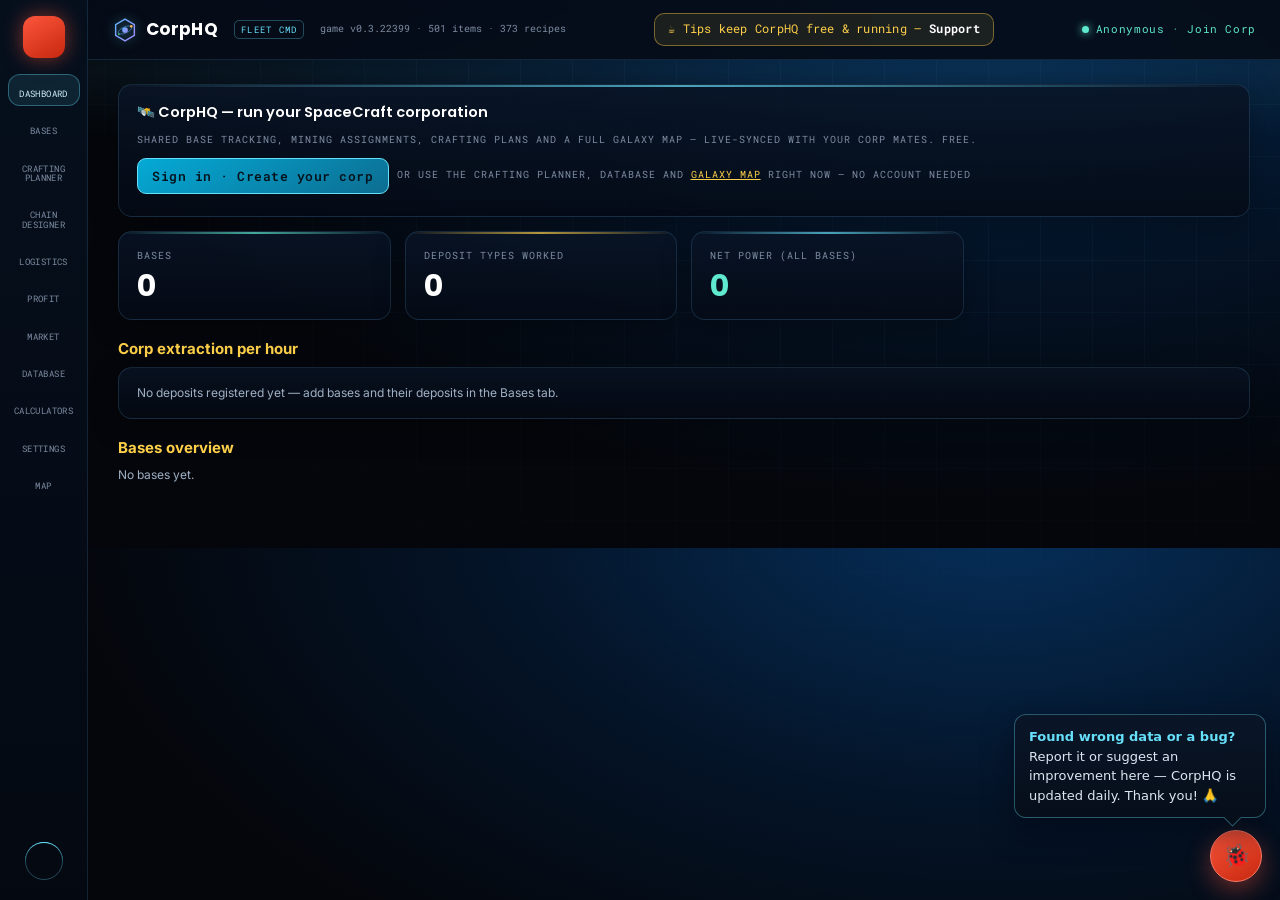
==== commit 425f0004: "Add in-app Ko-fi support pill (header) + bug-report tooltip balloon" ====
--- a/index.html
+++ b/index.html
@@ -259,7 +259,7 @@
   <span class="ver" id="verInfo"></span>
   <nav id="nav"></nav>
   <a href="map/" style="color:var(--accent2);text-decoration:none;font-size:13px">🗺️ Map</a>
-  <span id="syncState" title="Not signed in — data is saved only on this device. Sign in to sync with your corp." style="cursor:pointer" onclick="openAuth()">Anonymous · Join Corp</span>
+  <a href="https://ko-fi.com/corphq" target="_blank" rel="noopener" id="kofiTop" title="Support CorpHQ on Ko-fi" style="margin-left:auto;display:inline-flex;align-items:center;gap:8px;font-family:var(--font-mono);font-size:11.5px;letter-spacing:.02em;color:#ffd049;background:rgba(255,208,73,.09);border:1px solid rgba(255,208,73,.42);border-radius:10px;padding:7px 13px;text-decoration:none;white-space:nowrap">☕ Tips keep CorpHQ free &amp; running — <b style="color:#fff">Support</b></a><span id="syncState" title="Not signed in — data is saved only on this device. Sign in to sync with your corp." style="cursor:pointer" onclick="openAuth()">Anonymous · Join Corp</span>
 </header>
 <main>
 
@@ -2694,7 +2694,7 @@
 }
 </script>
 
-<button id="crBug" title="Report a bug or suggest an idea" onclick="crBugOpen()">🐞</button>
+<button id="crBug" title="Report a bug or suggest an idea" onclick="crBugOpen()">🐞</button><div id="crBugTip"><b style="color:#66e0fa">Found wrong data or a bug?</b><br>Report it or suggest an improvement here — CorpHQ is updated daily. Thank you! 🙏</div><style>#crBugTip{position:fixed;right:14px;bottom:82px;z-index:2147483000;max-width:252px;background:linear-gradient(180deg,rgba(10,22,40,.98),rgba(6,14,26,.98));border:1px solid rgba(102,224,250,.35);border-radius:12px;padding:12px 14px;color:#dce6f2;font:13px/1.5 system-ui,-apple-system,sans-serif;box-shadow:0 12px 30px rgba(2,8,20,.6);opacity:0;transform:translateY(6px);pointer-events:none;transition:opacity .18s ease,transform .18s ease}#crBug:hover ~ #crBugTip,#crBugTip:hover,#crBugTip.peek{opacity:1;transform:translateY(0);pointer-events:auto}#crBugTip:after{content:"";position:absolute;right:26px;bottom:-7px;width:12px;height:12px;background:rgba(6,14,26,.98);border-right:1px solid rgba(102,224,250,.35);border-bottom:1px solid rgba(102,224,250,.35);transform:rotate(45deg)}</style><script>(function(){function pk(){var t=document.getElementById("crBugTip");if(!t)return;t.classList.add("peek");setTimeout(function(){t.classList.remove("peek");},5000);}if(document.readyState==="loading")document.addEventListener("DOMContentLoaded",function(){setTimeout(pk,1200);});else setTimeout(pk,1200);})();</script>
 <div id="crBugPanel">
   <div class="crb-hd"><span style="color:#fff">💬 Report a bug / idea</span><span onclick="crBugClose()">✕</span></div>
   <textarea id="crBugMsg" placeholder="What's the bug or idea? Be as specific as you like…"></textarea>
